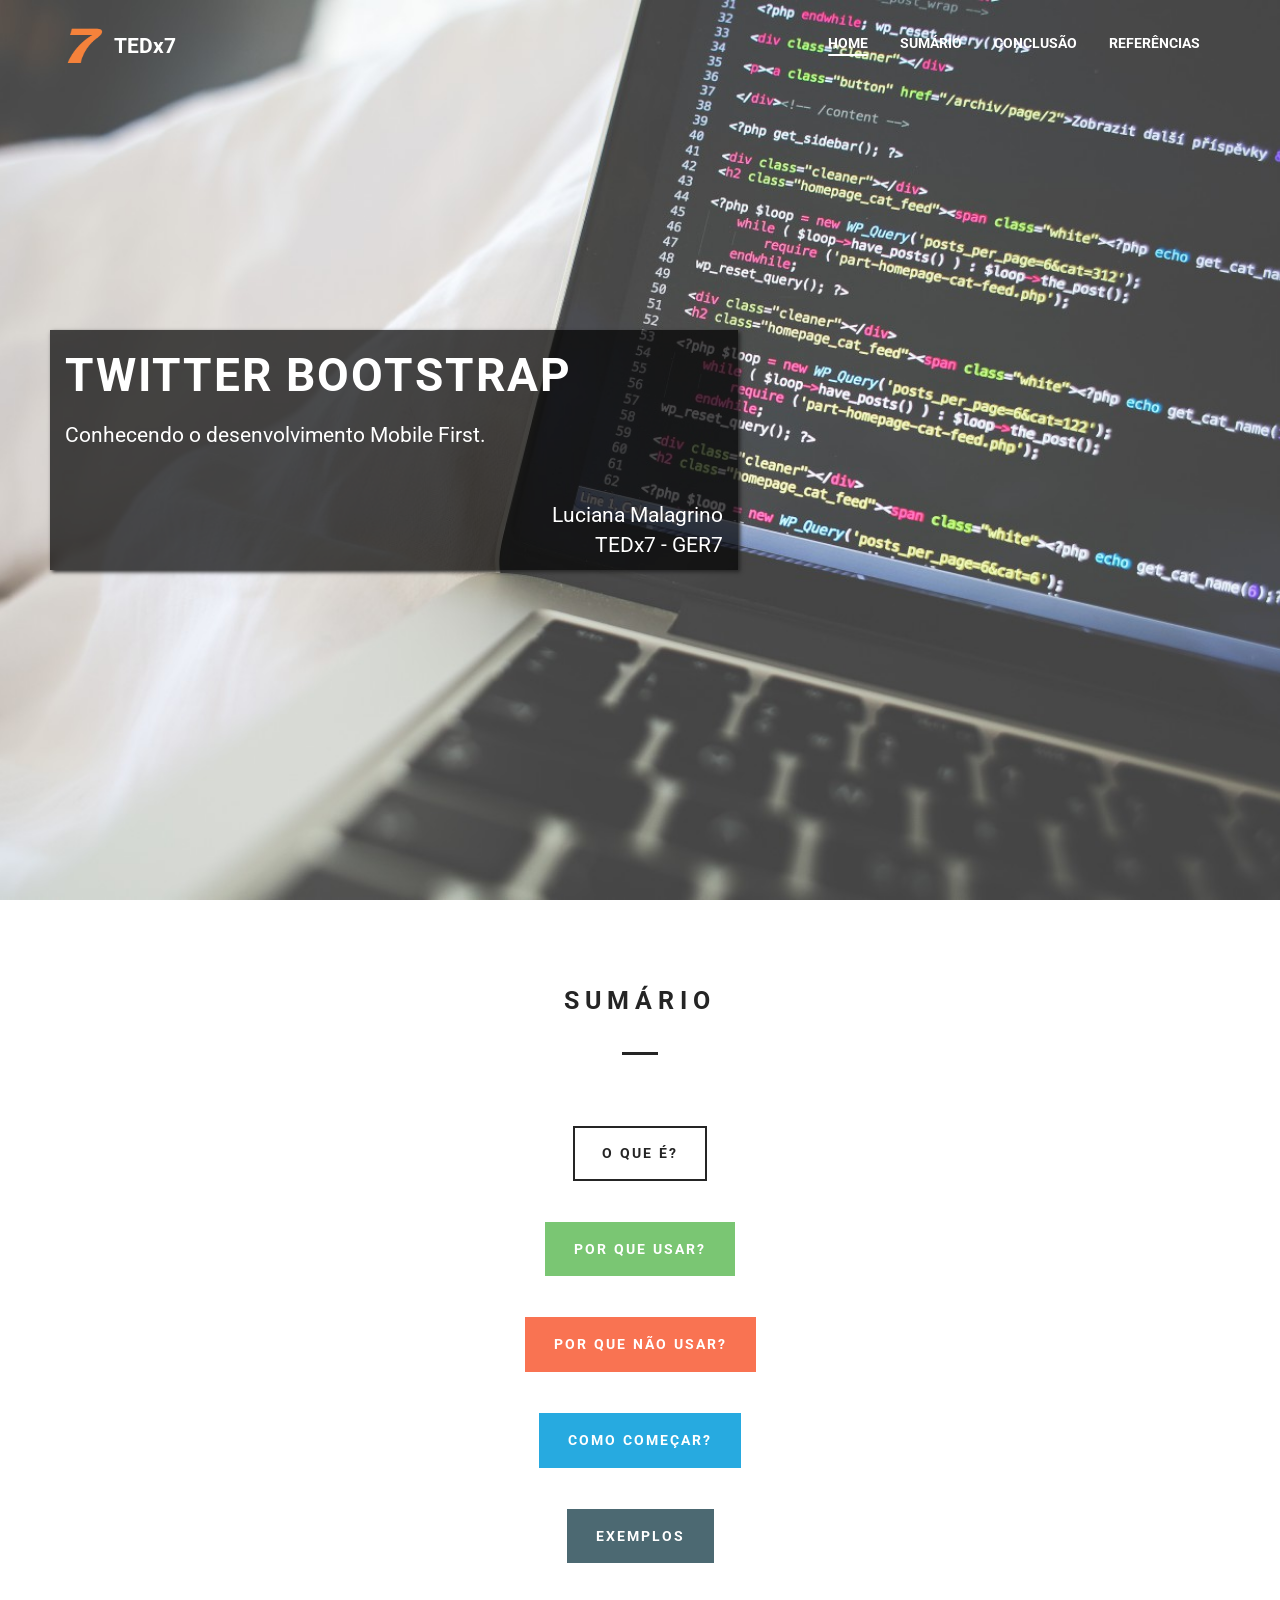
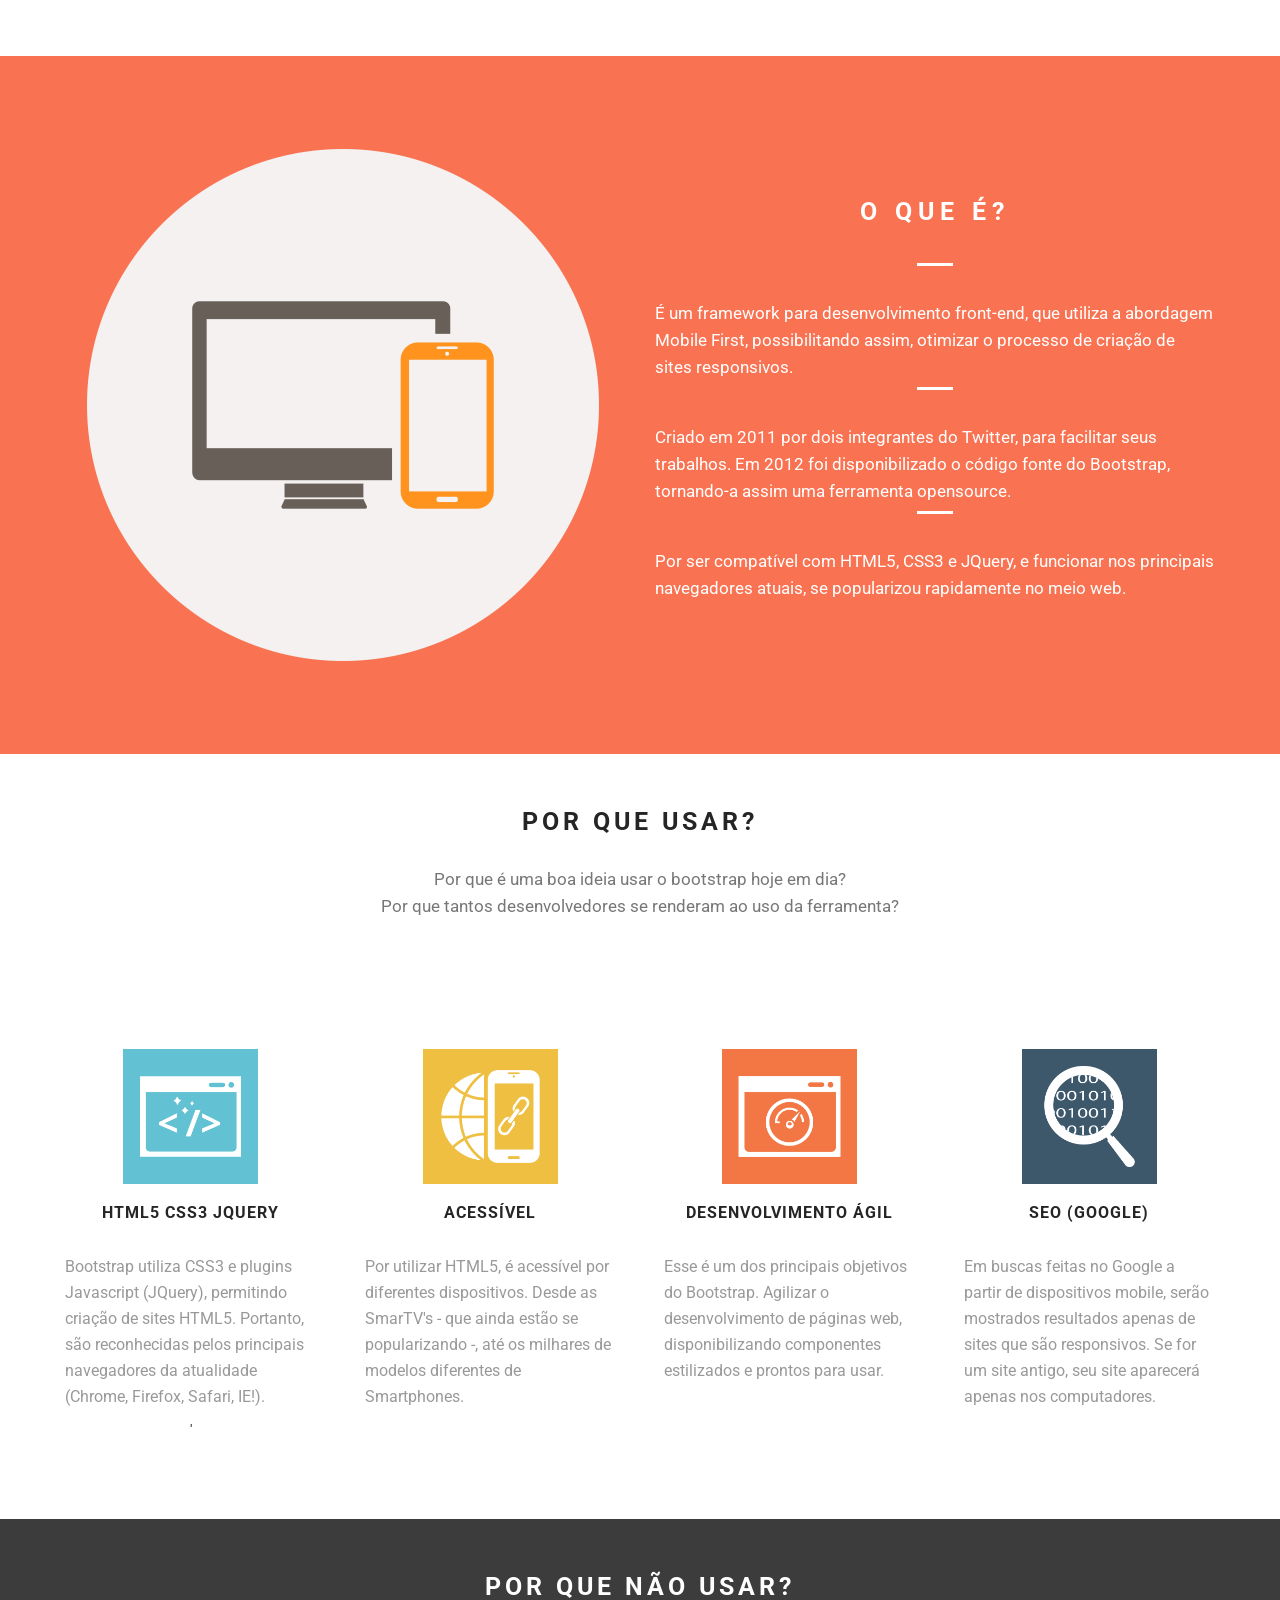
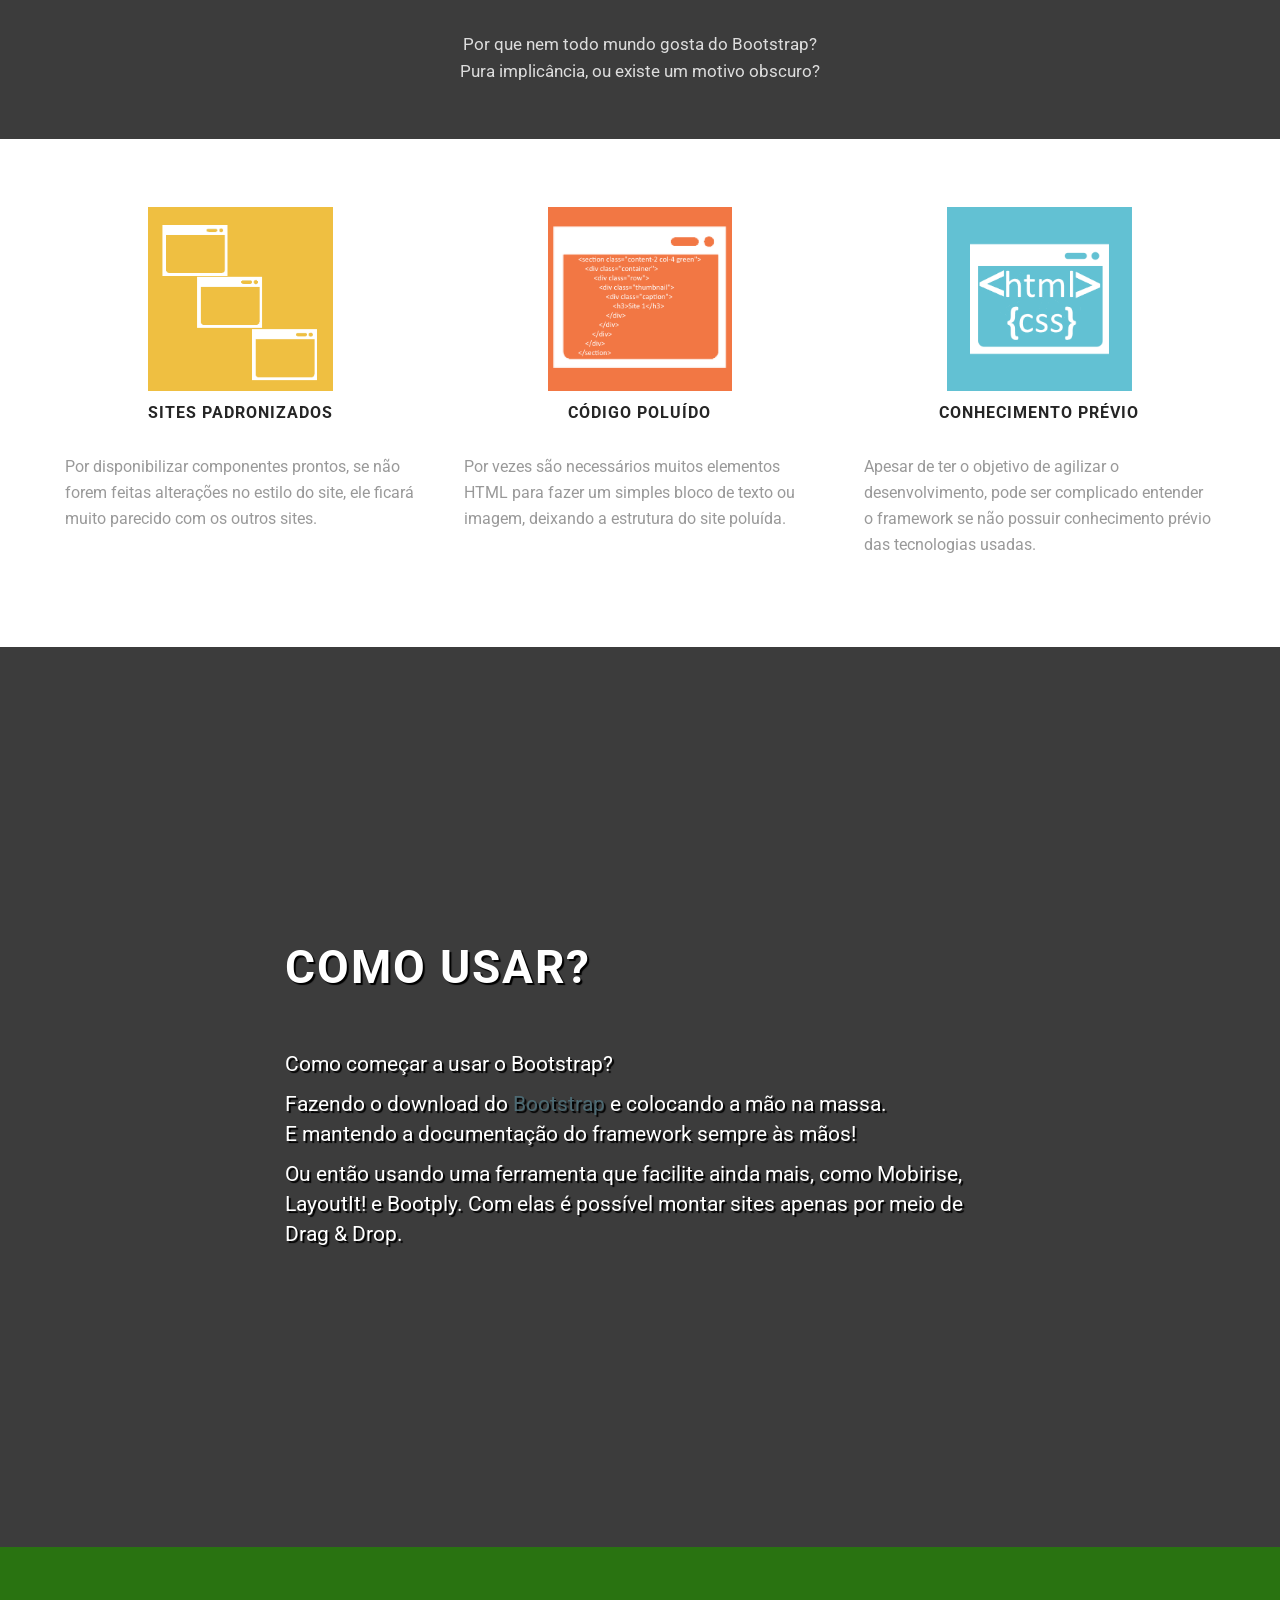
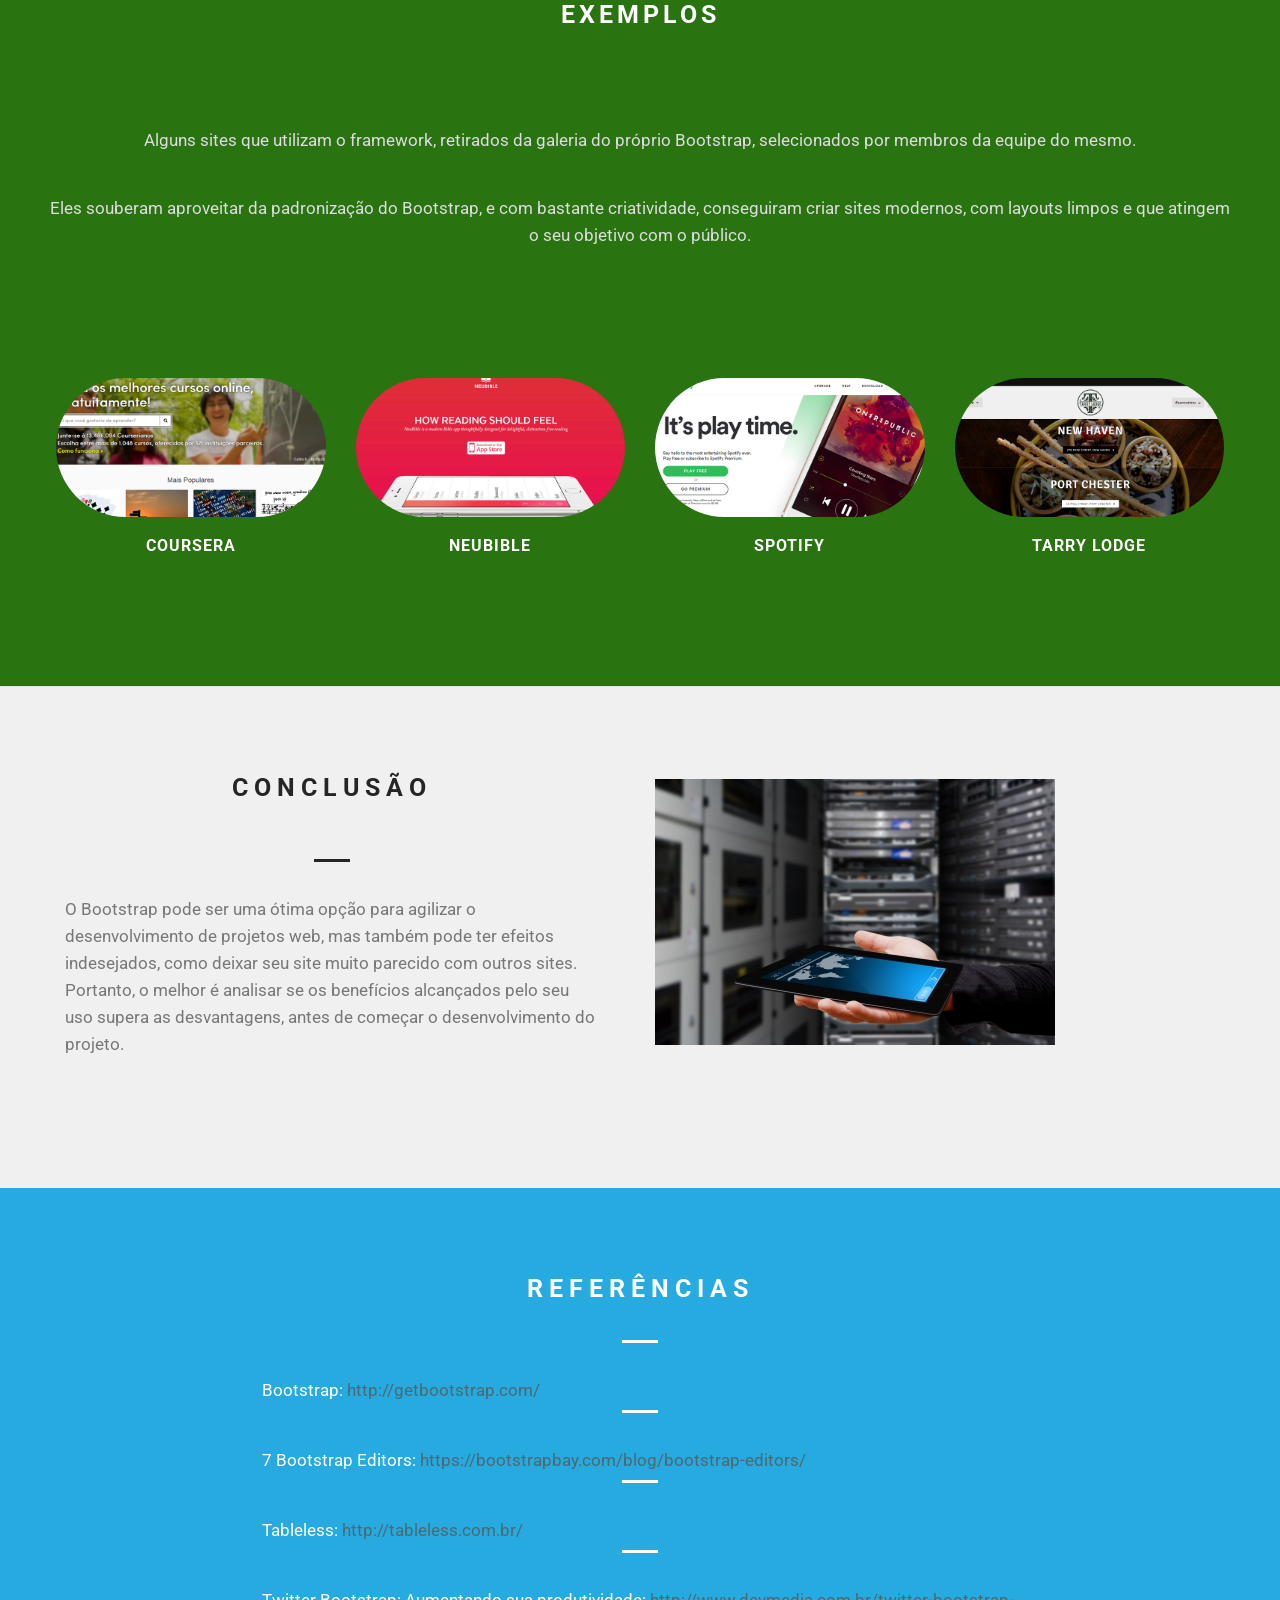
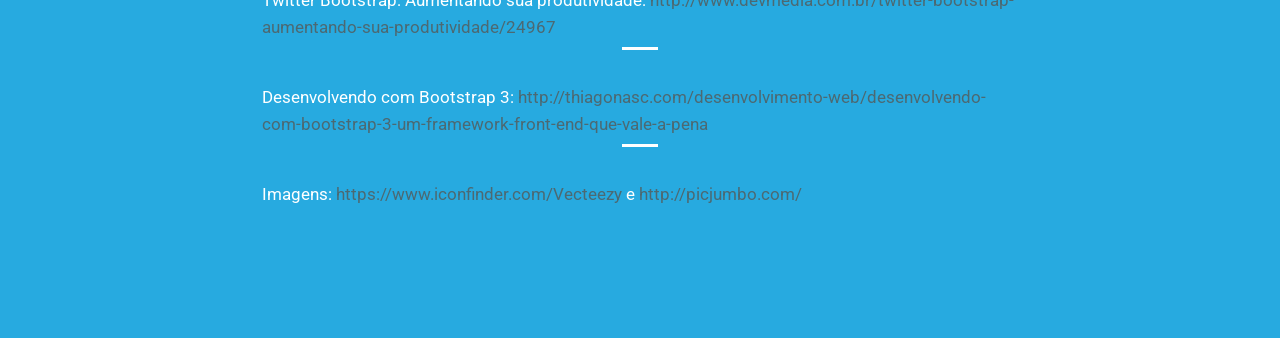
==== index.html @ 60043d82 "+1" ====
<!DOCTYPE html>
<!--[if lte IE 6]><html class="preIE7 preIE8 preIE9"><![endif]-->
<!--[if IE 7]><html class="preIE8 preIE9"><![endif]-->
<!--[if IE 8]><html class="preIE9"><![endif]-->
<!--[if gte IE 9]><!--><!--<![endif]-->
<html>
<head>
  <meta charset="UTF-8">
  <meta name="viewport" content="width=device-width, initial-scale=1">
  <meta http-equiv="X-UA-Compatible" content="IE=edge">
  <link href="assets/images/icon.png" rel="icon" />
  <link href="http://fonts.googleapis.com/css?family=Roboto:700,400&subset=cyrillic,latin,greek,vietnamese" rel="stylesheet" type="text/css">
  <title>TEDx7 - Bootstrap</title>
  <link rel="stylesheet" href="assets/bootstrap/css/bootstrap.min.css" type="text/css">
  <link rel="stylesheet" href="assets/style.css" type="text/css">
</head>
<body>
<!-- { inverse | static | collapsed | black | mbr-nav-collapse } -->
<section class="menu-1 mbr-fixed-top mbr-nav-collapse inverse">
    <div class="container">
        <div class="row">
            <div class="col-sm-12">
                    <div class="brand">
                        <a href="#"><img src="assets/images/icon.png" alt=""> TEDx7</a>
                        <span class="mbr-nav-toggle"></span>
                    </div>
                <nav>
                    <ul class="nav nav-pills pull-right">
                            <li class="active">
                                <a href="#">Home</a>
                            </li>
                            <li>
                                <a href="#sumario">Sumário</a>
                            </li>
                            <li>
                                <a href="#conclusao">Conclusão</a>
                            </li>
                            <li>
                                <a href="#referencias">Referências</a>
                            </li>
                    </ul>
                </nav>
            </div>
        </div>
    </div>
</section>

<!-- { center | inverse } -->
<section class="hero-1 inverse mbr-v-middle mbr-fullscreen mbr-parallax-background" style="background-image: url('assets/images/capa.jpg');">
    <div>
        <div class="container">
            <div class="row">
                <div class="col-sm-7 shadow">
                    <div class="hero">
                        <h1></h1>
						<h1>Twitter Bootstrap</h1>
						<h1></h1>
						<p>Conhecendo o desenvolvimento Mobile First.</p>
						<p><br></p>
						<p class="text-right">Luciana Malagrino<br>TEDx7 - GER7</p>
						<p></p>
                    </div>
                </div>
            </div>
        </div>
    </div>
</section>

<!-- { black | red | gray | left } -->
<section class="content-1" id="sumario">
    <div class="container">
        <div class="row">
            <div class="col-sm-8">
                <div>
                    <h2>Sumário</h2>
					<p></p>
                </div>
                <div class="group">
                    <a class="btn btn-lg btn-default" href="#oquee">O que é?</a>
                </div>
                <div class="group">
                    <a class="btn btn-lg btn-success" href="#pqusar">Por que usar?</a>
				</div>
                <div class="group">
                    <a class="btn btn-lg btn-danger" href="#pqnaousar">Por que não usar?</a>
				</div>
                <div class="group">
                    <a class="btn btn-lg btn-info" href="#como">Como começar?</a>
				</div>
                <div class="group">
                    <a class="btn btn-lg btn-primary" href="#exemplos" style="">Exemplos</a>
				</div>                
                </div>
            </div>
        </div>
    </div>
</section>

<!-- { black | red | gray | left | center | right } -->
<section class="content-1 extended center red" id="oquee">
    <div class="container">
        <div class="row">
                <div class="col-sm-6 img">
                    <img src="assets/images/computer-devices-responsive.png" alt="desenvolvimento responsivo, computador e dispositivos mobile">
                </div>
                <div class="col-sm-6">
                    <div>
                        <h2>o que é?</h2>
						<p>É um framework para desenvolvimento front-end, que utiliza a abordagem Mobile First, possibilitando assim, otimizar o processo de criação de sites responsivos.</p>
						<p>Criado em 2011 por dois integrantes do Twitter, para facilitar seus trabalhos. Em 2012 foi disponibilizado o código fonte do Bootstrap, tornando-a assim uma ferramenta opensource.</p>
						<p>Por ser compatível com HTML5, CSS3 e JQuery, e funcionar nos principais navegadores atuais, se popularizou rapidamente no meio web.</p>
                    </div>
                </div>
        </div>
    </div>
</section>

<!-- { black | gray } -->
<section class="msgbox-1 grey" id="pqusar">
    <div class="container">
        <div class="row">
            <div class="text-center">
                <h2>Por que usar?</h2><p>Por que é uma boa ideia usar o bootstrap hoje em dia? <br/>
				Por que tantos desenvolvedores se renderam ao uso da ferramenta?</p>
            </div>
        </div>
    </div>
</section>

<!-- { col-2 | col-3 | col-4 } -->
<section class="content-2 col-4">
    <div class="container">
        <div class="row">
            <div>
                <div class="thumbnail">
                    <img src="assets/images/code.png" alt="">
                    <div class="caption">
                        <div>
                            <h3>HTML5 CSS3 JQuery</h3>
							<p>Bootstrap utiliza CSS3 e plugins Javascript (JQuery), permitindo criação de sites HTML5. Portanto, são reconhecidas pelos principais navegadores da atualidade (Chrome, Firefox, Safari, IE!).</p>'
                        </div>
                    </div>
                </div>
            </div>
            <div>
                <div class="thumbnail">
                    <img src="assets/images/globe-mobile.png" alt="">
                    <div class="caption">
                        <div>
                            <h3>Acessível</h3>
							<p>Por utilizar HTML5, é acessível por diferentes dispositivos. Desde as SmarTV's - que ainda estão se popularizando -, até os milhares de modelos diferentes de Smartphones.</p>
                        </div>
                    </div>
                </div>
            </div>
            <div>
                <div class="thumbnail">
                    <img src="assets/images/window-time-speed.png" alt="">
                    <div class="caption">
                        <div>
                            <h3>Desenvolvimento Ágil</h3>
							<p>Esse é um dos principais objetivos do Bootstrap. Agilizar o desenvolvimento de páginas web, disponibilizando componentes estilizados e prontos para usar.</p>
                        </div>
                    </div>
                </div>
            </div>
			<div>
                <div class="thumbnail">
                    <img src="assets/images/magnifier-data.png" alt="">
                    <div class="caption">
                        <div>
                            <h3>SEO (Google)</h3>
							<p>Em buscas feitas no Google a partir de dispositivos mobile, serão mostrados resultados apenas de sites que são responsivos. Se for um site antigo, seu site aparecerá apenas nos computadores.</p>
                        </div>
                    </div>
                </div>
            </div>
        </div>
    </div>
</section>

<!-- { black | gray } -->
<section class="msgbox-1 black" id="pqnaousar">
    <div class="container">
        <div class="row">
                <div class="text-center">
                    <h2>Por que não usar?</h2>
					<p>Por que nem todo mundo gosta do Bootstrap? <br/>
					Pura implicância, ou existe um motivo obscuro?</p>
                </div>
        </div>
    </div>
</section>

<!-- { col-2 | col-3 | col-4 } -->
<section class="content-2 col-3">
    <div class="container">
        <div class="row">
            <div>
                <div class="thumbnail">
                    <img src="assets/images/padrao.png" alt="">
                    <div class="caption">
                        <div>
                            <h3>Sites Padronizados</h3>
							<p>Por disponibilizar componentes prontos, se não forem feitas alterações no estilo do site, ele ficará muito parecido com os outros sites.</p>
                        </div>
                    </div>
                </div>
            </div>
            <div>
                <div class="thumbnail">
                    <img src="assets/images/poluido.png" alt="">
                    <div class="caption">
                        <div>
                            <h3>Código Poluído</h3>
							<p>Por vezes são necessários muitos elementos HTML para fazer um simples bloco de texto ou imagem, deixando a estrutura do site poluída.</p>
                        </div>
                    </div>
                </div>
            </div>
            <div>
                <div class="thumbnail">
                    <img src="assets/images/htmlcss.png" alt="">
                    <div class="caption">
                        <div>
                            <h3>Conhecimento Prévio</h3>
							<p>Apesar de ter o objetivo de agilizar o desenvolvimento, pode ser complicado entender o framework se não possuir conhecimento prévio das tecnologias usadas.</p>
                        </div>
                    </div>
                </div>
            </div>
        </div>
    </div>
</section>

<!-- { center | inverse } -->
<section class="hero-1 center inverse mbr-v-middle mbr-fullscreen mbr-parallax-background" id="como" style="background-image: url('assets/images/computer-retro.jpg');">
    <div>
        <div class="container">
            <div class="row">
                <div class="col-sm-7">
                    <div class="hero text-shadow">
                        <h2>Como usar?</h2>
						<p><br/></p>
						<p>Como começar a usar o Bootstrap?<br></p>
						<p>Fazendo o download do <a href="http://getbootstrap.com/" target="_blank">Bootstrap</a> e colocando a mão na massa. <br/> E mantendo a documentação do framework sempre às mãos!</p>
						<p>Ou então usando uma ferramenta que facilite ainda mais, como Mobirise, LayoutIt! e Bootply. Com elas é possível montar sites apenas por meio de Drag & Drop.</p>
                    </div>
                    <div class="group">
                    </div>
                </div>
            </div>
        </div>
    </div>
</section>

<!-- { black | gray } -->
<section class="msgbox-1 green" id="exemplos">
    <div class="container">
        <div class="row">
            <div class="text-center">
                <div>
                    <h2>Exemplos</h2>
					<p><br></p>
					<p>Alguns sites que utilizam o framework, retirados da galeria do próprio Bootstrap, selecionados por membros da equipe do mesmo.</p>
					<p>Eles souberam aproveitar da padronização do Bootstrap, e com bastante criatividade, conseguiram criar sites modernos, com layouts limpos e que atingem o seu objetivo com o público. </p>
                </div>
            </div>
        </div>
    </div>
</section>
<!-- { black | red | gray | left } -->
<section class="content-2 col-4 green">
    <div class="container">
		<div class="row">
            <div>
                <div class="thumbnail">
					<a href="https://www.coursera.org/" target="_blank">
						<img src="assets/images/coursera.PNG" alt="Coursera">
					</a>
					<div class="caption">
                        <div>
							<a href="https://www.coursera.org/" target="_blank">
								<h3>Coursera</h3>
							</a>
                        </div>
                    </div>
                </div>
            </div>
            <div>
                <div class="thumbnail">
					<a href="http://www.neubible.co/" target="_blank">
						<img src="assets/images/neubible.PNG" alt="Neubible">
					</a>
					<div class="caption">
                        <div>
							<a href="http://www.neubible.co/" target="_blank">
								<h3>Neubible</h3>
							</a>
                        </div>
                    </div>
                </div>
            </div>
            <div>
                <div class="thumbnail">
					<a href="https://www.spotify.com/us/" target="_blank">
						<img src="assets/images/spotify.PNG" alt="Spotify">
					</a>
					<div class="caption">
                        <div>
							<a href="https://www.spotify.com/us/" target="_blank">
								<h3>Spotify</h3>
							</a>
                        </div>
                    </div>
                </div>
            </div>
            <div>
                <div class="thumbnail">
					<a href="http://tarrylodge.com/" target="_blank">
						<img src="assets/images/tarrylodge.PNG" alt="Tarry Lodge">
					</a>
					<div class="caption">
                        <div>
							<a href="http://tarrylodge.com/" target="_blank">
								<h3>Tarry Lodge</h3>
							</a>
                        </div>
                    </div>
                </div>
            </div>
        </div>
		<br>
    </div>
</section>

<!-- { black | red | gray | left | center | right } -->
<section class="content-1 extended center gray" id="conclusao">
    <div class="container">
        <div class="row">
                <div class="col-sm-6">
                    <div>
                        <h2>Conclusão</h2>
						<br>
						<p>O Bootstrap pode ser uma ótima opção para agilizar o desenvolvimento de projetos web, mas também pode ter efeitos indesejados, como deixar seu site muito parecido com outros sites.
						Portanto, o melhor é analisar se os benefícios alcançados pelo seu uso supera as desvantagens, antes de começar o desenvolvimento do projeto.</p>
                    </div>
                    <div class="group">
                        
                    </div>
                </div>
                <div class="col-sm-6 img">
                    <img src="assets/images/mobile.jpg" alt="">
                </div>
        </div>
    </div>
</section>

<!-- { black | red | gray | left } -->
<section class="content-1 blue" id="referencias">
    <div class="container">
        <div class="row">
            <div class="col-sm-8">
                <div>
                    <h2>Referências</h2>
					<p>Bootstrap: <a href="http://getbootstrap.com/" target="_blank">http://getbootstrap.com/</a></p>
					<p>7 Bootstrap Editors: <a href="https://bootstrapbay.com/blog/bootstrap-editors/" target="_blank">https://bootstrapbay.com/blog/bootstrap-editors/</a></p>
					<p>Tableless: <a href="http://tableless.com.br/" target="_blank">http://tableless.com.br/</a></p>
					<p>Twitter Bootstrap: Aumentando sua produtividade: <a href="http://www.devmedia.com.br/twitter-bootstrap-aumentando-sua-produtividade/24967" target="_blank">http://www.devmedia.com.br/twitter-bootstrap-aumentando-sua-produtividade/24967</a></p>
					<p>Desenvolvendo com Bootstrap 3: <a href="http://thiagonasc.com/desenvolvimento-web/desenvolvendo-com-bootstrap-3-um-framework-front-end-que-vale-a-pena" target="_blank">http://thiagonasc.com/desenvolvimento-web/desenvolvendo-com-bootstrap-3-um-framework-front-end-que-vale-a-pena</a></p>
					<p>Imagens: <a href="https://www.iconfinder.com/Vecteezy" target="_blank">https://www.iconfinder.com/Vecteezy</a> e <a href="http://picjumbo.com/" target="_blank">http://picjumbo.com/</a></p>
                </div>
                <div class="group">
                    
                </div>
            </div>
        </div>
    </div>
</section>
<script src="http://code.jquery.com/jquery-2.1.3.js" type="text/javascript"></script>
<script src="http://maxcdn.bootstrapcdn.com/bootstrap/3.3.4/js/bootstrap.min.js" type="text/javascript"></script>
<script src="assets/jquery-parallax/jquery.parallax.js" type="text/javascript"></script>
<script src="assets/script.js" type="text/javascript"></script>

</body>
</html>
---- assets/style.css ----
.container:before,
.container:after,
.container-fluid:before,
.container-fluid:after,
.row:before,
.row:after {
  content: " ";
  display: table;
}
.container:after,
.container-fluid:after,
.row:after {
  clear: both;
}
html {
  position: relative;
  min-height: 100%;
}
.mbr-v-middle {
  display: table;
  width: 100%;
}
.mbr-v-middle > div {
  display: table-cell;
  float: none;
  margin-bottom: 0;
  margin-top: 0;
  vertical-align: middle;
}
.mbr-overlay {
  opacity: 0.5;
  filter: alpha(opacity=50);
  background: #222;
  bottom: 0;
  left: 0;
  position: absolute;
  right: 0;
  top: 0;
}
.mbr-overlay.black {
  background: #000;
}
.mbr-overlay.blue {
  background: #146591;
}
.mbr-overlay.red {
  background: #c42a2a;
}
.mbr-overlay.white {
  background: #fff;
}
.mbr-overlay.yellow {
  background: #757500;
}
.mbr-overlay.darker {
  opacity: 0.8;
  filter: alpha(opacity=80);
}
.mbr-overlay.dark {
  opacity: 0.65;
  filter: alpha(opacity=65);
}
.mbr-overlay.light {
  opacity: 0.35;
  filter: alpha(opacity=35);
}
.mbr-overlay.lighter {
  opacity: 0.2;
  filter: alpha(opacity=20);
}
.mbr-overlay.transparent {
  opacity: 0;
  filter: alpha(opacity=0);
}
.mbr-fullscreen {
  width: 100%;
}
.mbr-parallax-background {
  background-attachment: fixed;
  background-position: 50% 50%;
  background-repeat: no-repeat;
  background-size: cover;
}
.mbr-hidden-scrollbar .mbr-parallax-background {
  background-size: auto 130%;
}
.mbr-nav-toggle {
  display: none;
}
.menu-1 {
  -webkit-transition: background 0.5s cubic-bezier(0.7, 0.01, 0.3, 1) 0.15s;
  -o-transition: background 0.5s cubic-bezier(0.7, 0.01, 0.3, 1) 0.15s;
  transition: background 0.5s cubic-bezier(0.7, 0.01, 0.3, 1) 0.15s;
  padding-left: 20px;
  padding-right: 20px;
  position: absolute;
  width: 100%;
  z-index: 100;
}
.menu-1 .container {
  padding: 0;
}
.menu-1 .row > div {
  height: 93px;
}
.menu-1 .brand {
  float: left;
  width: 30%;
}
.menu-1 nav {
  float: right;
  width: 70%;
}
.menu-1 .brand {
  position: relative;
}
.menu-1 .brand a {
  font-size: 21px;
  font-weight: bold;
  line-height: 92px;
}
.menu-1 .brand a:hover {
  text-decoration: none;
}
.menu-1 .brand a img {
  width: 40px;
  height: 40px;
  position: relative;
  top: 26px;
  vertical-align: top;
  margin-right: 5px;
}
.menu-1 .brand .mbr-nav-toggle {
  -moz-osx-font-smoothing: grayscale;
  -webkit-font-smoothing: antialiased;
  font-family: "Glyphicons Halflings";
  font-size: 24px;
  font-style: normal;
  font-weight: normal;
  line-height: 1;
  position: absolute;
  right: 0;
  top: 34px;
  cursor: pointer;
}
.menu-1 .brand .mbr-nav-toggle:before {
  content: "\e236";
}
.menu-1 .brand .mbr-nav-toggle:focus {
  outline: none;
}
.menu-1 nav {
  position: relative;
  top: 22px;
  vertical-align: top;
}
.menu-1 nav li a {
  font-size: 14px;
  line-height: 22px;
}
.menu-1 .brand a {
  color: #4c6972;
}
.menu-1 .brand .mbr-nav-toggle {
  color: #4c6972;
}
.menu-1 nav li a,
.menu-1 nav li a:hover,
.menu-1 nav li a:focus {
  color: #4c6972;
}
.menu-1 nav li a:after {
  background: #4c6972;
}
.menu-1.inverse .brand a {
  color: #ffffff;
}
.menu-1.inverse .brand .mbr-nav-toggle {
  color: #ffffff;
}
.menu-1.inverse nav li a,
.menu-1.inverse nav li a:hover,
.menu-1.inverse nav li a:focus {
  color: #ffffff;
}
.menu-1.inverse nav li a:after {
  background: #ffffff;
}
.menu-1.static {
  background-color: #fff;
  position: relative;
}
.menu-1.static .brand a {
  color: #4c6972;
}
.menu-1.static .brand .mbr-nav-toggle {
  color: #4c6972;
}
.menu-1.static nav li a,
.menu-1.static nav li a:hover,
.menu-1.static nav li a:focus {
  color: #4c6972;
}
.menu-1.static nav li a:after {
  background: #f97352;
}
.menu-1.static.black,
.menu-1.is-fixed.black {
  background-color: #444444;
}
.menu-1.static.black .brand a,
.menu-1.is-fixed.black .brand a {
  color: #eeeeee;
}
.menu-1.static.black .brand .mbr-nav-toggle,
.menu-1.is-fixed.black .brand .mbr-nav-toggle {
  color: #eeeeee;
}
.menu-1.static.black nav li a,
.menu-1.static.black nav li a:hover,
.menu-1.static.black nav li a:focus,
.menu-1.is-fixed.black nav li a,
.menu-1.is-fixed.black nav li a:hover,
.menu-1.is-fixed.black nav li a:focus {
  color: #eeeeee;
}
.menu-1.static.black nav li a:after,
.menu-1.is-fixed.black nav li a:after {
  background: #f97352;
}
.menu-1.static.mbr-fixed-top {
  position: absolute;
}
.menu-1.static.mbr-fixed-top + * {
  top: 93px;
  margin-bottom: 93px;
}
.menu-1.is-fixed {
  -webkit-box-shadow: 0 0 1px rgba(0, 0, 0, 0.1);
  box-shadow: 0 0 1px rgba(0, 0, 0, 0.1);
  background-color: rgba(255, 255, 255, 0.95);
  position: fixed !important;
  top: 0;
  -webkit-animation: menu-1 0.6s cubic-bezier(0.7, 0.01, 0.3, 1) 0s;
  -o-animation: menu-1 0.6s cubic-bezier(0.7, 0.01, 0.3, 1) 0s;
  animation: menu-1 0.6s cubic-bezier(0.7, 0.01, 0.3, 1) 0s;
}
.menu-1.is-fixed .brand a {
  color: #4c6972;
}
.menu-1.is-fixed .brand .mbr-nav-toggle {
  color: #4c6972;
}
.menu-1.is-fixed nav li a,
.menu-1.is-fixed nav li a:hover,
.menu-1.is-fixed nav li a:focus {
  color: #4c6972;
}
.menu-1.is-fixed nav li a:after {
  background: #f97352;
}
@-webkit-keyframes menu-1 {
  from {
    top: -93px;
  }
  to {
    top: 0;
  }
}
@-o-keyframes menu-1 {
  from {
    top: -93px;
  }
  to {
    top: 0;
  }
}
@keyframes menu-1 {
  from {
    top: -93px;
  }
  to {
    top: 0;
  }
}
.menu-1.is-fixed.black {
  background-color: rgba(68, 68, 68, 0.95);
}
.menu-1.is-fixed.static {
  background-color: #fff;
}
.menu-1.is-fixed.static.black {
  background-color: #444444;
}
.menu-1.collapsed .brand,
.menu-1.nav-collapsed .brand {
  width: 100%;
}
.menu-1.collapsed nav,
.menu-1.nav-collapsed nav {
  display: none;
}
.menu-1.collapsed .mbr-nav-toggle,
.menu-1.nav-collapsed .mbr-nav-toggle {
  display: block !important;
}
.menu-1.mbr-nav-visible {
  position: absolute !important;
}
.menu-1.mbr-nav-visible .brand .mbr-nav-toggle {
  z-index: 2;
  color: #fff;
}
.menu-1.mbr-nav-visible .brand .mbr-nav-toggle:before {
  content: "\e014";
}
.menu-1.mbr-nav-visible nav {
  top: 0;
  left: 0;
  display: table;
  position: fixed;
  background-color: rgba(76, 105, 114, 0.9);
  width: 100%;
  -webkit-animation: header-1-ul 0.3s linear 0s;
  -o-animation: header-1-ul 0.3s linear 0s;
  animation: header-1-ul 0.3s linear 0s;
}
@-webkit-keyframes header-1-ul {
  0% {
    opacity: 0;
    filter: alpha(opacity=0);
  }
  100% {
    opacity: 1;
    filter: alpha(opacity=100);
  }
}
@-o-keyframes header-1-ul {
  0% {
    opacity: 0;
    filter: alpha(opacity=0);
  }
  100% {
    opacity: 1;
    filter: alpha(opacity=100);
  }
}
@keyframes header-1-ul {
  0% {
    opacity: 0;
    filter: alpha(opacity=0);
  }
  100% {
    opacity: 1;
    filter: alpha(opacity=100);
  }
}
.menu-1.mbr-nav-visible nav ul {
  display: table-cell;
  float: none !important;
  position: relative;
  top: -27px;
  vertical-align: middle;
  width: 100%;
}
@media (max-width: 480px) {
  .menu-1.mbr-nav-visible nav ul {
    top: -22px;
  }
}
.menu-1.mbr-nav-visible nav ul li {
  display: block;
  float: none;
  text-align: center;
}
.menu-1.mbr-nav-visible nav ul li a {
  border: 2px solid transparent;
  color: #fff !important;
  display: inline-block;
  font-size: 25px;
  font-weight: bold;
  letter-spacing: 6px;
  line-height: 48px;
  padding-left: 30px;
  padding-right: 30px;
}
.menu-1.mbr-nav-visible nav ul li a:hover {
  border-color: #fff;
  color: #fff !important;
}
.menu-1.mbr-nav-visible nav ul li a:after {
  display: none;
}
@media (max-width: 480px) {
  .menu-1.mbr-nav-visible nav ul li a {
    font-size: 20px;
    line-height: 34px;
    padding-left: 25px;
    padding-right: 25px;
  }
}
.menu-1.mbr-nav-visible nav ul li.active a {
  border-color: transparent;
  color: rgba(255, 255, 255, 0.6) !important;
  cursor: default;
}
.menu-1.mbr-nav-visible nav ul li:last-of-type:after {
  width: 36px;
  height: 3px;
  background: #fff;
  content: "";
  display: block;
  left: 50%;
  margin-left: -18px;
  position: relative;
  top: 25px;
}
@media (max-width: 480px) {
  .menu-1.mbr-nav-visible nav ul li:last-of-type:after {
    top: 20px;
  }
}
.menu-1.mbr-nav-visible.black nav {
  background: rgba(249, 115, 82, 0.95);
}
.content-1 {
  padding: 0 20px;
  text-align: center;
}
.content-1 .container {
  padding: 57px 0 83px;
}
.content-1 h2 {
  line-height: 48px;
  margin: 0;
  padding: 20px 0 27px;
}
.content-1 p {
  color: #777;
  font-size: 17px;
  line-height: 27px;
  margin-bottom: 0;
  padding-bottom: 6px;
  padding-top: 37px;
  position: relative;
  text-align: left;
}
.content-1 p:before {
  width: 36px;
  height: 3px;
  background: #252525;
  content: "";
  left: 50%;
  margin-left: -18px;
  position: absolute;
  top: 0;
}
.content-1 .group {
  margin-top: 0;
  padding: 31px 0 10px;
}
.content-1 .group .btn + .btn {
  margin-left: 10px;
}
@media (max-width: 530px) {
  .content-1 .group .btn {
    display: block;
  }
  .content-1 .group .btn + .btn {
    margin: 10px 0 0;
  }
}
.content-1 .row > div {
  display: block;
  float: none;
  margin-left: auto;
  margin-right: auto;
}
@media (min-width: 768px) {
  .content-1.left {
    text-align: left;
  }
  .content-1.left .row > div {
    margin-left: 0;
  }
  .content-1.left p:before {
    left: 0;
    margin-left: 0;
  }
}
.content-2.green,
.content-1.blue,
.content-1.black,
.content-1.red {
  background: #3c3c3c;
  color: #fff;
}
.content-2.green p,
.content-1.blue p,
.content-1.black p,
.content-1.red p {
  color: #bbb;
}
.content-2.green p:before,
.content-1.blue p:before,
.content-1.black p:before,
.content-1.red p:before {
  background: #fff;
}
.content-1.blue .btn-default,
.content-1.black .btn-default,
.content-1.red .btn-default {
  border-color: #fff;
  color: #fff;
}
.content-1.blue .btn-default:hover,
.content-1.blue .btn-default:focus,
.content-1.blue .btn-default.focus,
.content-1.blue .btn-default:active,
.content-1.blue .btn-default.active,
.open > .dropdown-toggle.content-1.blue .btn-default,
.content-1.black .btn-default:hover,
.content-1.black .btn-default:focus,
.content-1.black .btn-default.focus,
.content-1.black .btn-default:active,
.content-1.black .btn-default.active,
.open > .dropdown-toggle.content-1.black .btn-default,
.content-1.red .btn-default:hover,
.content-1.red .btn-default:focus,
.content-1.red .btn-default.focus,
.content-1.red .btn-default:active,
.content-1.red .btn-default.active,
.open > .dropdown-toggle.content-1.red .btn-default {
  background-color: #fff;
  border-color: #fff;
  color: #252525;
}
.content-2.green {
  background: #297311;
}
.content-1.blue {
  background: #27AAE0;
}
.content-1.red {
  background: #f97352;
}
.content-2.green .thumbnail h3 ,
.content-2.green p,
.content-1.red p ,
.content-1.blue p  {
  color: #fff;
}
.content-2.green ::selection,
.content-2.green ::-moz-selection ,
.content-1.blue ::selection,
.content-1.blue ::-moz-selection,
.content-1.red ::selection,
.content-1.red ::-moz-selection {
  background: #252525;
}
.content-2.green .container img{
	border-radius: 100px;
}
.content-2.green .container a:hover{
	opacity: .5;
	background: #000
}
.content-1.gray {
  background: #f0f0f0;
  border-top: 1px solid #e5e5e5;
}
.content-1.gray .container {
  padding-top: 56px;
}
@media (min-width: 768px) {
  .content-1.extended {
    padding: 0 5px;
  }
}
.content-1.extended .container {
  padding: 93px 0;
}
.content-1.extended.gray .container {
  padding-top: 92px;
}
.content-1.extended .group {
  padding-bottom: 0;
}
.content-1.extended h2 {
  margin-top: -35px;
}
@media (min-width: 768px) {
  .content-1.extended .row {
    display: table;
    margin: 0;
    table-layout: fixed;
    width: 100%;
  }
  .content-1.extended .row > div {
    display: table-cell;
    float: none;
    padding-left: 0;
    padding-right: 41px;
    text-align: center;
    vertical-align: middle;
  }
  .content-1.extended .row > div.img {
    vertical-align: top;
  }
  .content-1.extended h2 {
    left: 6px;
    margin-top: -35px !important;
    position: relative;
    text-align: center;
  }
  .content-1.extended p {
    text-align: left;
  }
  .content-1.extended p:before {
    margin-left: auto;
    margin-right: auto;
  }
}
@media (min-width: 768px) and (max-width: 990px) {
  .content-1.extended .group .btn {
    display: block;
  }
  .content-1.extended .group .btn + .btn {
    margin: 10px 0 0;
  }
}
.content-1.extended .img {
  padding-bottom: 16px;
}
.content-1.extended .img iframe {
  width: 100% !important;
}
.content-1.extended .img img {
  max-width: 100%;
}
.content-1.extended .img + div h2 {
  margin-top: 0;
}
.content-1.extended .img + div p {
  text-align: justify;
}
@media (min-width: 768px) {
  .content-1.extended .img {
    padding-bottom: 0;
    padding-left: 0;
    padding-right: 41px !important;
  }
  .content-1.extended .img img,
  .content-1.extended .img iframe {
    float: right;
  }
  .content-1.extended .img + div {
    padding: 0 0 0 15px;
    text-align: left;
  }
  .content-1.extended .img + div h2 {
    left: -1px;
    text-align: left;
  }
  .content-1.extended .img + div p:before {
    left: 0;
    right: auto;
  }
}
.content-1.extended div + .img {
  padding: 51px 15px 0 15px;
}
@media (min-width: 768px) {
  .content-1.extended div + .img {
    padding: 0 0 0 15px !important;
  }
  .content-1.extended div + .img img,
  .content-1.extended div + .img iframe {
    float: left;
  }
}
@media (min-width: 768px) {
  .content-1.extended.left .row > div {
    text-align: left;
  }
  .content-1.extended.left .row > div h2 {
    left: -1px;
    text-align: left;
  }
  .content-1.extended.left .row > div p {
    text-align: left;
  }
  .content-1.extended.left .row > div p:before {
    left: 0;
    right: auto;
    margin-left: 0;
  }
  .content-1.extended.center .row > div {
    text-align: center;
  }
  .content-1.extended.center .row > div h2 {
    left: 0;
    text-align: center;
  }
  .content-1.extended.center .row > div p {
    text-align: left;
  }
  .content-1.extended.center .row > div p:before {
    left: 50%;
    margin-left: -18px;
  }
  .content-1.extended.right .row > div {
    text-align: right;
  }
  .content-1.extended.right .row > div h2 {
    left: 6px;
    text-align: right;
  }
  .content-1.extended.right .row > div p {
    text-align: right;
  }
  .content-1.extended.right .row > div p:before {
    left: auto;
    right: 0;
    margin-left: 0;
  }
}

.row div.shadow{
	background-color: rgba(0,0,0,.7);
    box-shadow: 2px 2px 4px;
}

.row div.text-shadow{
	text-shadow: 2px 2px 1px #000000;
    text-align: left;
}

.msgbox-1 {
  padding: 0 20px;
}
.msgbox-1 .container {
  padding: 41px 0 41px;
}
@media (max-width: 767px) {
  .msgbox-1 .container {
    padding: 68px 0 93px;
    text-align: center;
  }
}
.msgbox-1 h2 {
  letter-spacing: 4px;
  line-height: 33px;
  margin-bottom: 0;
  margin-top: 10px;
}
@media (max-width: 767px) {
  .msgbox-1 h2 {
    margin-bottom: 0;
    line-height: 48px;
  }
}
.msgbox-1 p {
  color: #777;
  font-size: 17px;
  line-height: 27px;
  margin-bottom: 0;
  padding-bottom: 13px;
  padding-top: 28px;
  text-align: center;
}
@media (max-width: 767px) {
  .msgbox-1 p {
    padding-bottom: 10px;
    padding-top: 26px;
  }
  .msgbox-1 p:before {
    display: block;
    float: none;
    margin-left: auto;
    margin-right: auto;
    width: 36px;
    height: 3px;
    background: #252525;
    content: "";
    margin-bottom: 35px;
  }
}
@media (max-width: 767px) {
  .msgbox-1 .btn {
    margin-top: 26px;
  }
}
@media (max-width: 480px) {
  .msgbox-1 .btn {
    display: block;
  }
}
.msgbox-1.green {
  background: #297311;
  color: #fff;
}
.msgbox-1.black {
  background: #3c3c3c;
  color: #fff;
}
.msgbox-1.green h2:after ,
.msgbox-1.black h2:after {
  background: #fff;
}
.msgbox-1.green p,
.msgbox-1.black p {
  color: #ddd;
}
.msgbox-1.green p:before,
.msgbox-1.black p:before {
  background: #fff;
}
.msgbox-1.black .btn-default {
  border-color: #fff;
  color: #fff;
}
.msgbox-1.black .btn-default:hover,
.msgbox-1.black .btn-default:focus,
.msgbox-1.black .btn-default.focus,
.msgbox-1.black .btn-default:active,
.msgbox-1.black .btn-default.active,
.open > .dropdown-toggle.msgbox-1.black .btn-default {
  background-color: #fff;
  border-color: #fff;
  color: #252525;
}
.msgbox-1.gray {
  background: #f0f0f0;
  border-top: 1px solid #e5e5e5;
}
.msgbox-1.gray .container {
  padding-top: 40px;
}
@media (max-width: 767px) {
  .msgbox-1.gray .container {
    padding-top: 67px;
  }
}
.hero-1 {
  overflow: hidden;
  padding: 0 20px;
  position: relative;
  table-layout: fixed;
}
.hero-1 .container {
  padding: 0;
  position: relative;
  z-index: 2;
}
.hero-1 .row .hero {
  color: #252525;
}
.hero-1 .row .hero h1,
.hero-1 .row .hero h2 {
  font-size: 46px;
  font-weight: bold;
  letter-spacing: 2px;
  margin-bottom: 17px;
}
@media (max-width: 480px) {
  .hero-1 .row .hero h1,
  .hero-1 .row .hero h2 {
    font-size: 37px;
  }
}
.hero-1 .row .hero p {
  font-size: 21px;
}
@media (max-width: 480px) {
  .hero-1 .row .hero p {
    font-size: 19px;
  }
}
.hero-1 .row .group {
  margin-top: 23px;
}
.hero-1 .row .group .btn + .btn {
  margin-left: 10px;
}
@media (max-width: 480px) {
  .hero-1 .row .group .btn {
    display: block;
  }
  .hero-1 .row .group .btn + .btn {
    margin: 10px 0 0;
  }
}
@media (max-width: 767px) {
  .hero-1 .row {
    text-align: center;
  }
}
.hero-1.center {
  text-align: center;
}
.hero-1.center .container {
  width: 100% !important;
}
.hero-1.center .row > div {
  display: block;
  float: none;
  margin-left: auto;
  margin-right: auto;
  text-align: center;
}
.hero-1.inverse {
  background-color: #3c3c3c;
}
.hero-1.inverse .row .hero {
  color: #fff;
}
.hero-1.inverse .row .btn-default {
  border-color: #fff;
  color: #fff;
}
.hero-1.inverse .row .btn-default:hover,
.hero-1.inverse .row .btn-default:focus,
.hero-1.inverse .row .btn-default.focus,
.hero-1.inverse .row .btn-default:active,
.hero-1.inverse .row .btn-default.active,
.open > .dropdown-toggle.hero-1.inverse .row .btn-default {
  background-color: #fff;
  border-color: #fff;
  color: #252525;
}
.content-2 {
  overflow: hidden;
  padding: 71px 20px 70px;
}
.content-2.col-4 .row > div {
  position: relative;
  min-height: 1px;
  padding-left: 15px;
  padding-right: 15px;
}
@media (min-width: 768px) {
  .content-2.col-4 .row > div {
    float: left;
    width: 50%;
  }
}
@media (min-width: 992px) {
  .content-2.col-4 .row > div {
    float: left;
    width: 25%;
  }
}
.content-2.col-3 .row > div {
  position: relative;
  min-height: 1px;
  padding-left: 15px;
  padding-right: 15px;
}
@media (min-width: 768px) {
  .content-2.col-3 .row > div {
    float: left;
    width: 33.33333333%;
  }
}
@media (min-width: 992px) {
  .content-2.col-3 {
    padding-top: 64px;
  }
  .content-2.col-3 .thumbnail h3 {
    margin-top: 4px;
  }
  .content-2.col-3 .thumbnail p + p {
    margin-top: 37px;
  }
}
.content-2.col-2 .row > div {
  position: relative;
  min-height: 1px;
  padding-left: 15px;
  padding-right: 15px;
}
@media (min-width: 768px) {
  .content-2.col-2 .row > div {
    float: left;
    width: 50%;
  }
}
@media (min-width: 992px) {
  .content-2.col-2 {
    padding-top: 48px;
  }
  .content-2.col-2 .thumbnail > img {
    width: 100%;
    max-width: 300px;
  }
  .content-2.col-2 .thumbnail h3 {
    margin-top: -14px;
    margin-bottom: 20px;
    font-size: 25px;
    letter-spacing: 6px;
    line-height: 48px;
  }
  .content-2.col-2 .thumbnail p {
    font-size: 17px;
    line-height: 27px;
  }
  .content-2.col-2 .thumbnail .btn {
    padding: 16px 27px;
    font-size: 18px;
    line-height: 1.3333333;
    border-radius: 0px;
    font-size: 14px;
    letter-spacing: 2px;
  }
}
@media (max-width: 767px) {
  .content-2 {
    padding: 0 20px;
  }
  .content-2 .row > div:nth-child(2n) {
    background: #f0f0f0;
    border-top: 1px solid #e5e5e5;
  }
}
@media (min-width: 768px) and (max-width: 991px) {
  .content-2.col-4 {
    padding: 64px 20px 70px;
  }
  .content-2.col-4 .row > div + div + div {
    margin-top: 39px;
  }
  .content-2.col-4 .thumbnail h3 {
    margin-top: 4px;
    margin-bottom: 32px;
  }
  .content-2.col-4 .thumbnail p + p {
    margin-top: 37px;
  }
  .content-2.col-3 {
    padding-top: 73px;
  }
  .content-2.col-3 .thumbnail h3 {
    margin-top: 12px;
    margin-bottom: 33px;
  }
  .content-2.col-3 .thumbnail p + p {
    margin-top: 36px;
  }
  .content-2.col-2 {
    padding-top: 64px;
  }
  .content-2.col-2 .thumbnail h3 {
    margin-top: 4px;
    margin-bottom: 33px;
  }
  .content-2.col-2 .thumbnail p + p {
    margin-top: 36px;
  }
}
.content-2 .container {
  padding: 0;
}
.content-2 .row {
  margin-left: -24px;
  margin-right: -24px;
}
.content-2 .thumbnail {
  background: none;
  border: 0;
  margin-bottom: 0;
  padding-bottom: 0;
  padding-left: 0;
  padding-right: 0;
  text-align: center;
}
@media (max-width: 767px) {
  .content-2 .thumbnail {
    padding-top: 52px;
    padding-bottom: 70px;
    margin-bottom: 0;
  }
}
.content-2 .thumbnail > img {
  max-width: 50%;
}
@media (max-width: 767px) {
  .content-2 .thumbnail > img {
    width: 100%;
    max-width: 300px;
  }
}
.content-2 .thumbnail h3 {
  font-size: 16px;
  letter-spacing: 1px;
  margin-bottom: 32px;
  margin-top: 11px;
}
@media (max-width: 767px) {
  .content-2 .thumbnail h3 {
    font-size: 25px;
    letter-spacing: 6px;
    line-height: 48px;
    margin-bottom: 20px;
    margin-top: -14px;
  }
}
.content-2 .thumbnail p {
  color: #999;
  font-size: 16px;
  line-height: 26px;
  text-align: left;
}
.content-2 .thumbnail p + p {
  margin-top: 37px;
  margin-bottom: 14px;
  text-align: center;
}
@media (max-width: 767px) {
  .content-2 .thumbnail p {
    font-size: 17px;
    line-height: 27px;
  }
}
@media (max-width: 767px) {
  .content-2 .thumbnail .btn {
    padding: 16px 27px;
    font-size: 18px;
    line-height: 1.3333333;
    border-radius: 0px;
    font-size: 14px;
    letter-spacing: 2px;
  }
}
@media (max-width: 480px) {
  .content-2 .thumbnail .btn {
    display: block;
  }
}

body .footer-1 {
  background-color: #444444;
  bottom: 0;
  height: 93px;
  padding: 0 20px;
  position: absolute;
  width: 100%;
}
body .footer-1 .container {
  padding: 0;
}
body .footer-1 p {
  color: #9c9c9c;
  font-size: 13px;
  line-height: 93px;
  margin: 0;
  text-transform: uppercase;
  letter-spacing: 1px;
  word-spacing: 1px;
}
@media (max-width: 767px) {
  body .footer-1 p {
    text-align: center;
  }
}
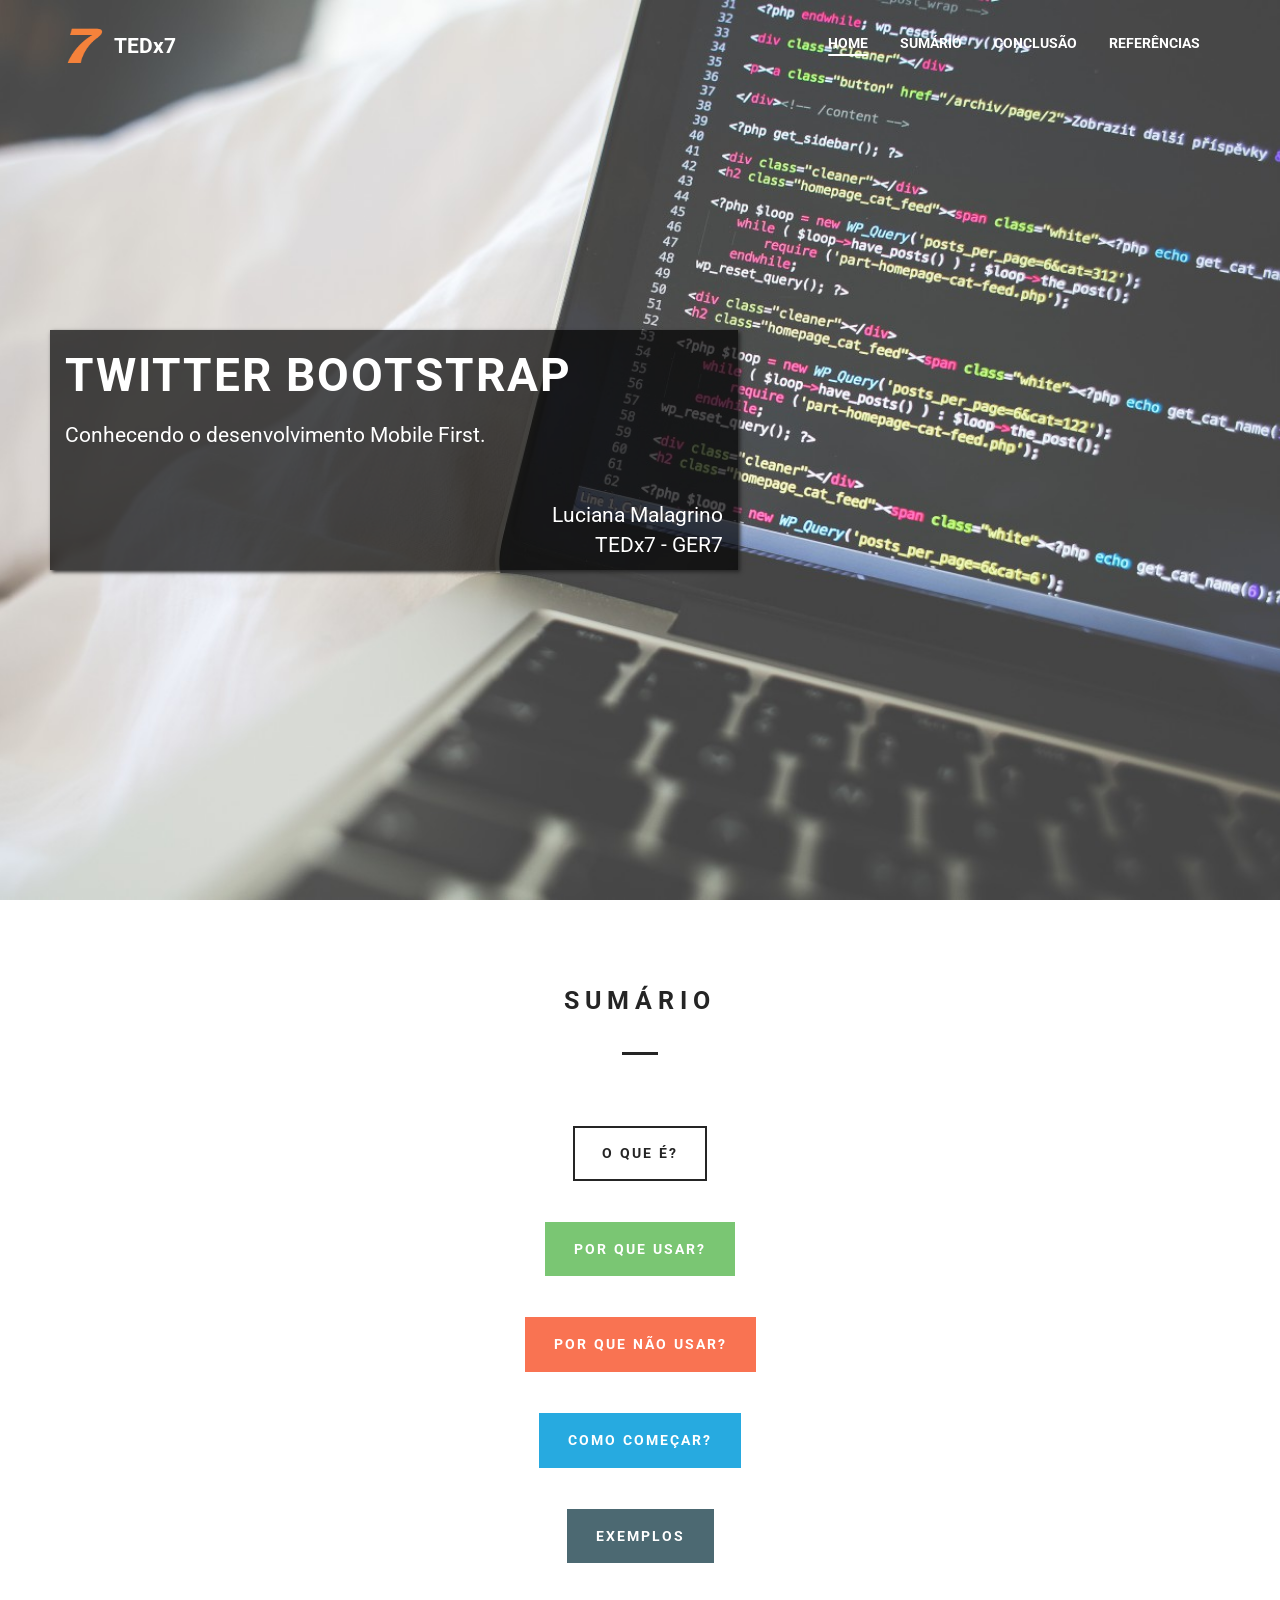
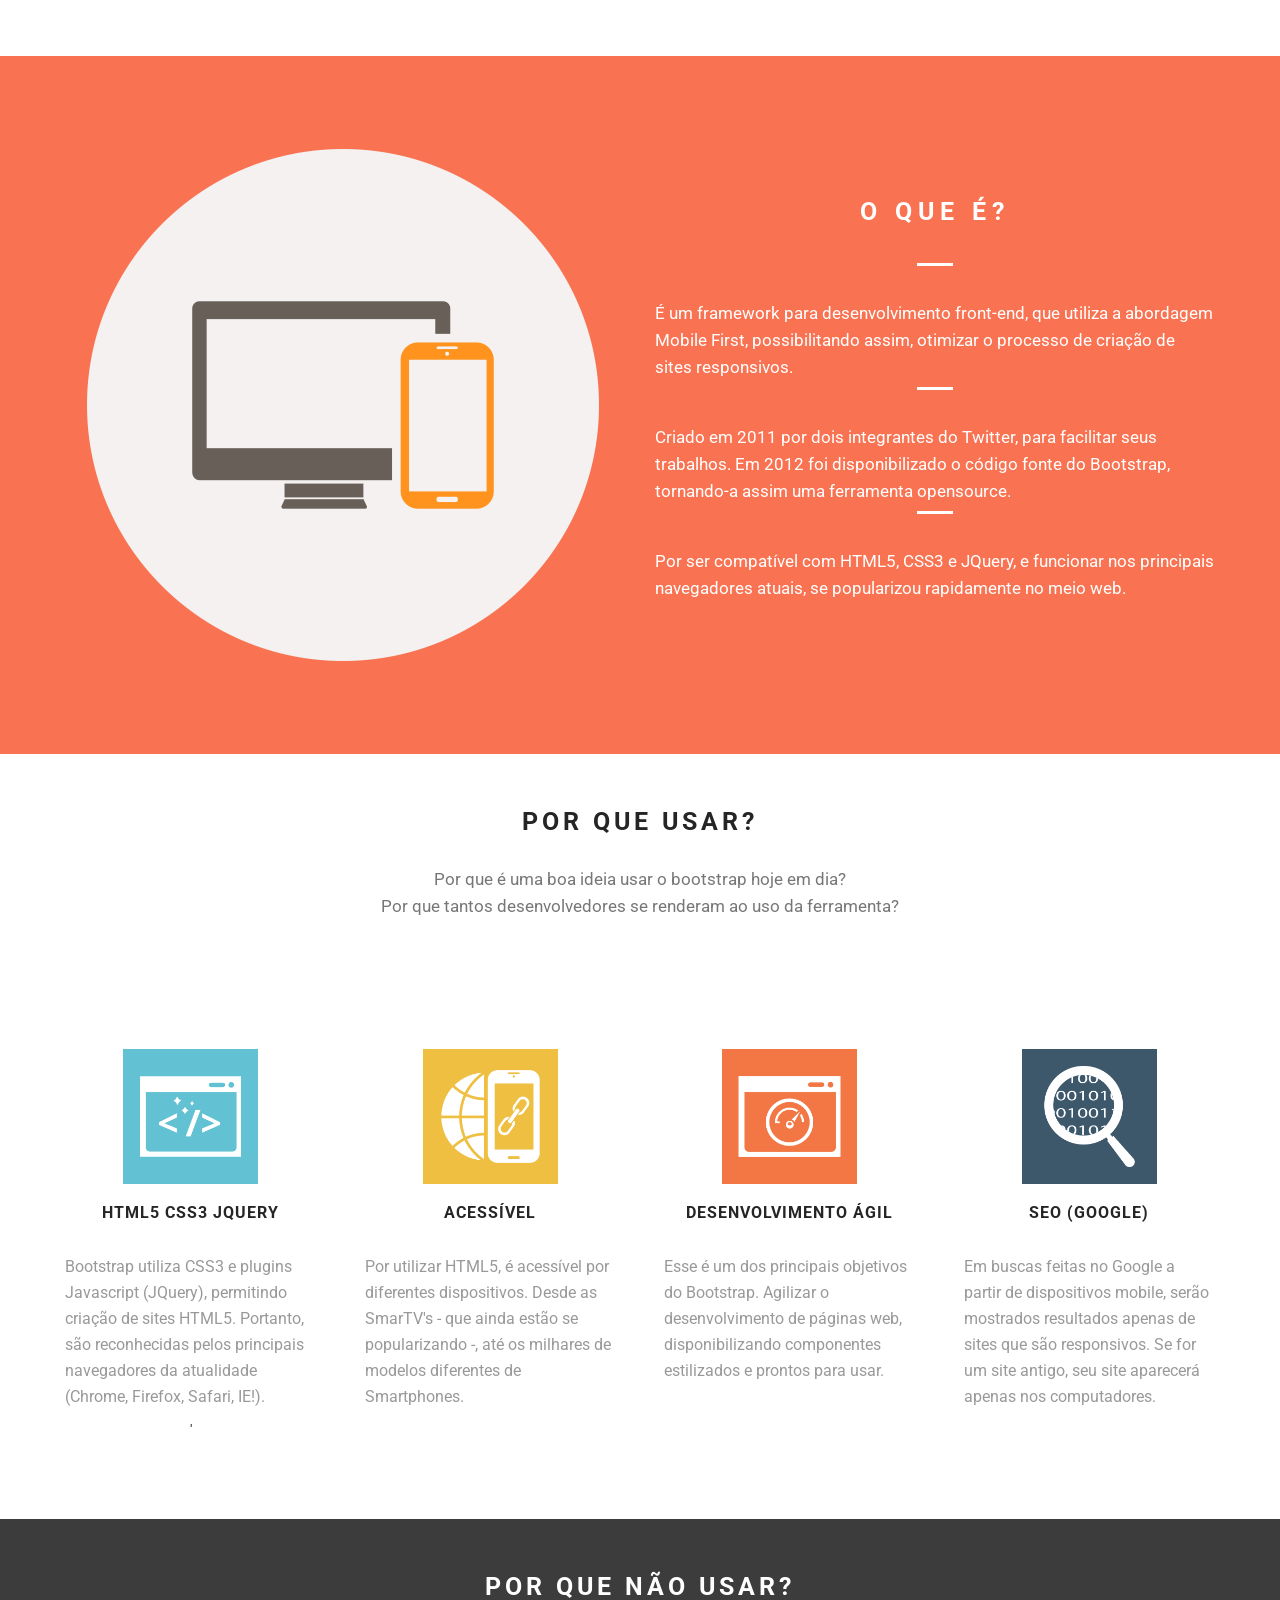
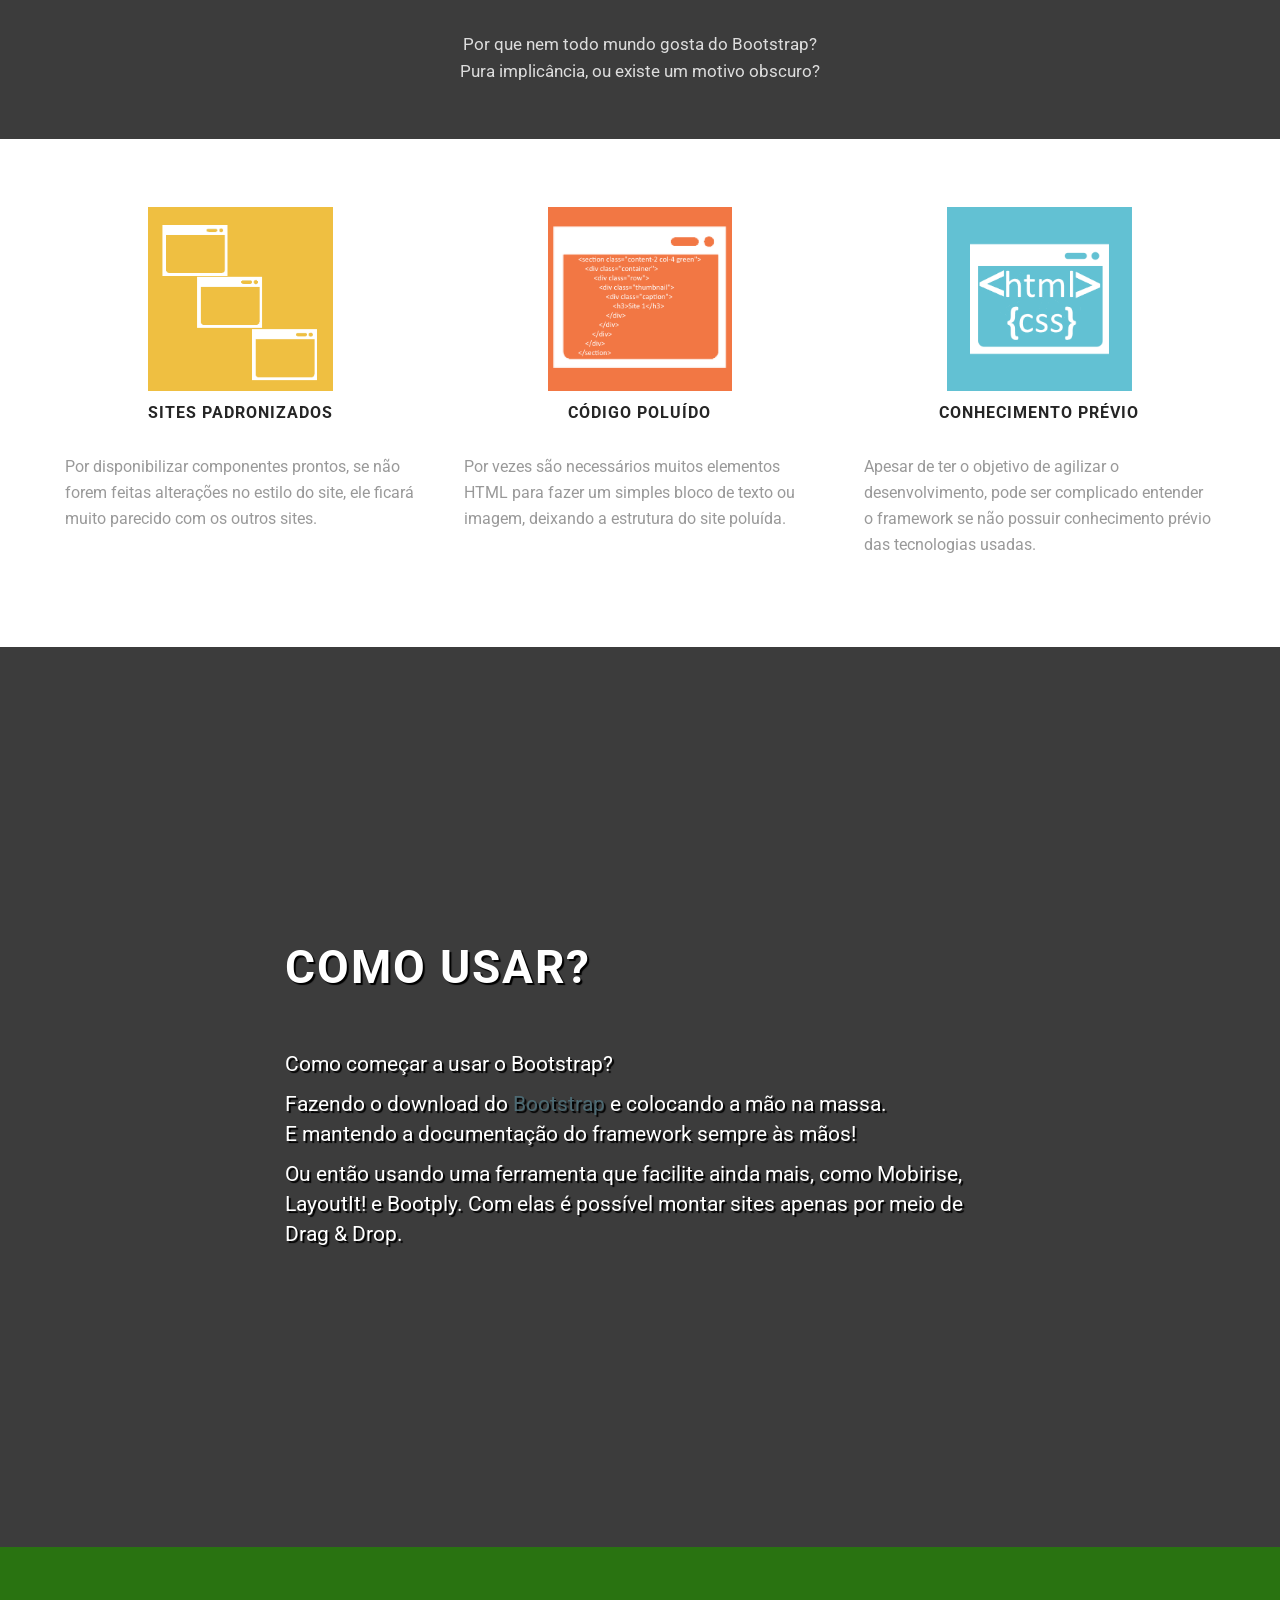
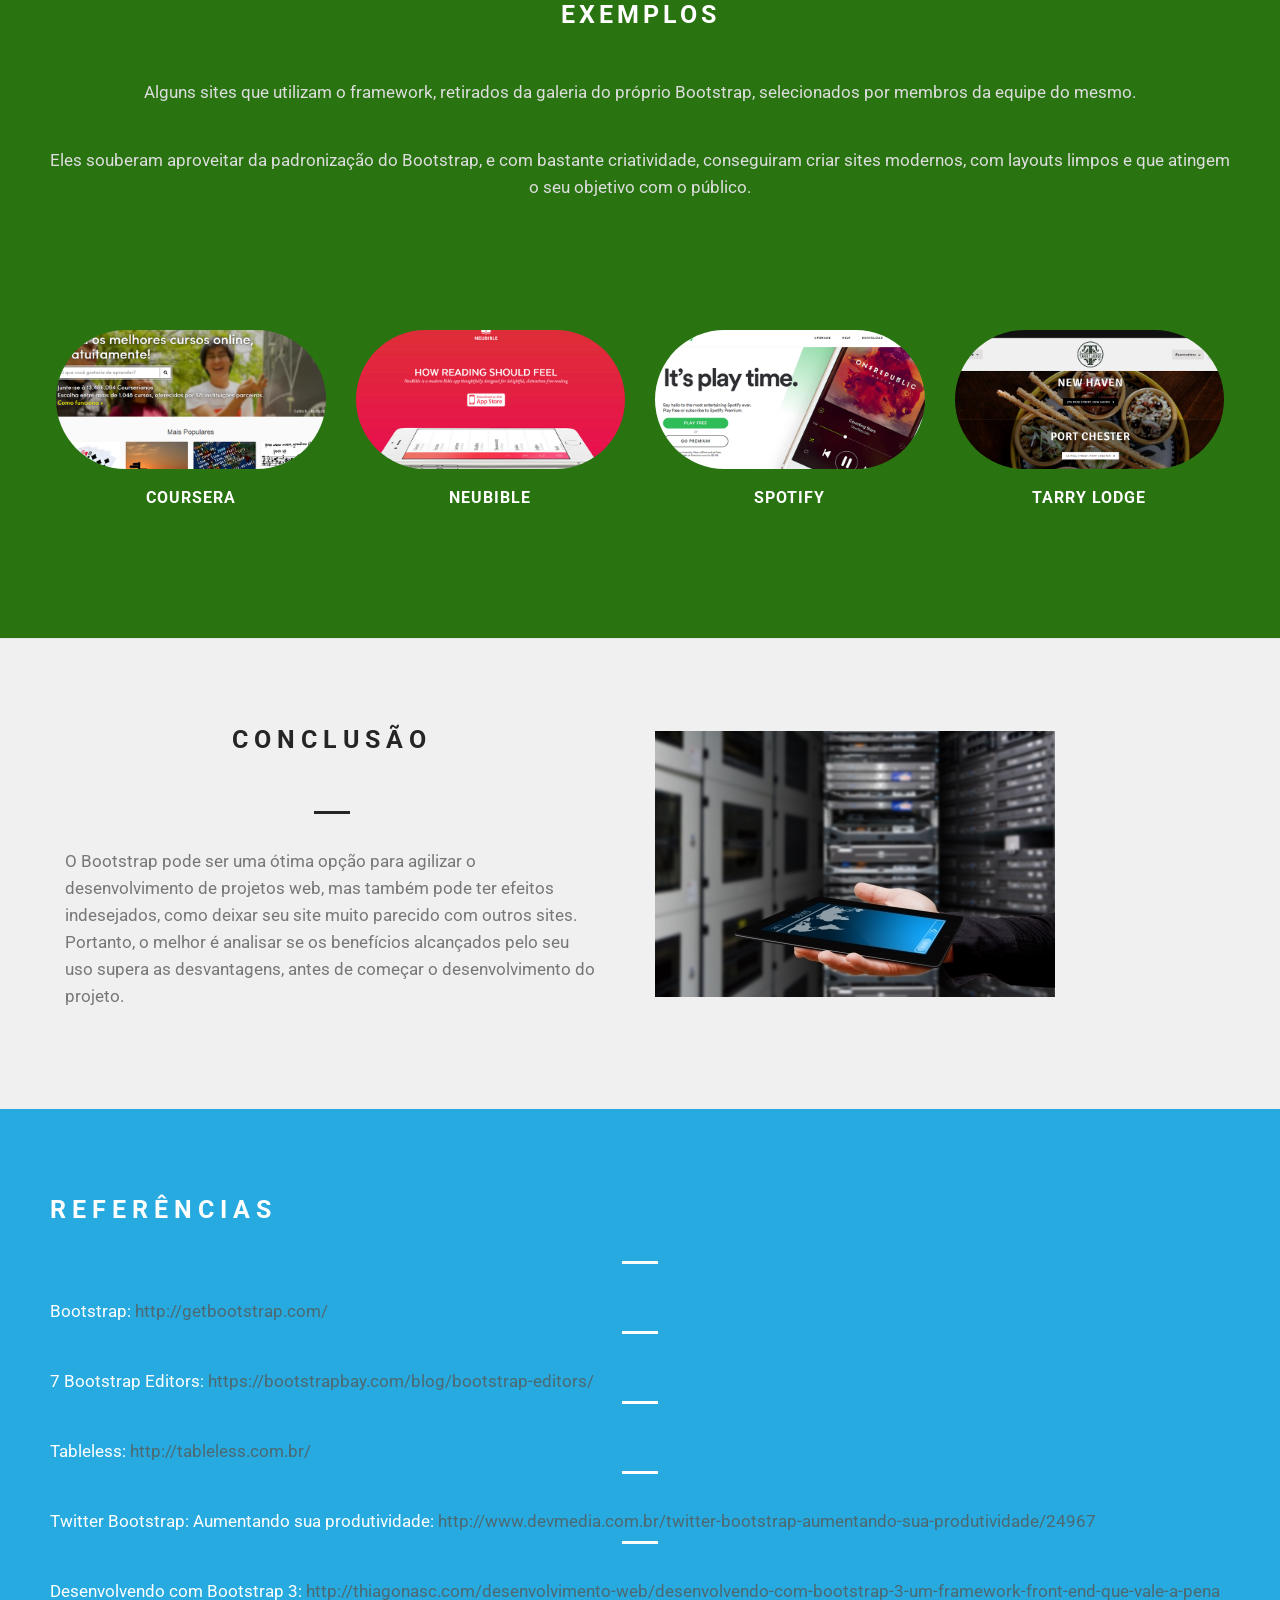
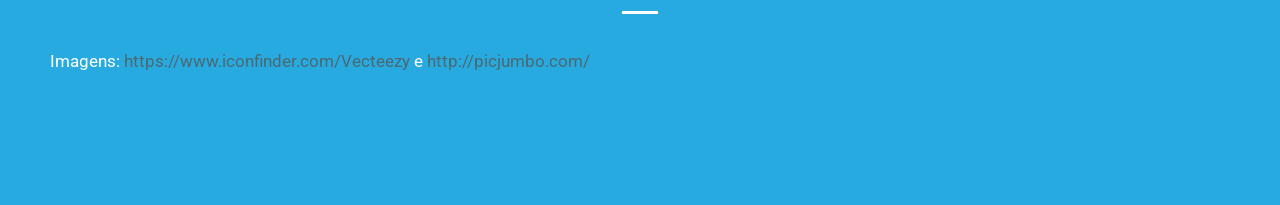
==== commit e4818a3f: "+2" ====
--- a/index.html
+++ b/index.html
@@ -261,7 +261,7 @@
             <div class="text-center">
                 <div>
                     <h2>Exemplos</h2>
-					<p><br></p>
+					<br>
 					<p>Alguns sites que utilizam o framework, retirados da galeria do próprio Bootstrap, selecionados por membros da equipe do mesmo.</p>
 					<p>Eles souberam aproveitar da padronização do Bootstrap, e com bastante criatividade, conseguiram criar sites modernos, com layouts limpos e que atingem o seu objetivo com o público. </p>
                 </div>
@@ -345,9 +345,6 @@
 						<p>O Bootstrap pode ser uma ótima opção para agilizar o desenvolvimento de projetos web, mas também pode ter efeitos indesejados, como deixar seu site muito parecido com outros sites.
 						Portanto, o melhor é analisar se os benefícios alcançados pelo seu uso supera as desvantagens, antes de começar o desenvolvimento do projeto.</p>
                     </div>
-                    <div class="group">
-                        
-                    </div>
                 </div>
                 <div class="col-sm-6 img">
                     <img src="assets/images/mobile.jpg" alt="">
@@ -360,7 +357,7 @@
 <section class="content-1 blue" id="referencias">
     <div class="container">
         <div class="row">
-            <div class="col-sm-8">
+            <div class="text-justify">
                 <div>
                     <h2>Referências</h2>
 					<p>Bootstrap: <a href="http://getbootstrap.com/" target="_blank">http://getbootstrap.com/</a></p>
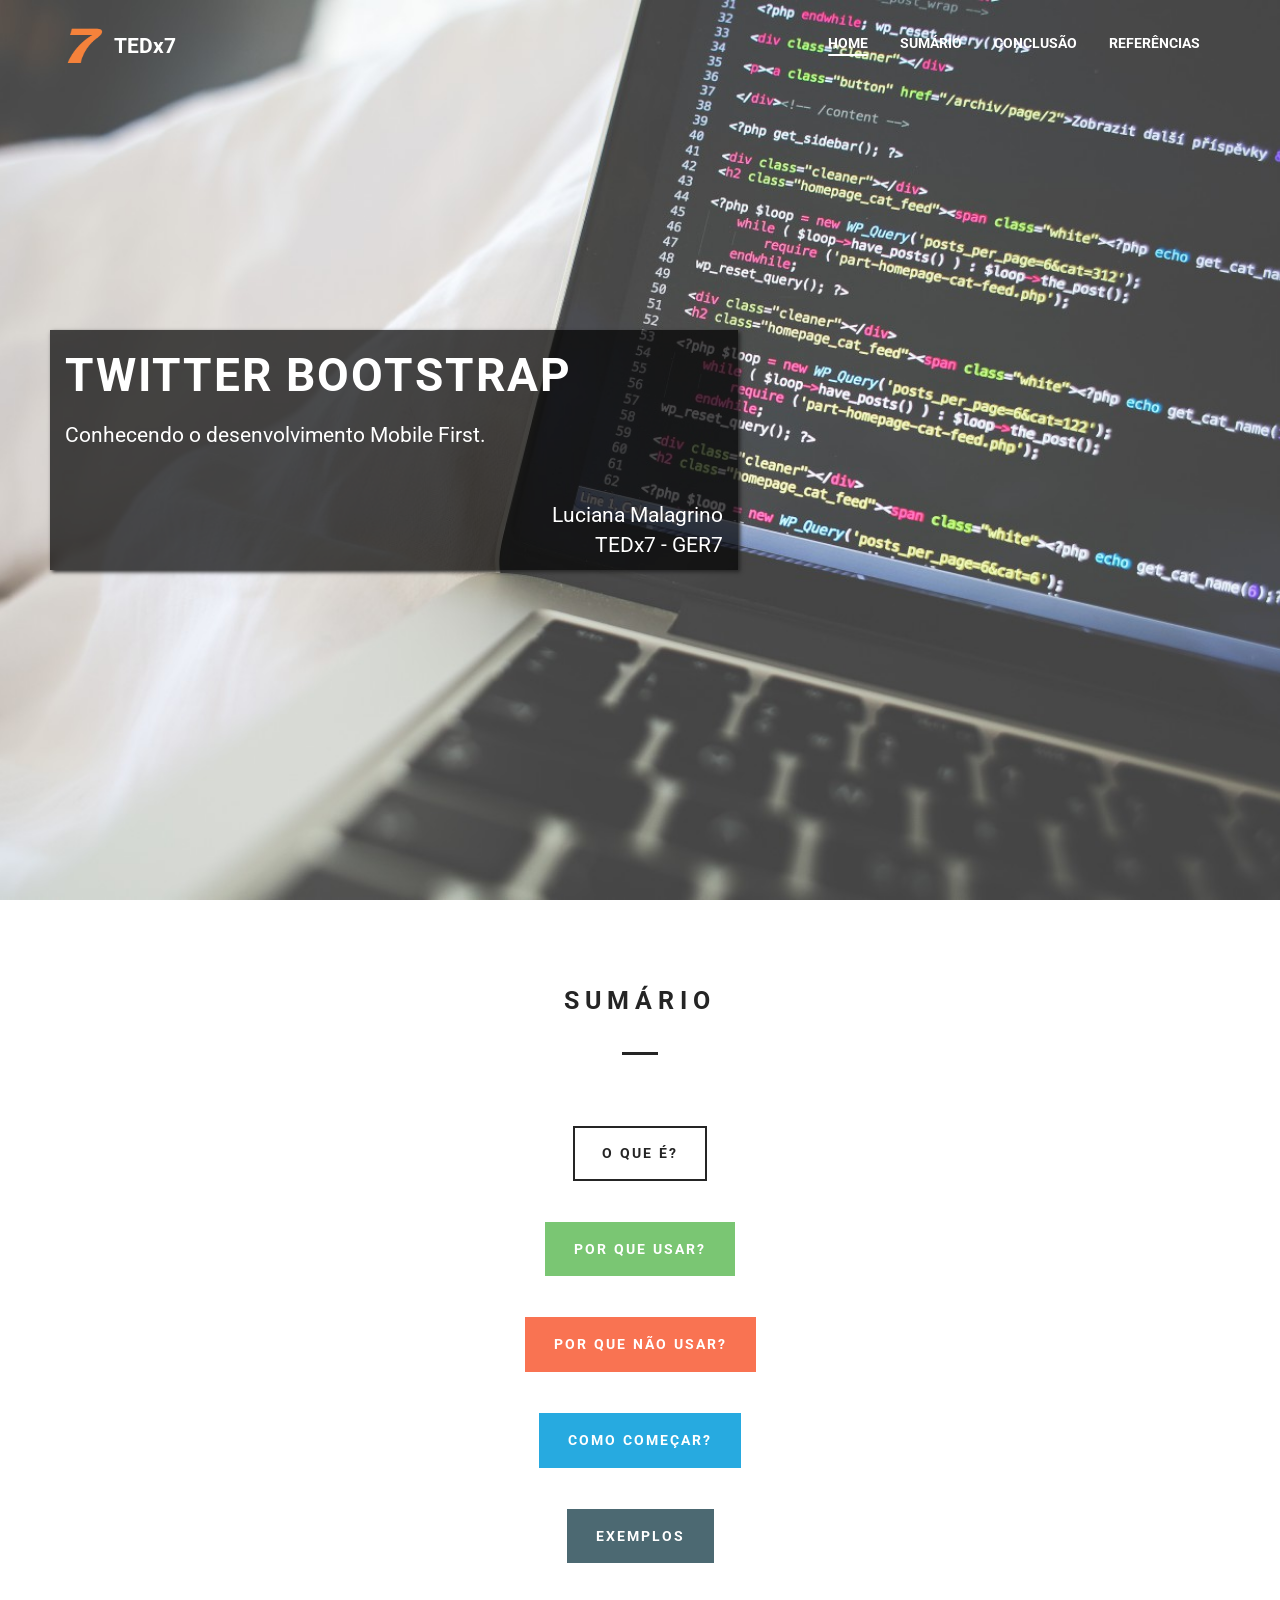
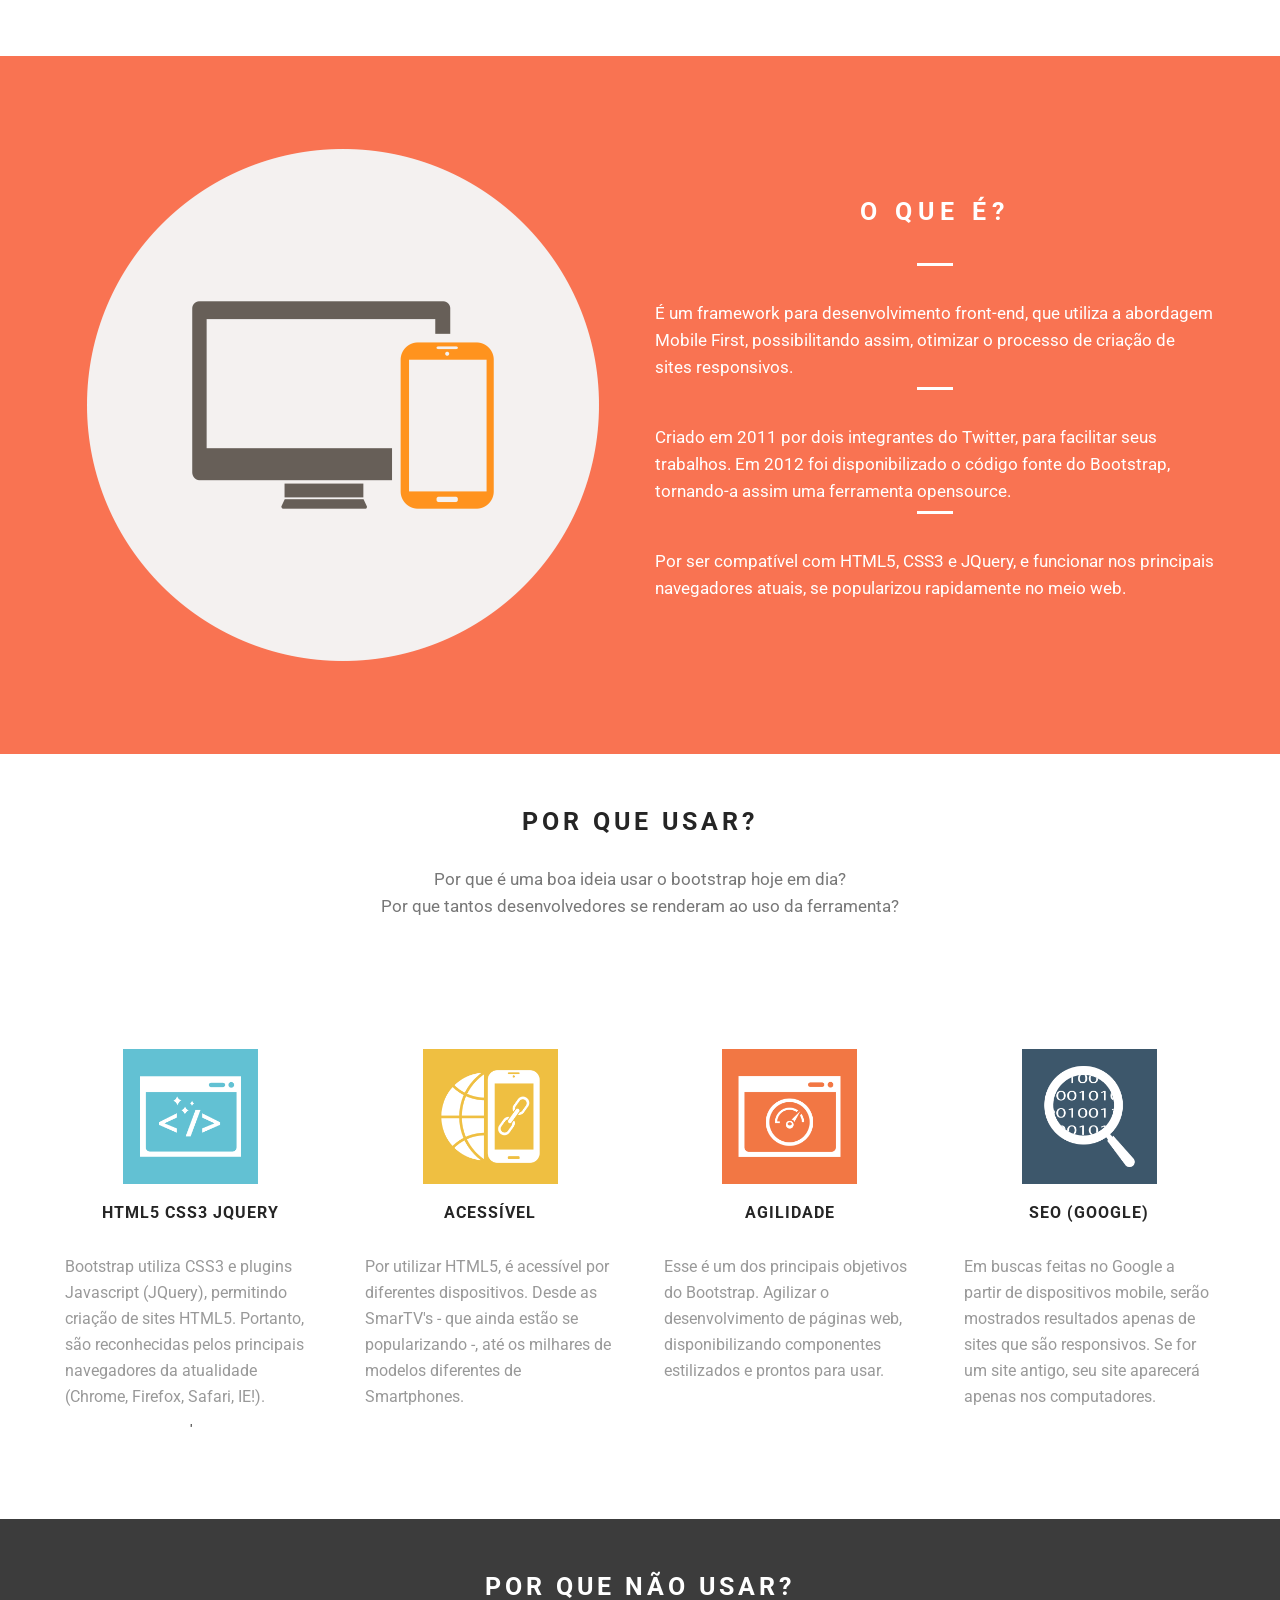
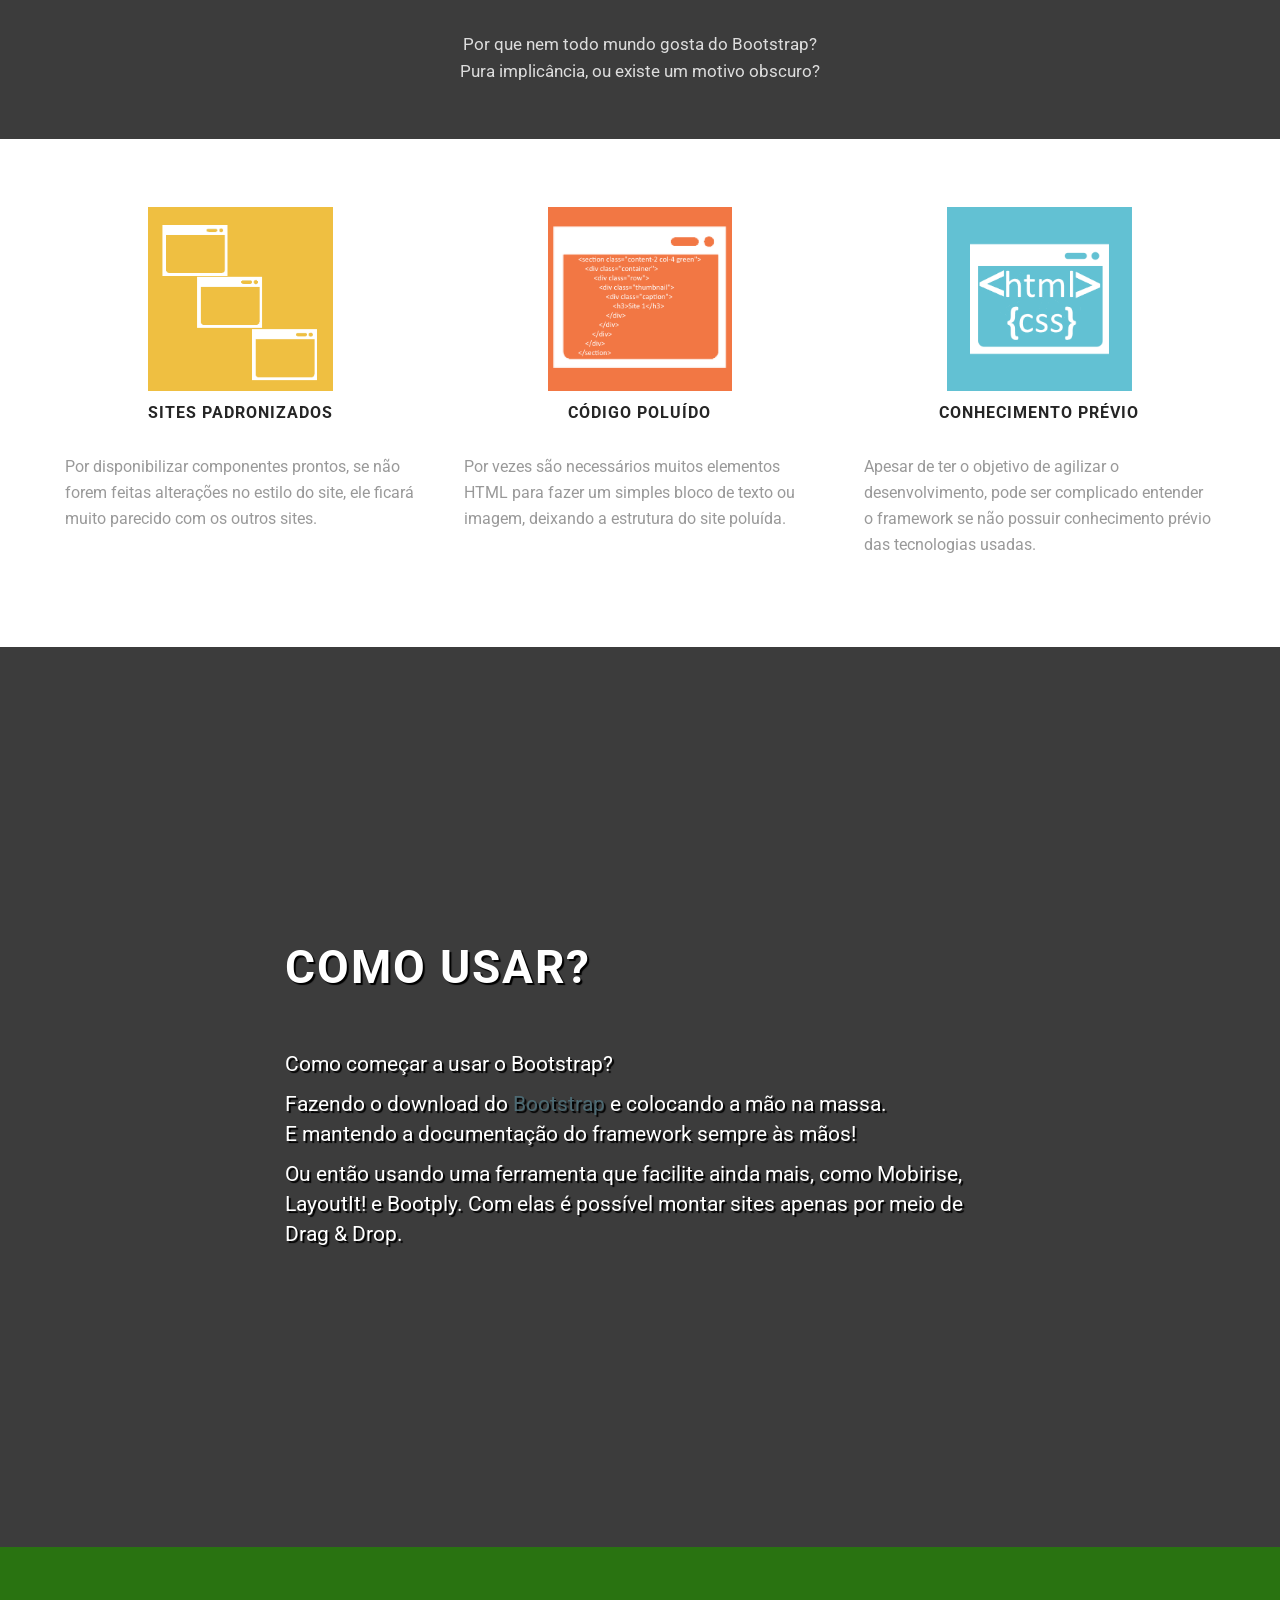
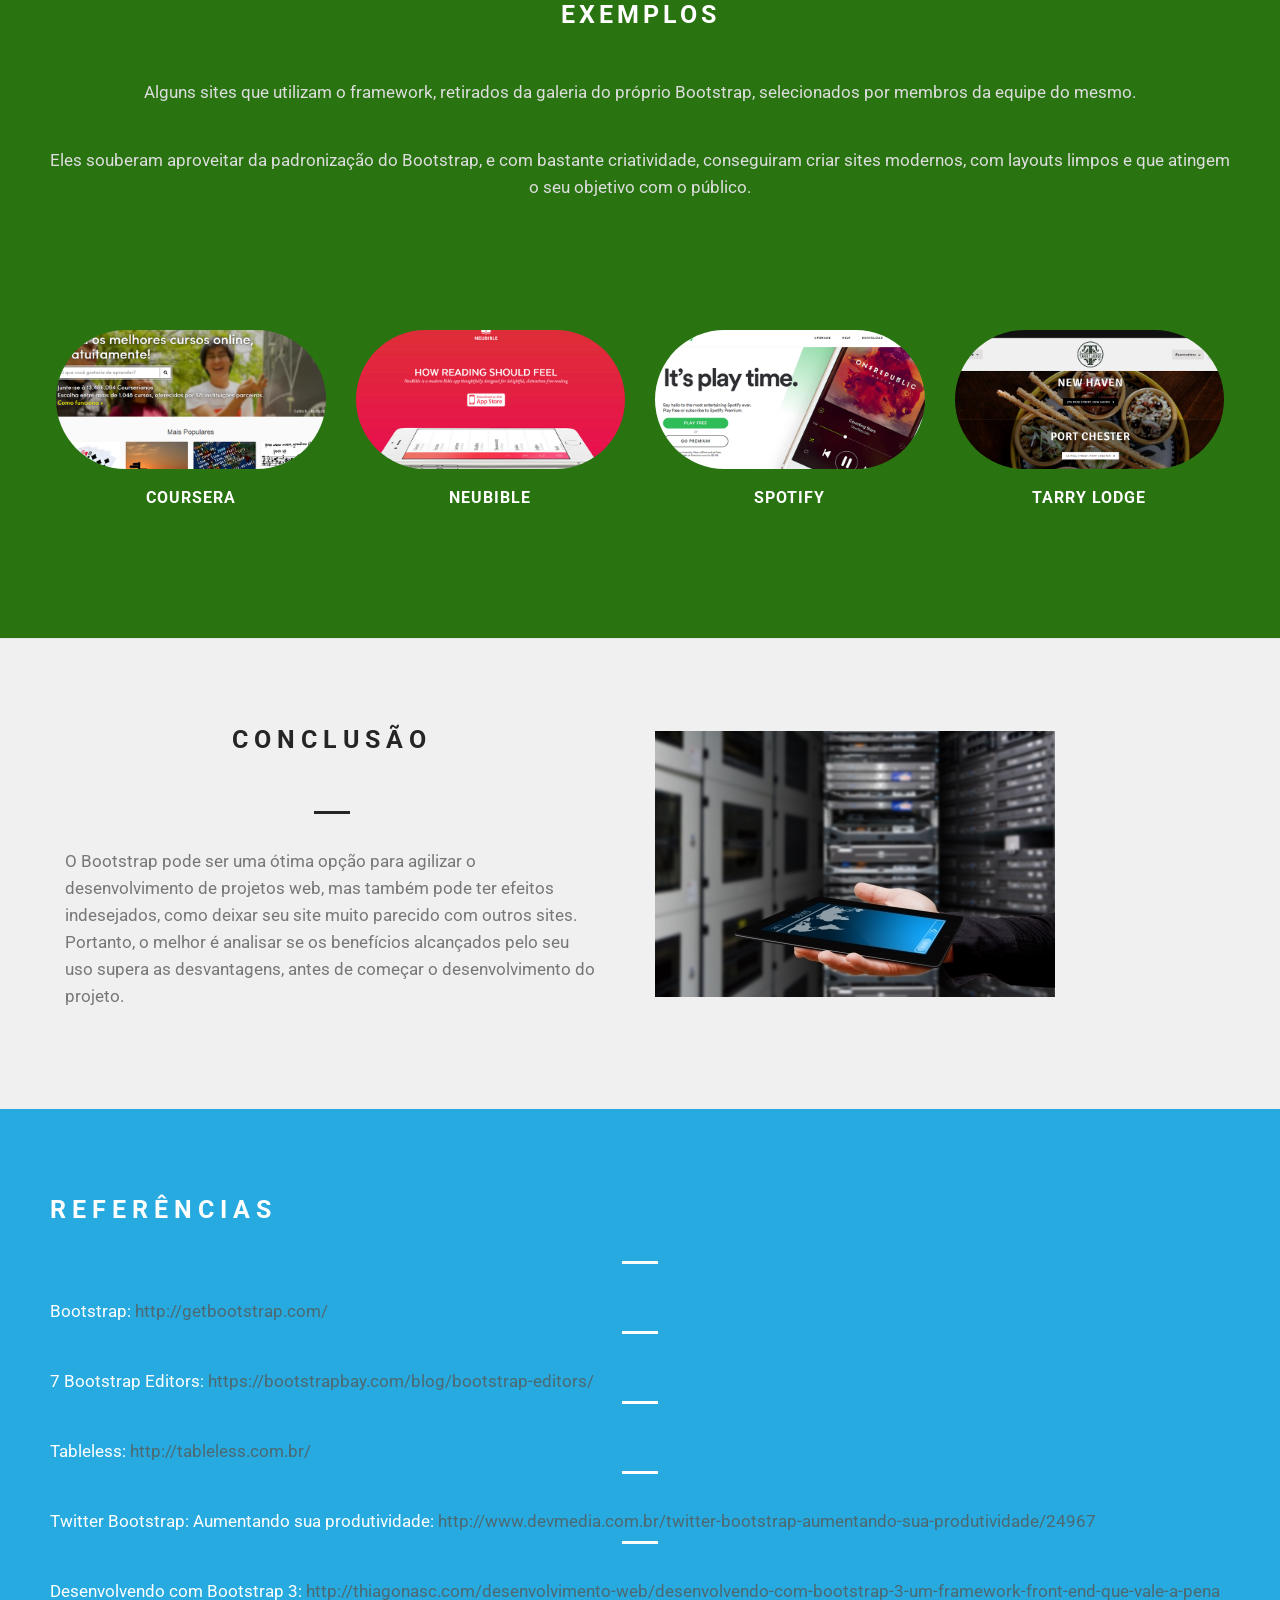
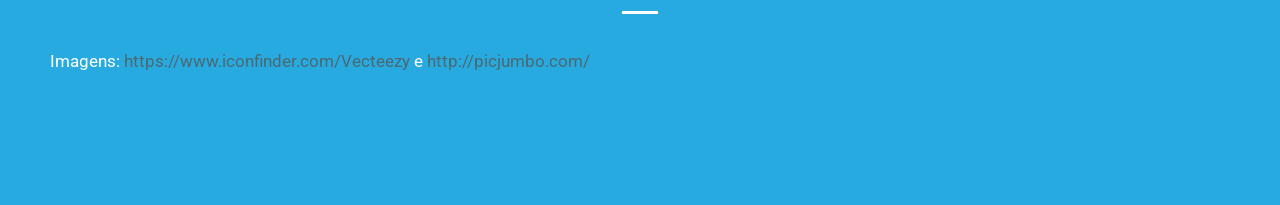
==== commit 734d9a59: "+3" ====
--- a/index.html
+++ b/index.html
@@ -158,7 +158,7 @@
                     <img src="assets/images/window-time-speed.png" alt="">
                     <div class="caption">
                         <div>
-                            <h3>Desenvolvimento Ágil</h3>
+                            <h3>Agilidade</h3>
 							<p>Esse é um dos principais objetivos do Bootstrap. Agilizar o desenvolvimento de páginas web, disponibilizando componentes estilizados e prontos para usar.</p>
                         </div>
                     </div>
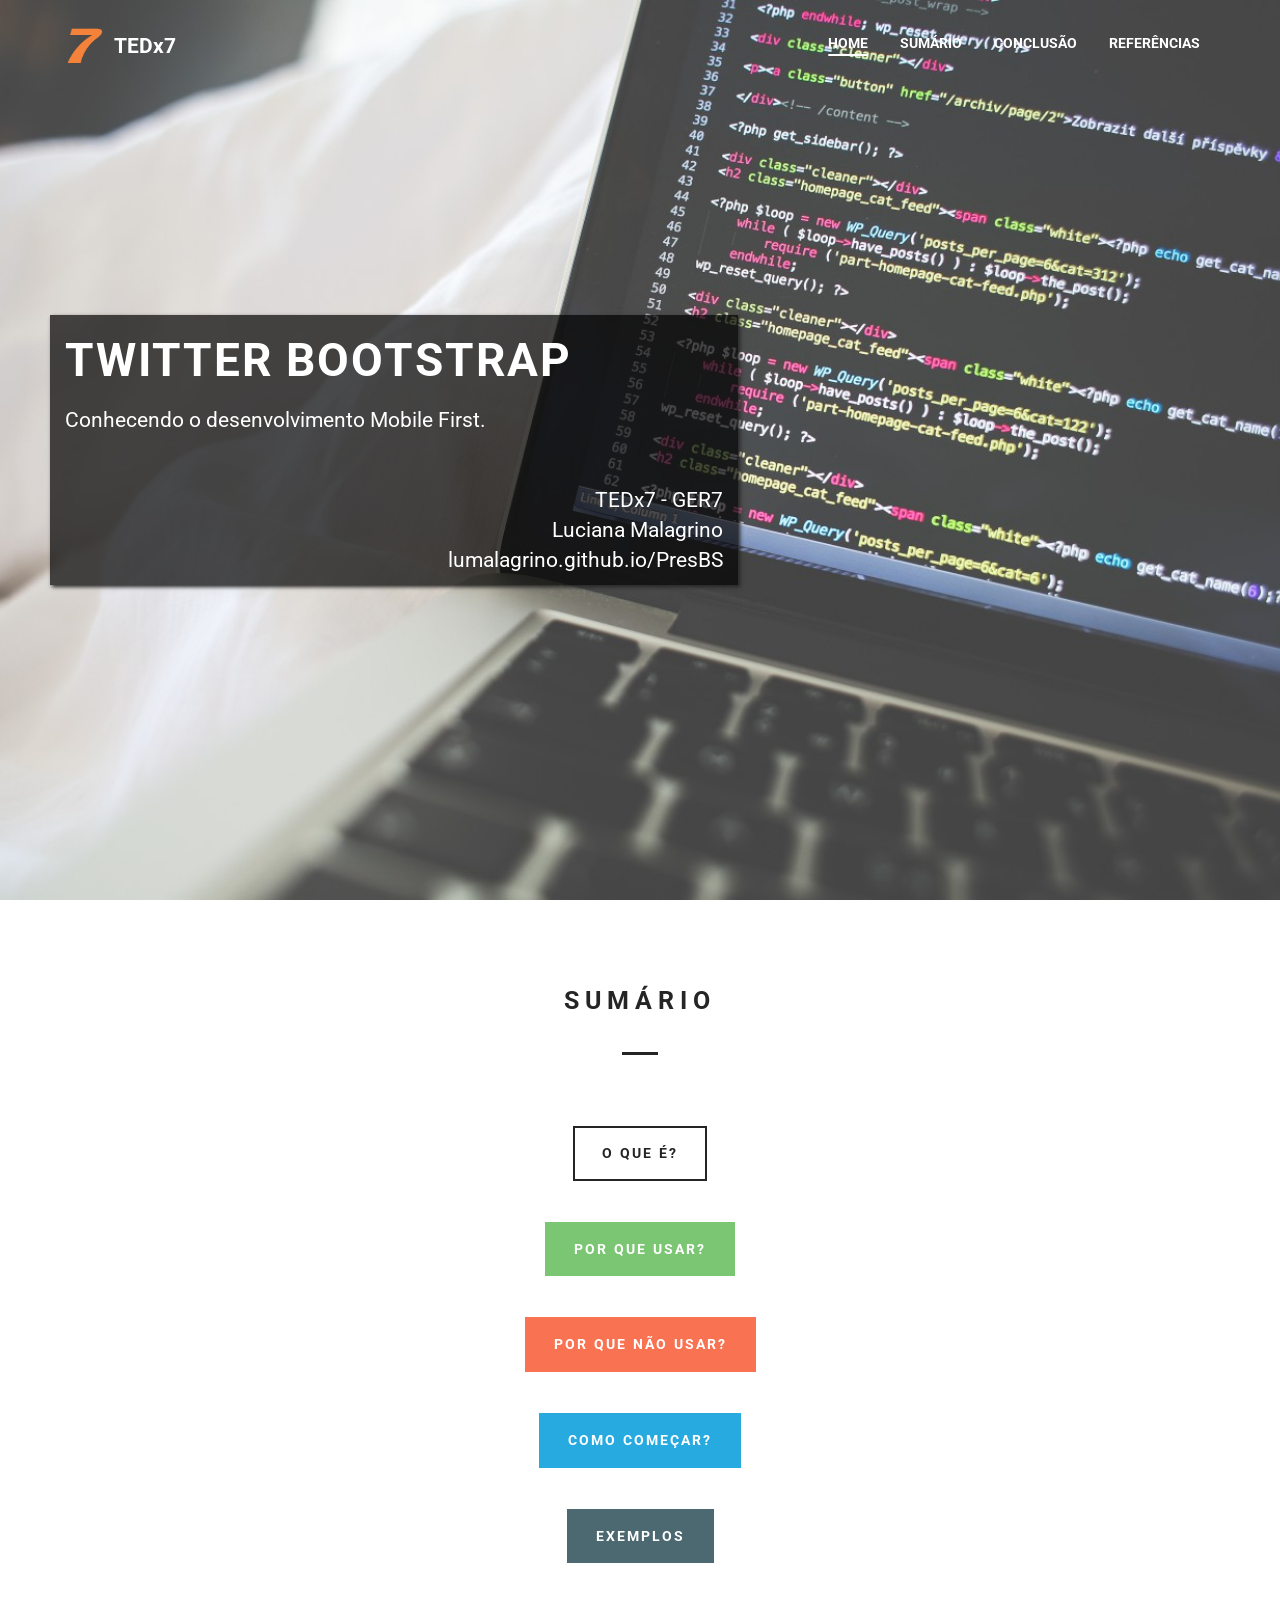
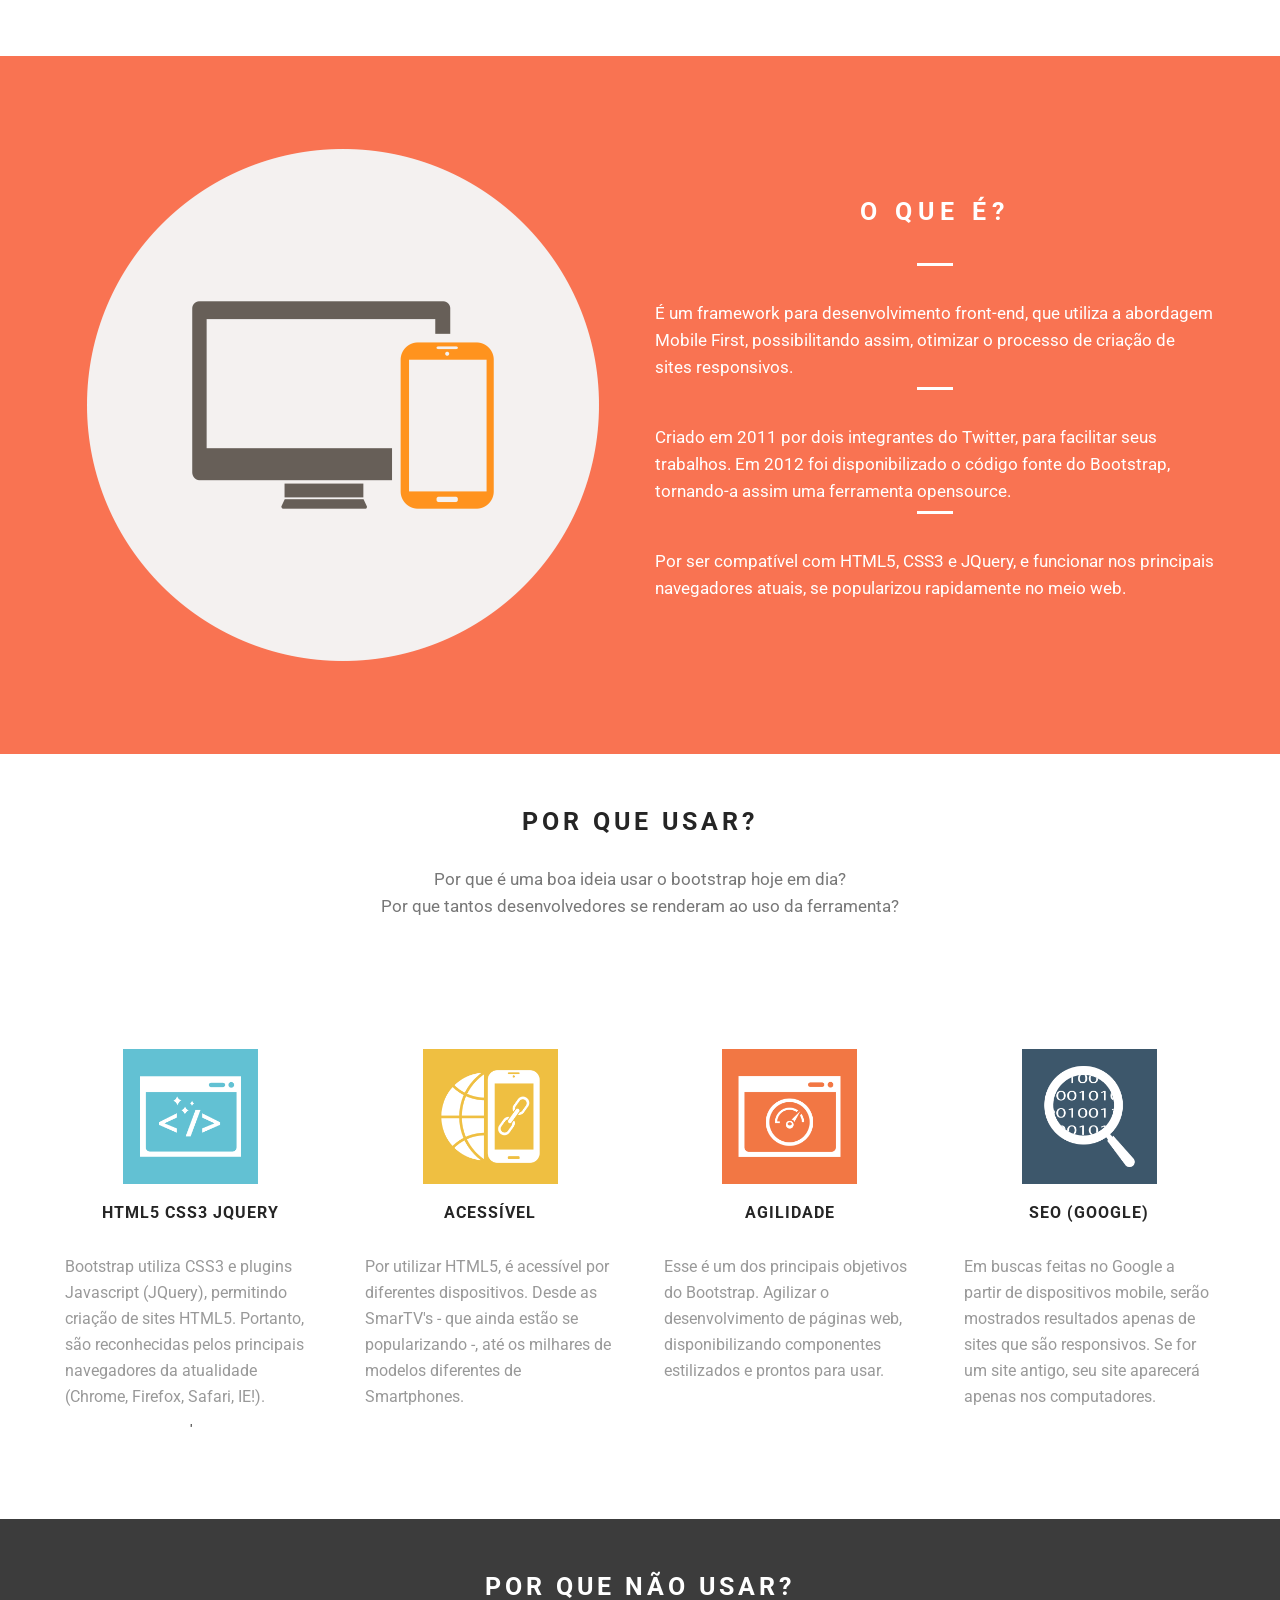
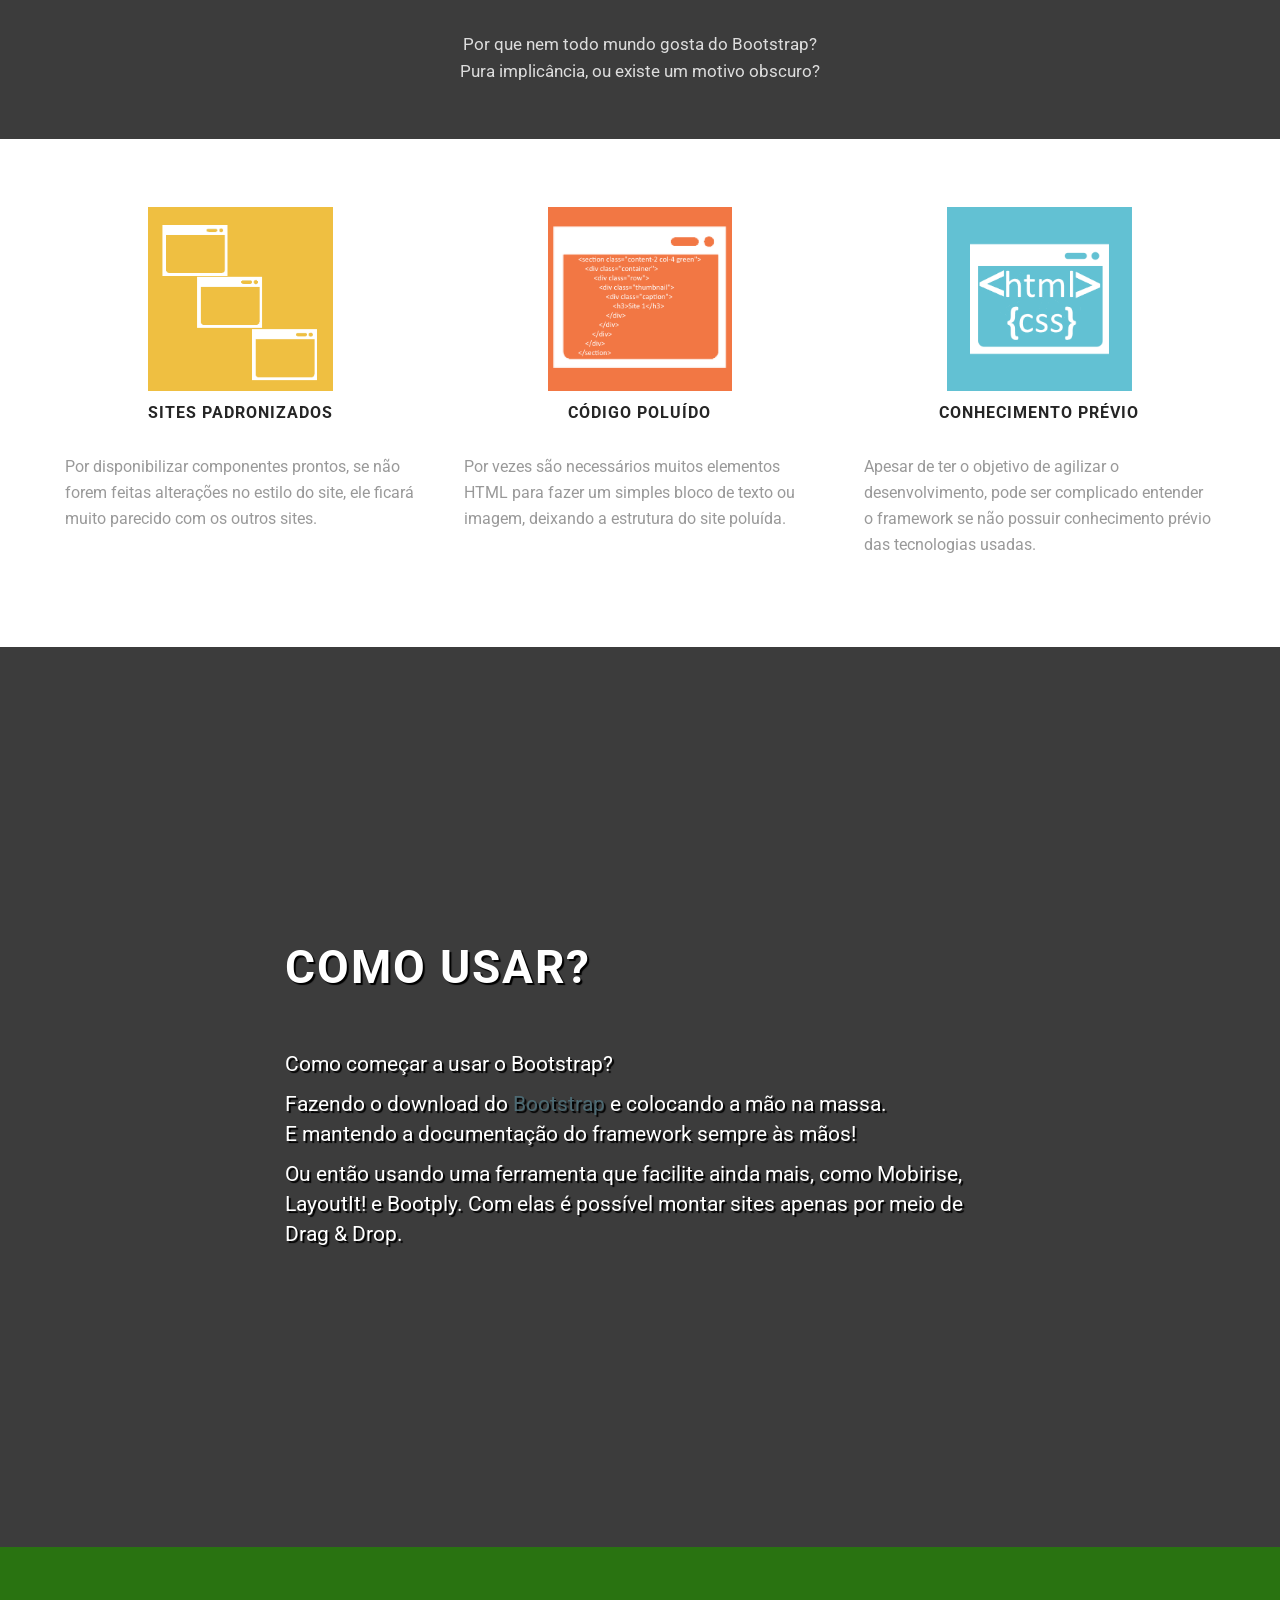
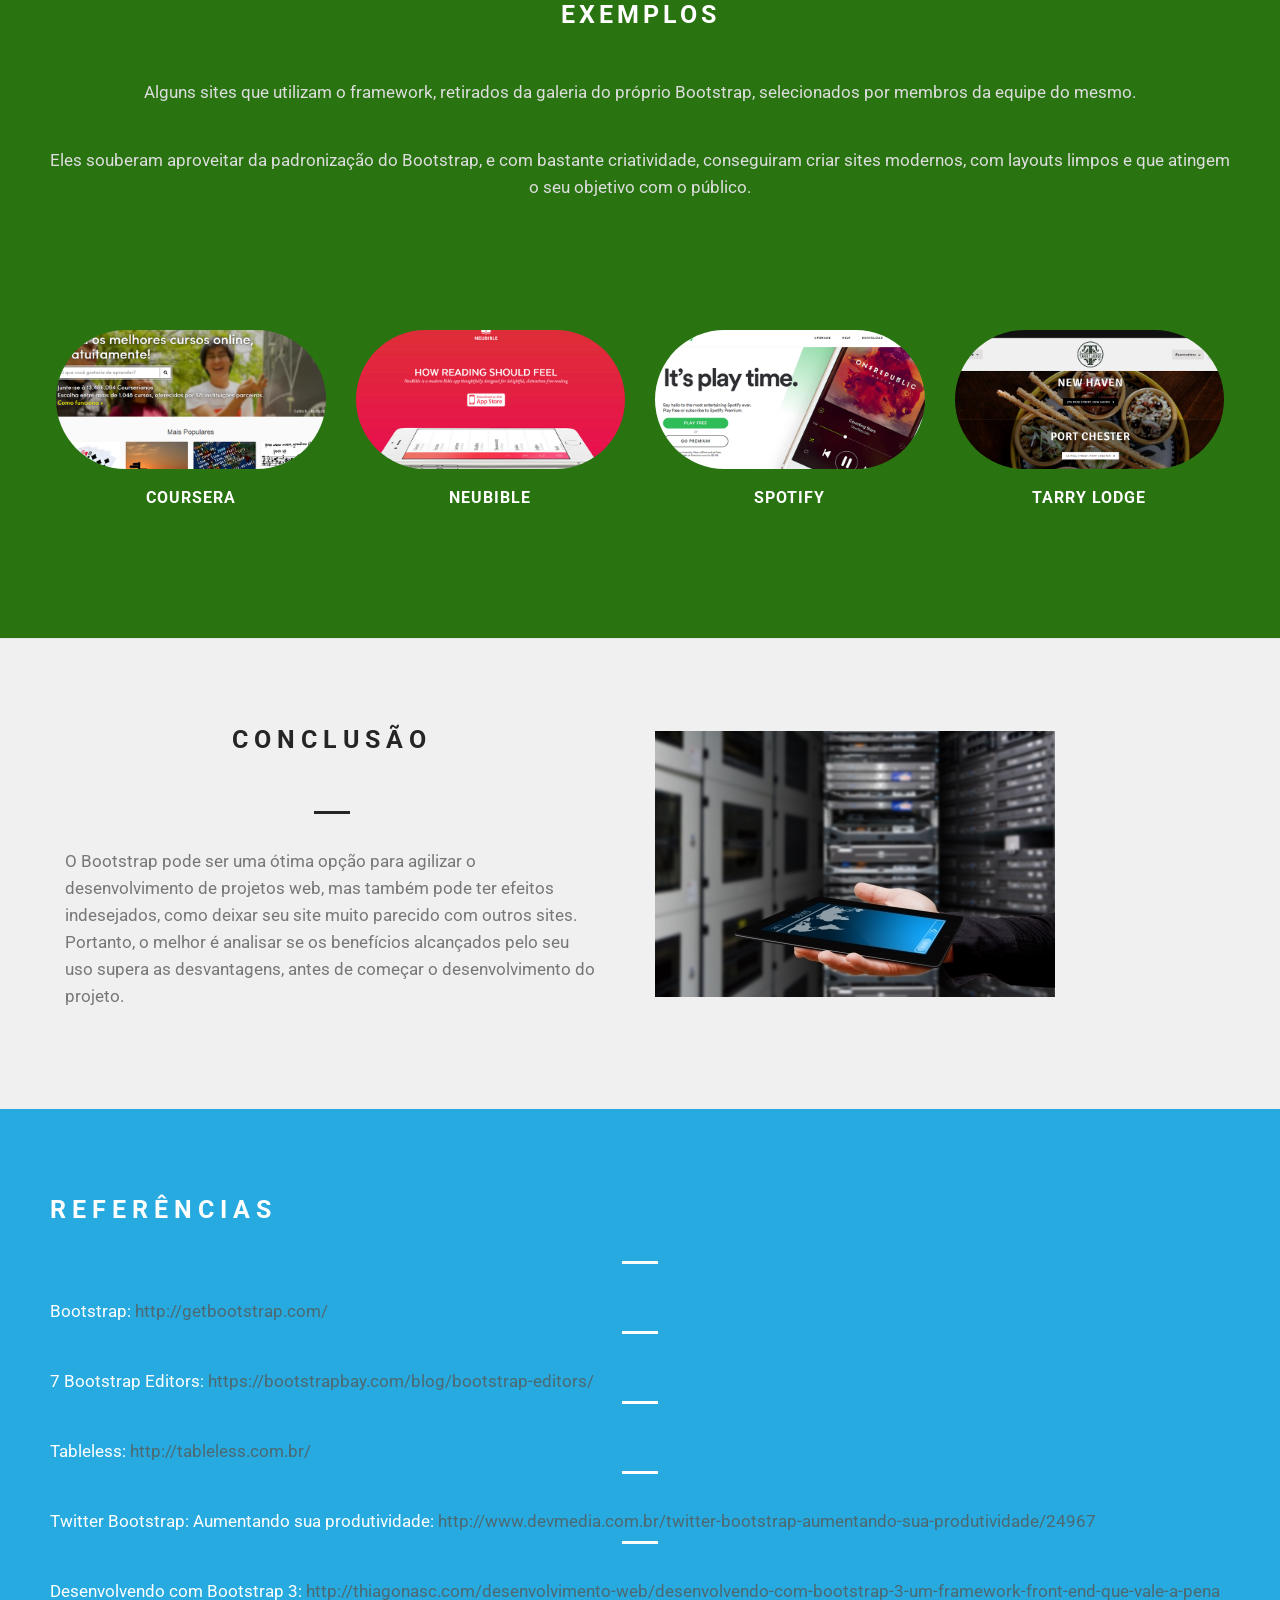
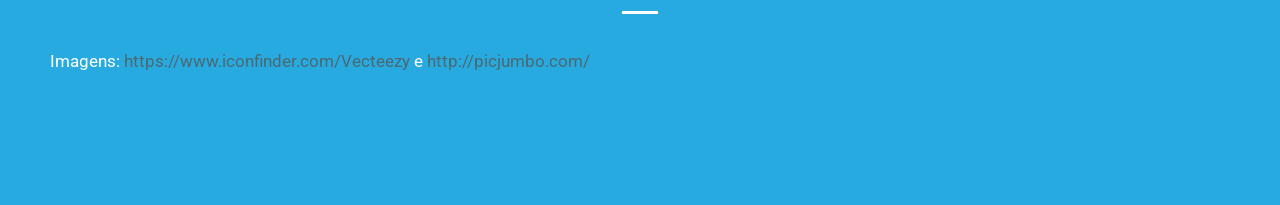
==== commit c95676fd: "Add link" ====
--- a/index.html
+++ b/index.html
@@ -57,7 +57,9 @@
 						<h1></h1>
 						<p>Conhecendo o desenvolvimento Mobile First.</p>
 						<p><br></p>
-						<p class="text-right">Luciana Malagrino<br>TEDx7 - GER7</p>
+						<p class="text-right">TEDx7 - GER7<br>Luciana Malagrino<br>
+						<a style="color:white" href="http://lumalagrino.github.io/PresBS">lumalagrino.github.io/PresBS</a>
+						</p>
 						<p></p>
                     </div>
                 </div>
@@ -357,7 +359,7 @@
 <section class="content-1 blue" id="referencias">
     <div class="container">
         <div class="row">
-            <div class="text-justify">
+            <div class="text-justify" style="word-break: break-word;">
                 <div>
                     <h2>Referências</h2>
 					<p>Bootstrap: <a href="http://getbootstrap.com/" target="_blank">http://getbootstrap.com/</a></p>
@@ -380,4 +382,4 @@
 <script src="assets/script.js" type="text/javascript"></script>
 
 </body>
-</html>+</html>
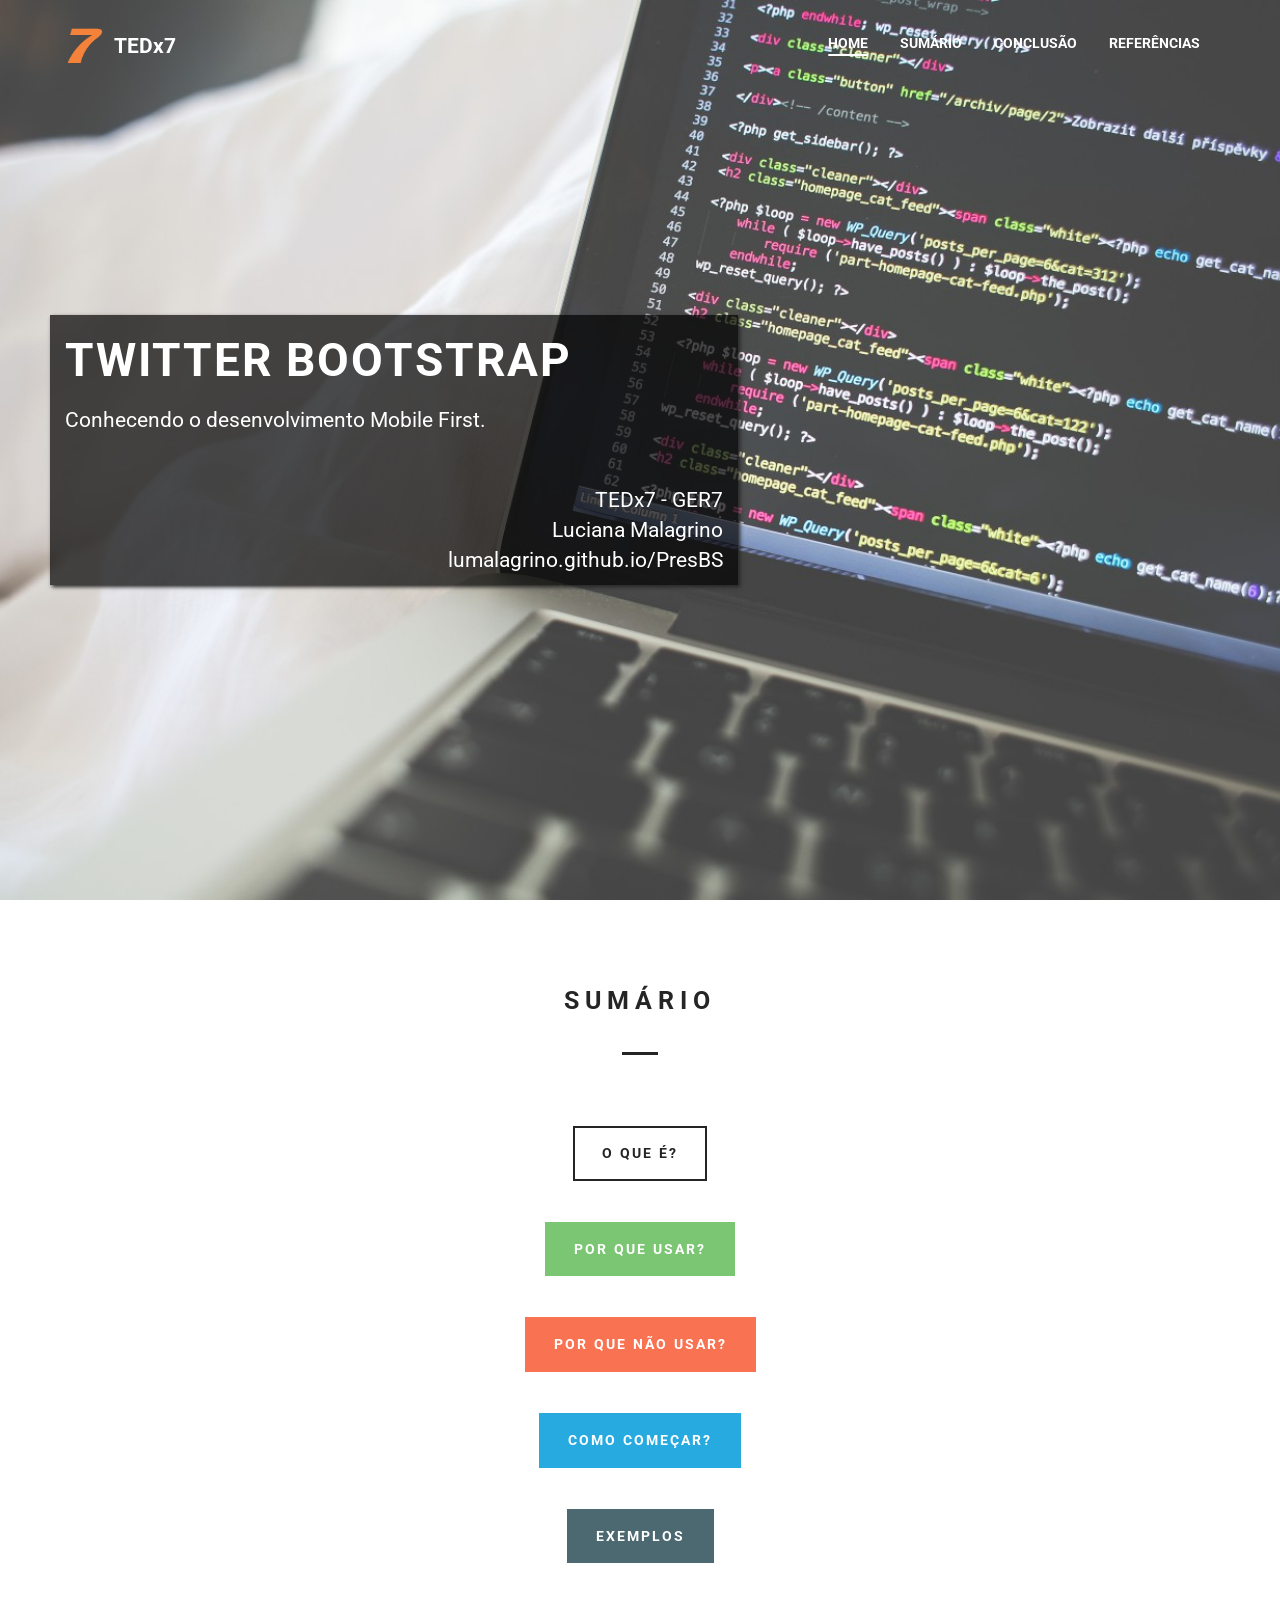
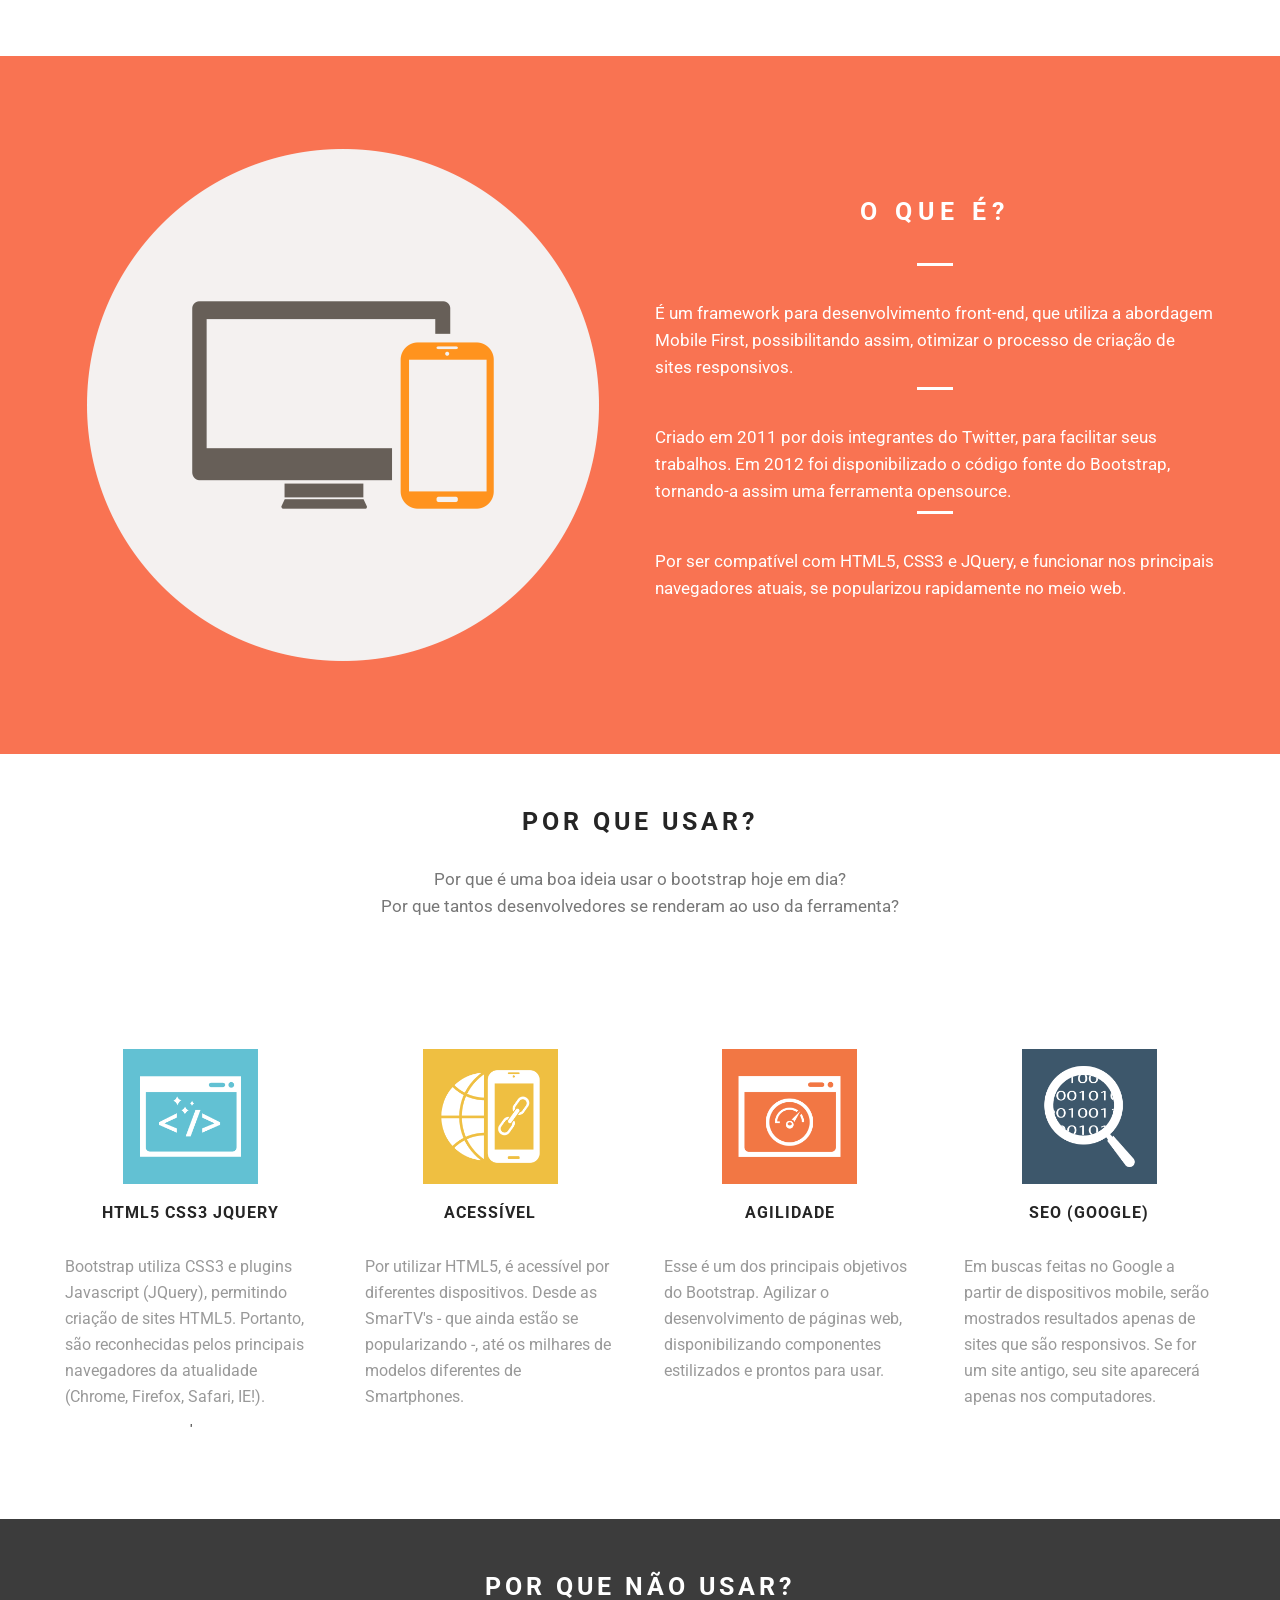
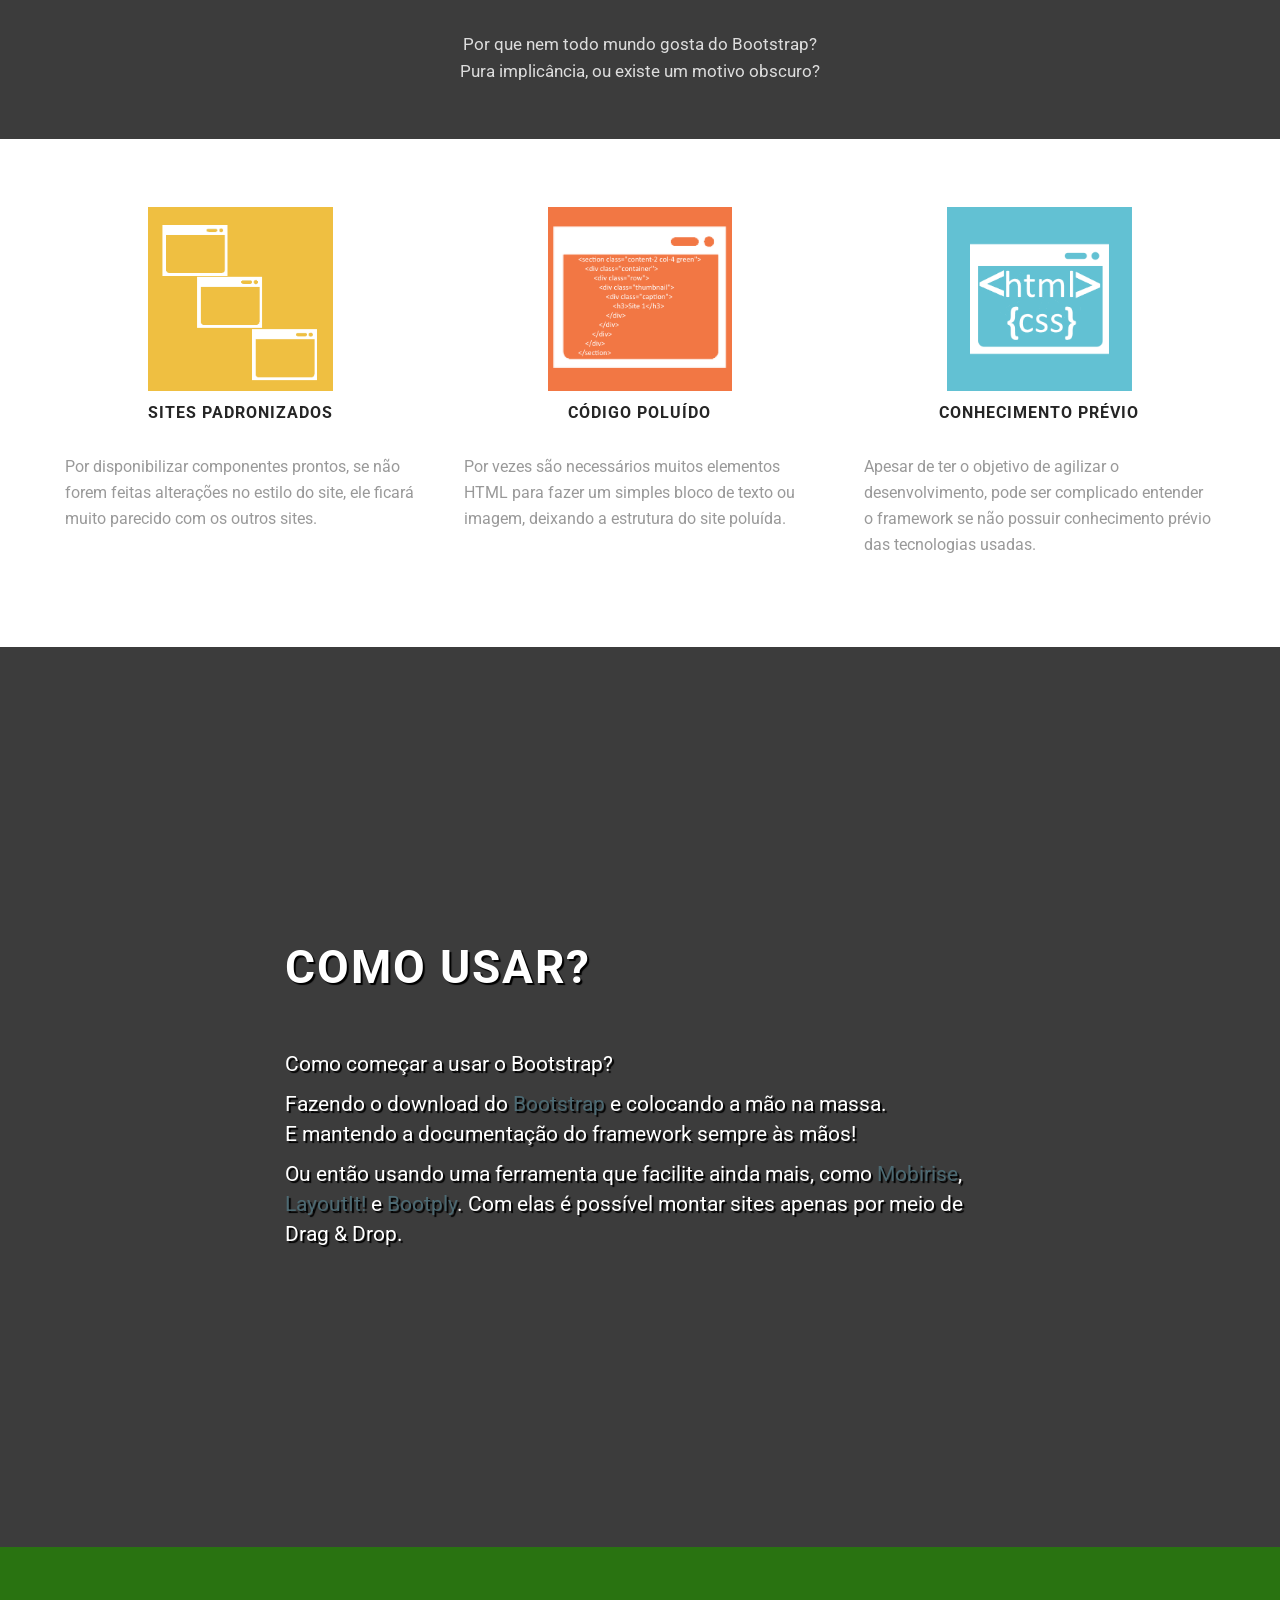
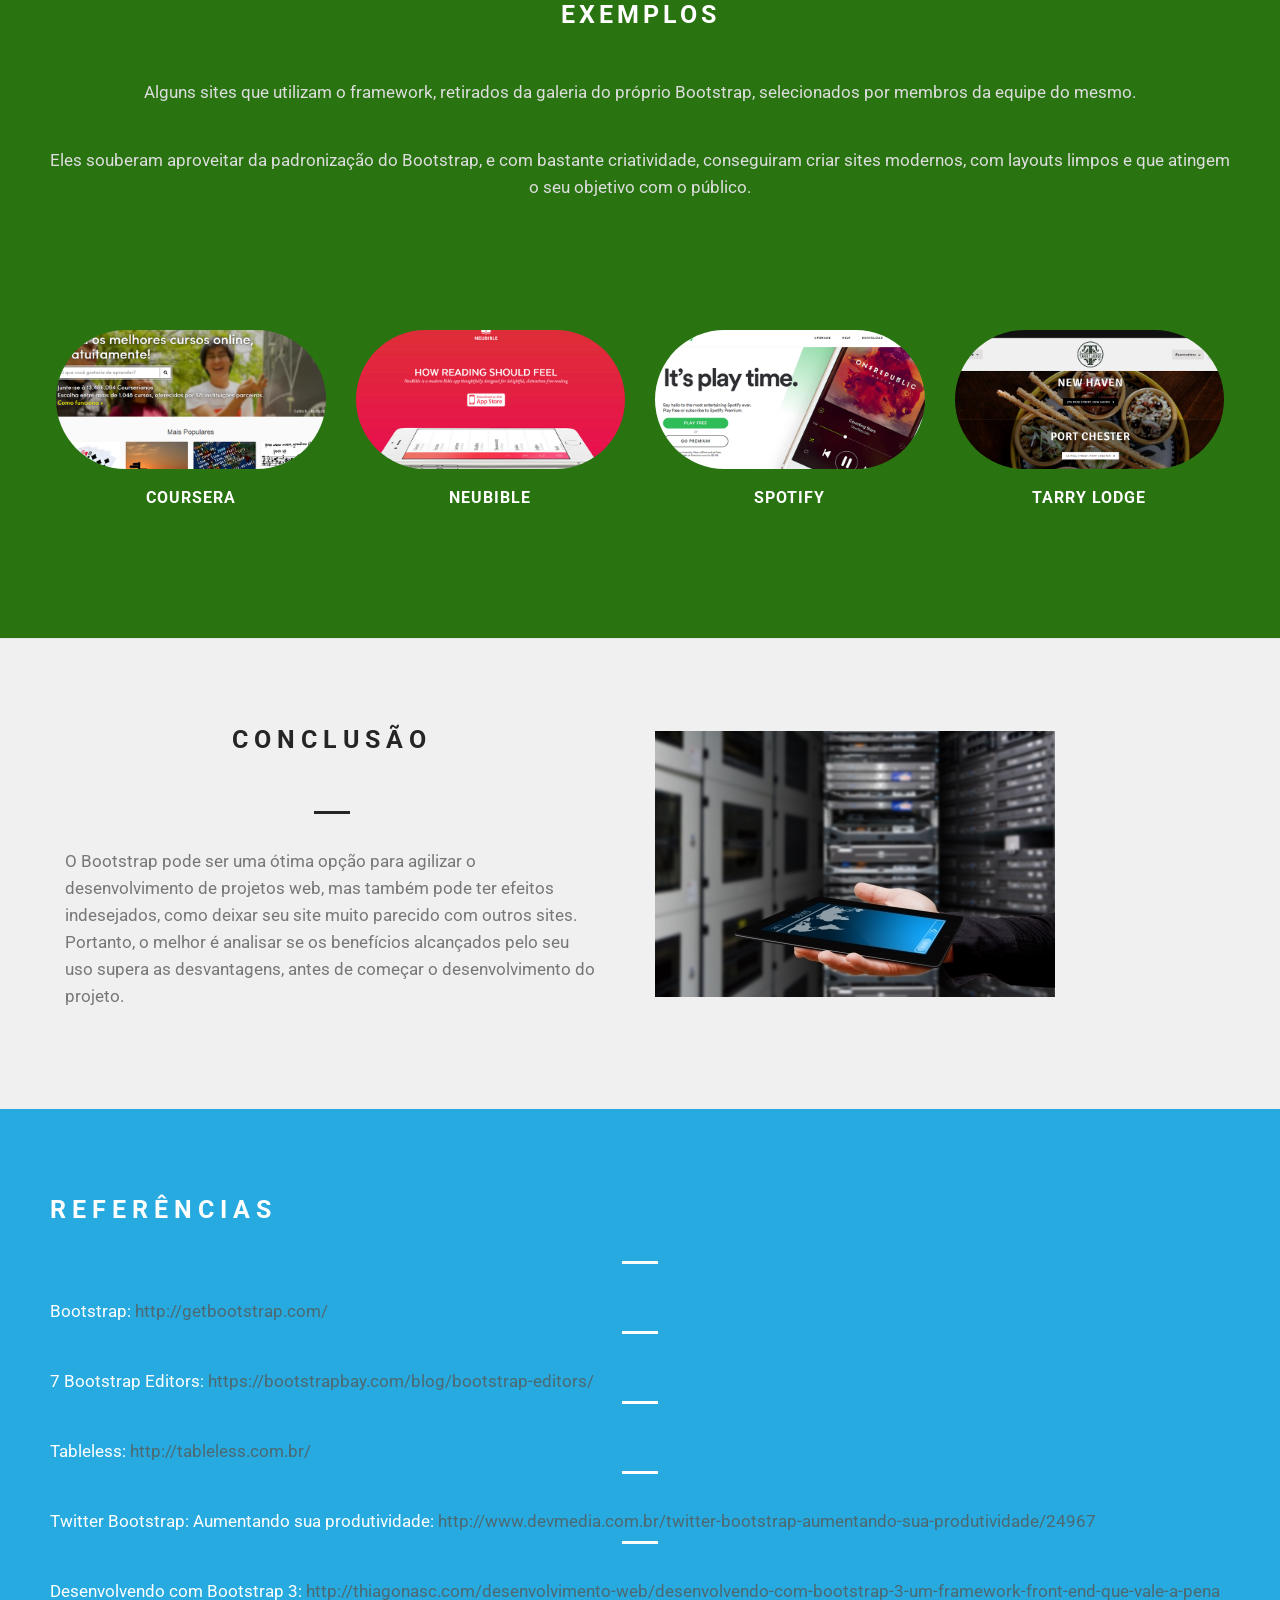
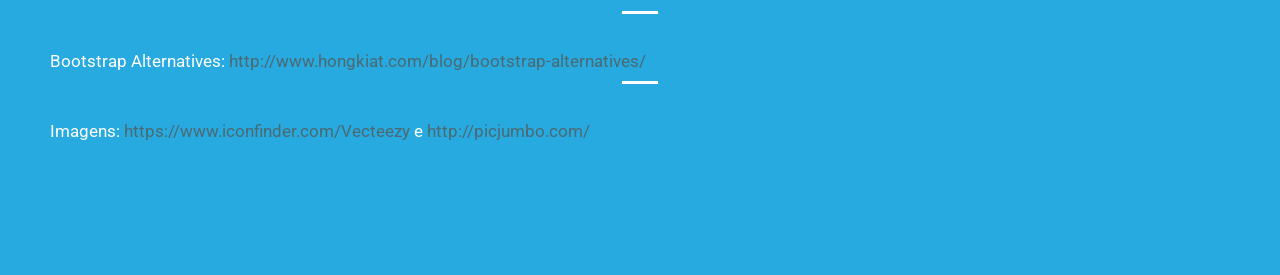
==== commit 131df77f: "Update links" ====
--- a/index.html
+++ b/index.html
@@ -246,7 +246,7 @@
 						<p><br/></p>
 						<p>Como começar a usar o Bootstrap?<br></p>
 						<p>Fazendo o download do <a href="http://getbootstrap.com/" target="_blank">Bootstrap</a> e colocando a mão na massa. <br/> E mantendo a documentação do framework sempre às mãos!</p>
-						<p>Ou então usando uma ferramenta que facilite ainda mais, como Mobirise, LayoutIt! e Bootply. Com elas é possível montar sites apenas por meio de Drag & Drop.</p>
+						<p>Ou então usando uma ferramenta que facilite ainda mais, como <a href="http://mobirise.com/" target="_blank">Mobirise</a>, <a href="http://www.layoutit.com/" target="_blank">LayoutIt!</a> e <a href="http://www.bootply.com/" target="_blank">Bootply</a>. Com elas é possível montar sites apenas por meio de Drag & Drop.</p>
                     </div>
                     <div class="group">
                     </div>
@@ -367,6 +367,7 @@
 					<p>Tableless: <a href="http://tableless.com.br/" target="_blank">http://tableless.com.br/</a></p>
 					<p>Twitter Bootstrap: Aumentando sua produtividade: <a href="http://www.devmedia.com.br/twitter-bootstrap-aumentando-sua-produtividade/24967" target="_blank">http://www.devmedia.com.br/twitter-bootstrap-aumentando-sua-produtividade/24967</a></p>
 					<p>Desenvolvendo com Bootstrap 3: <a href="http://thiagonasc.com/desenvolvimento-web/desenvolvendo-com-bootstrap-3-um-framework-front-end-que-vale-a-pena" target="_blank">http://thiagonasc.com/desenvolvimento-web/desenvolvendo-com-bootstrap-3-um-framework-front-end-que-vale-a-pena</a></p>
+					<p>Bootstrap Alternatives: <a href="http://www.hongkiat.com/blog/bootstrap-alternatives/" target="_blank">http://www.hongkiat.com/blog/bootstrap-alternatives/</a></p>
 					<p>Imagens: <a href="https://www.iconfinder.com/Vecteezy" target="_blank">https://www.iconfinder.com/Vecteezy</a> e <a href="http://picjumbo.com/" target="_blank">http://picjumbo.com/</a></p>
                 </div>
                 <div class="group">
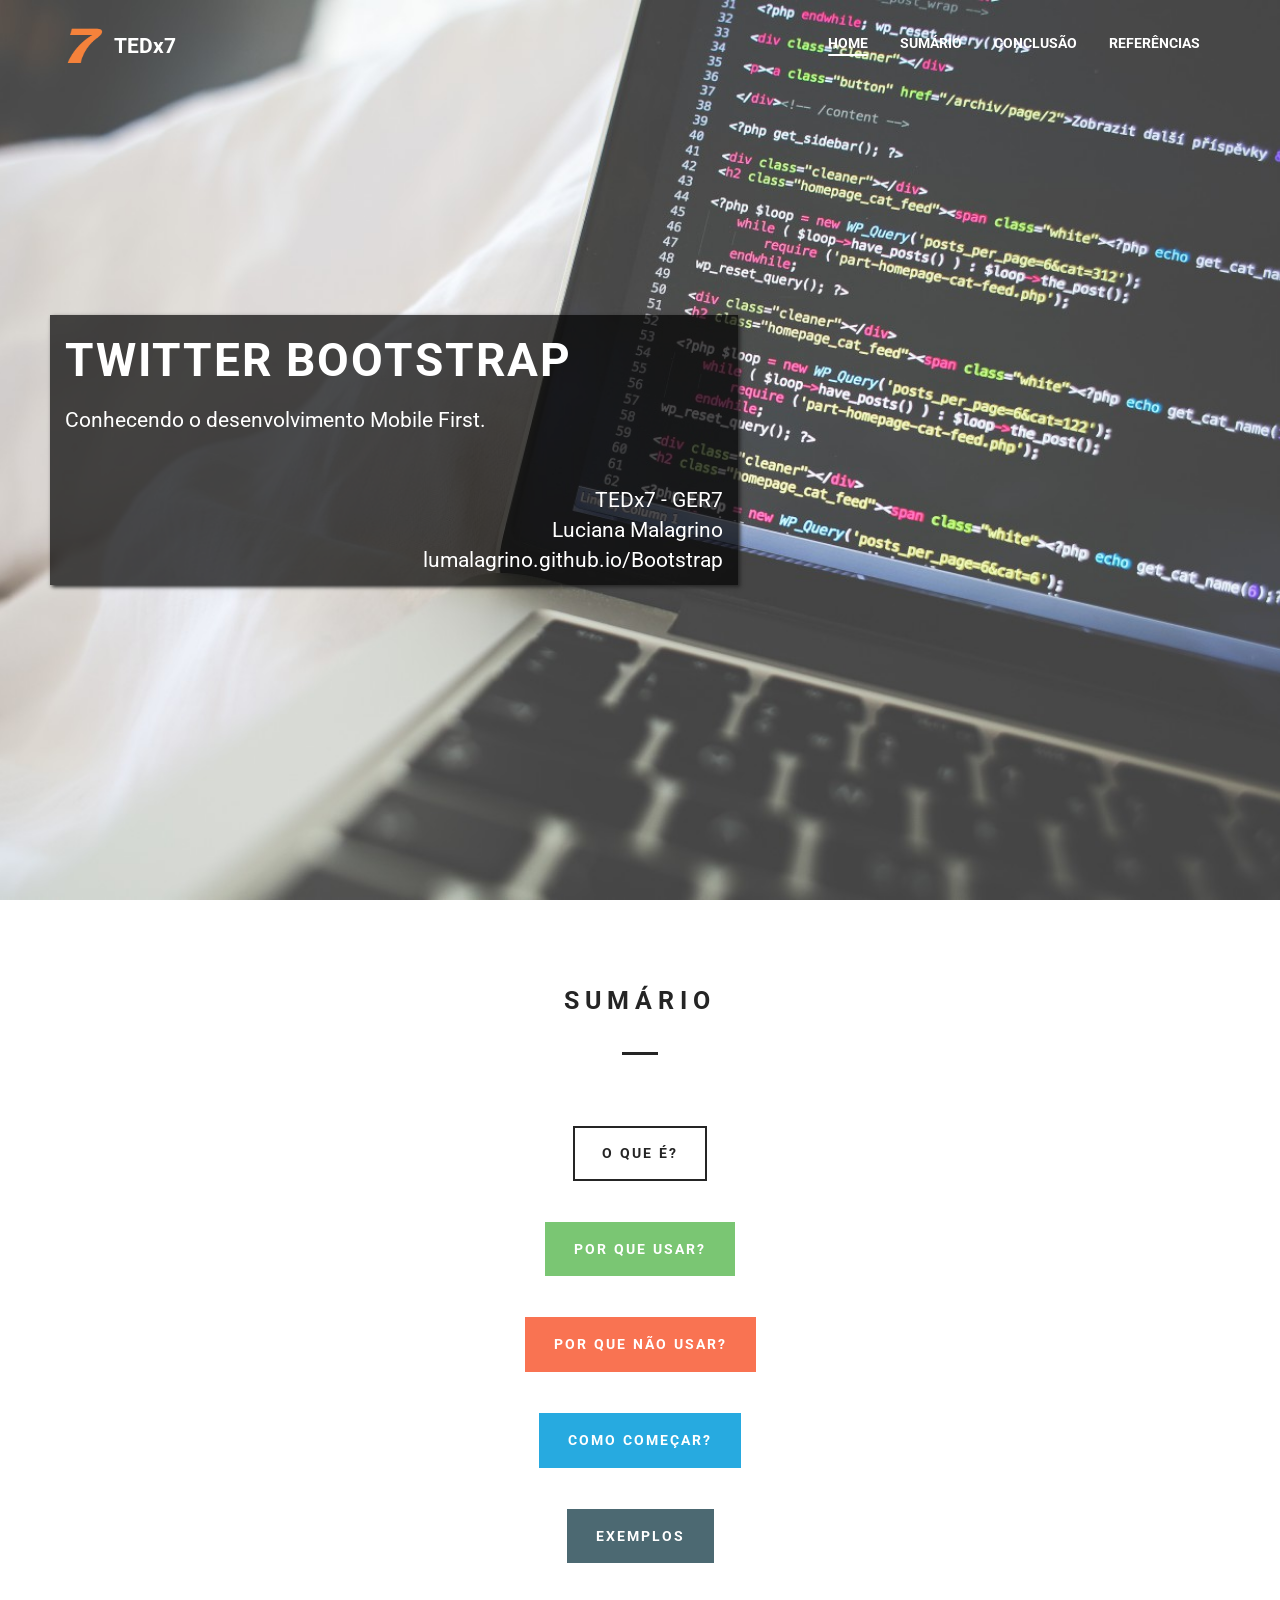
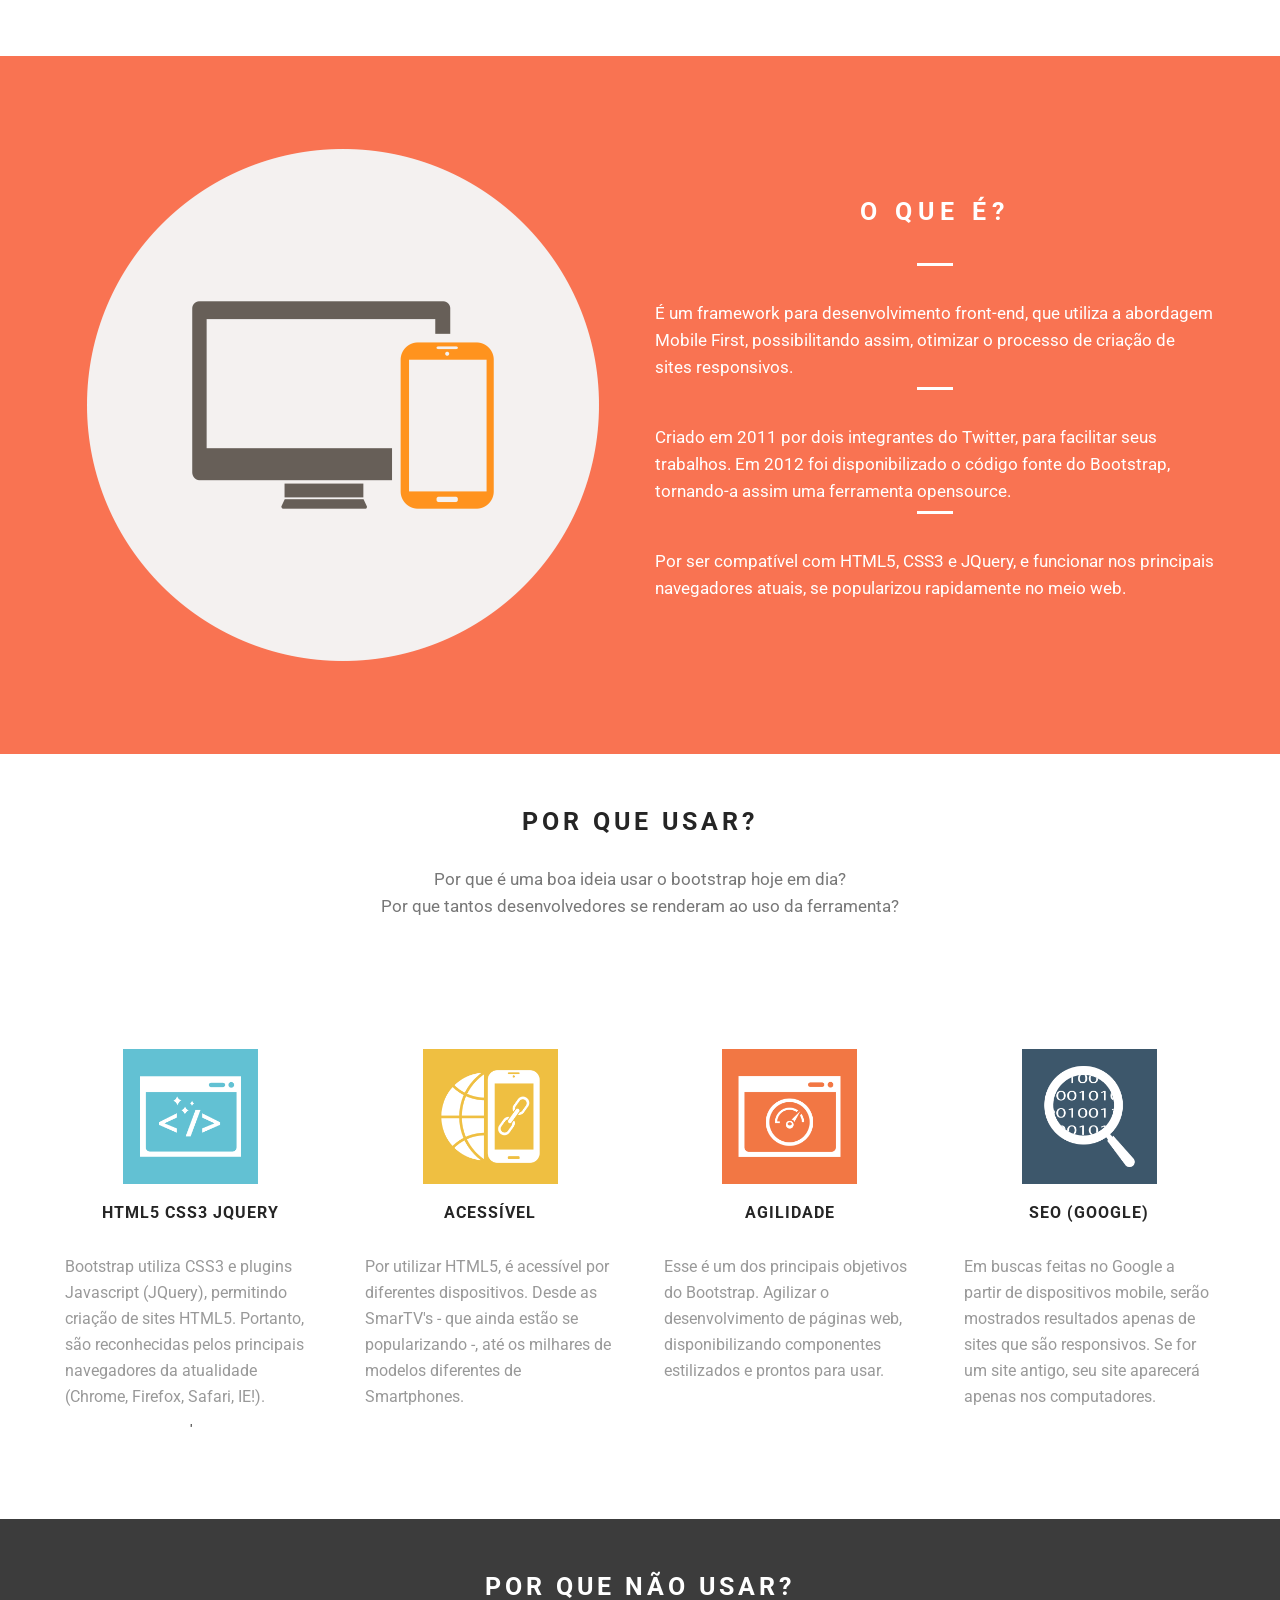
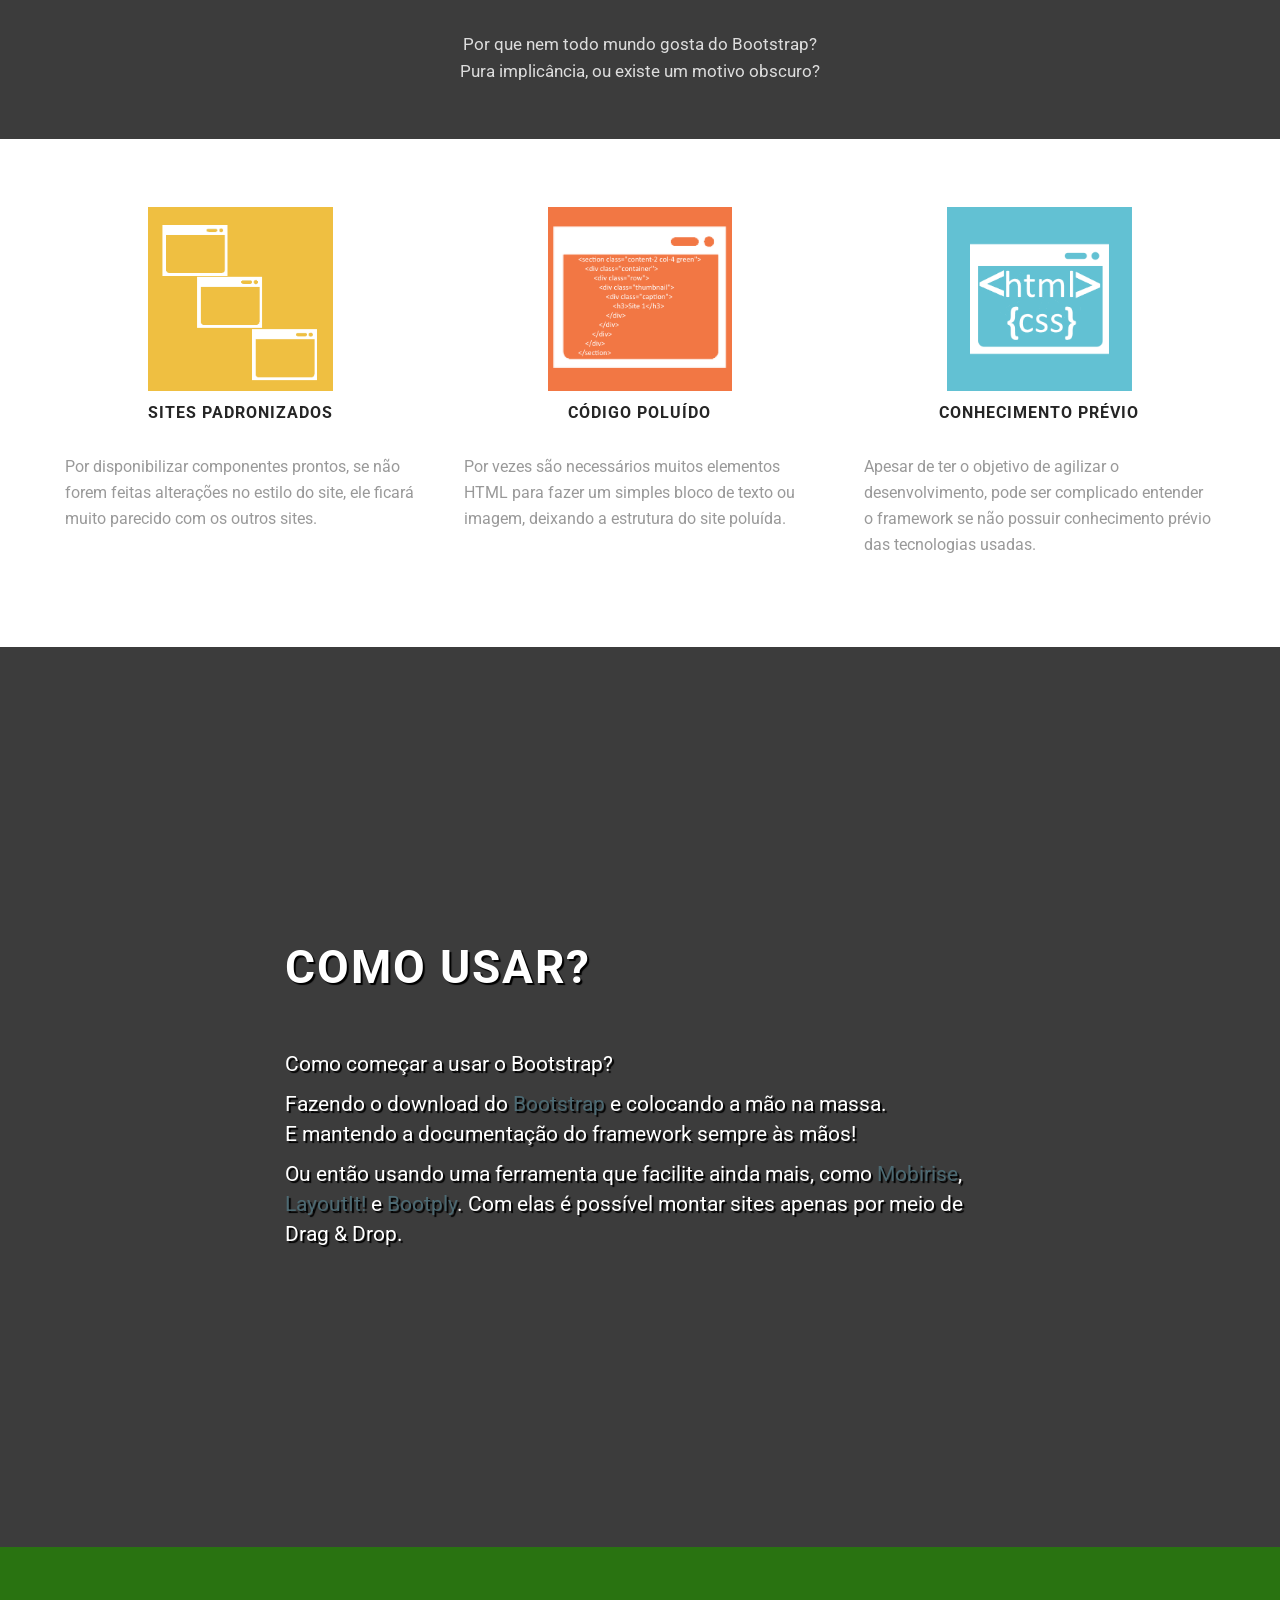
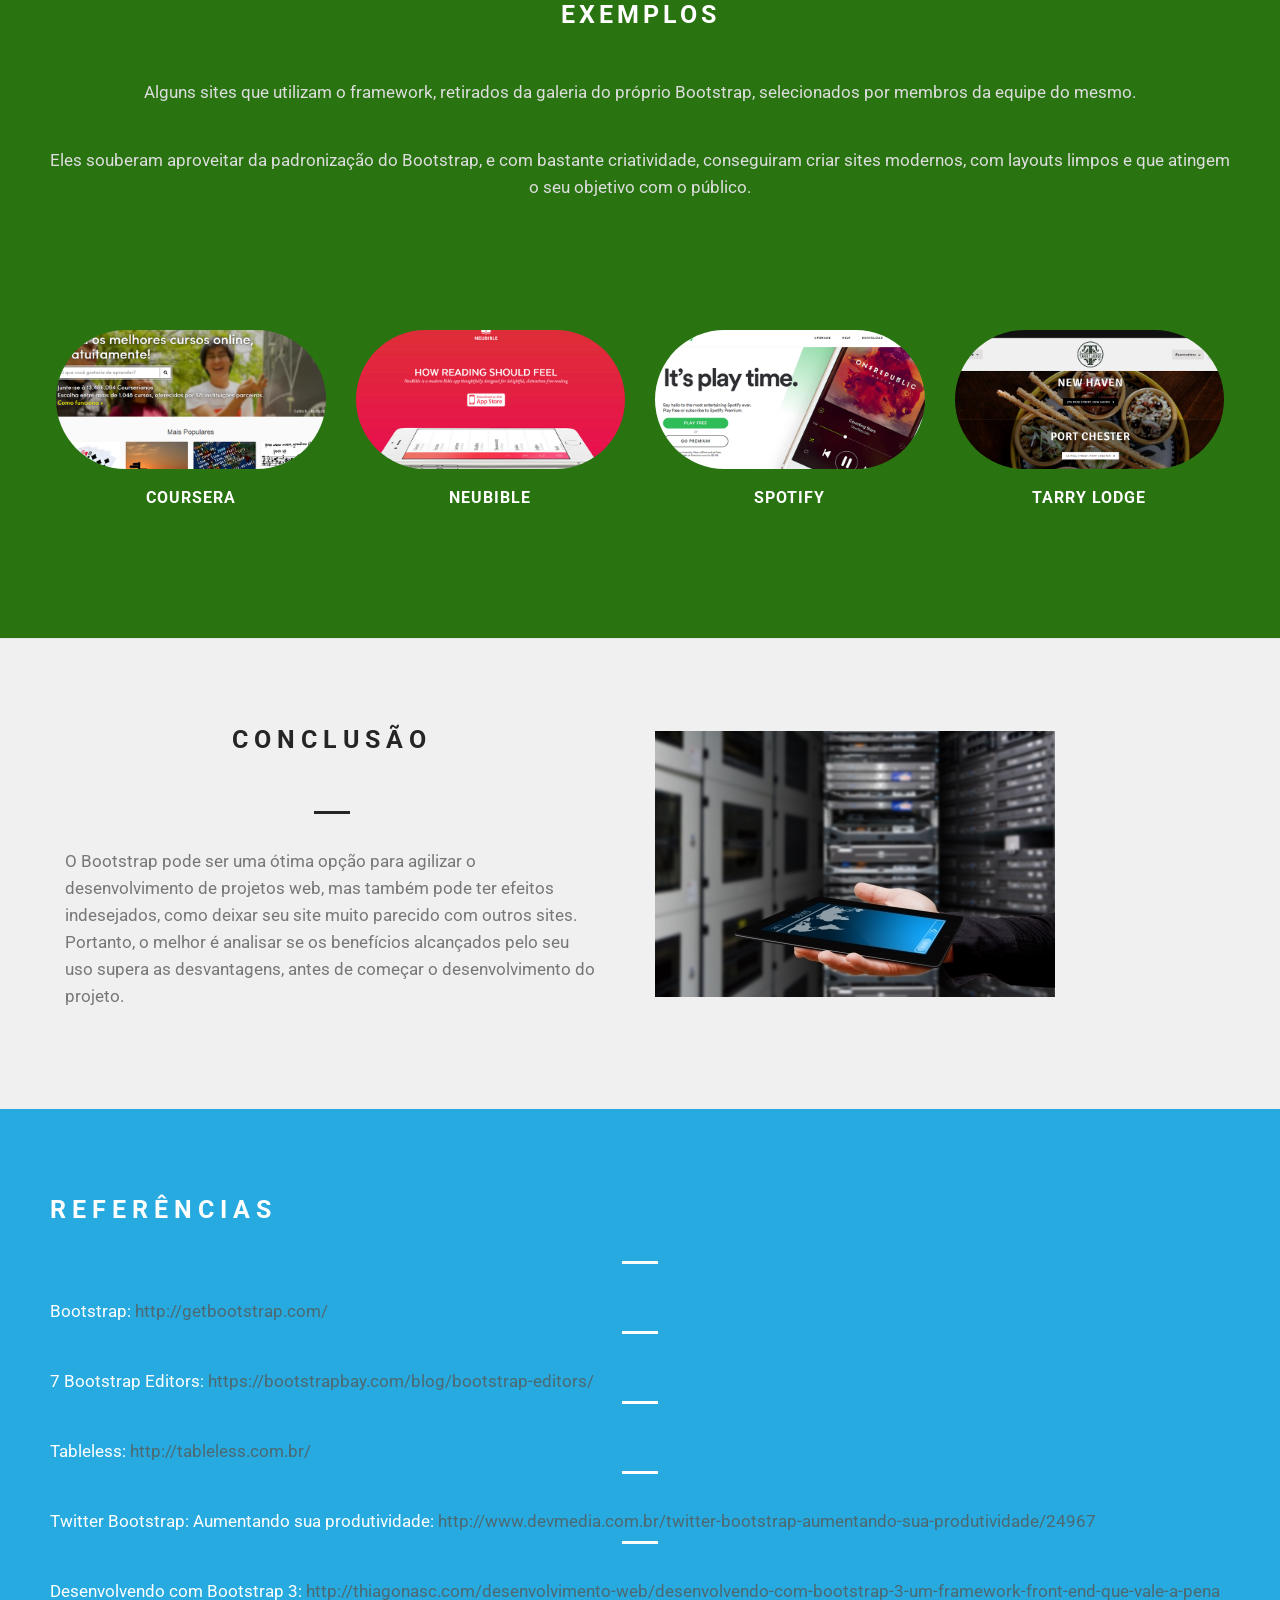
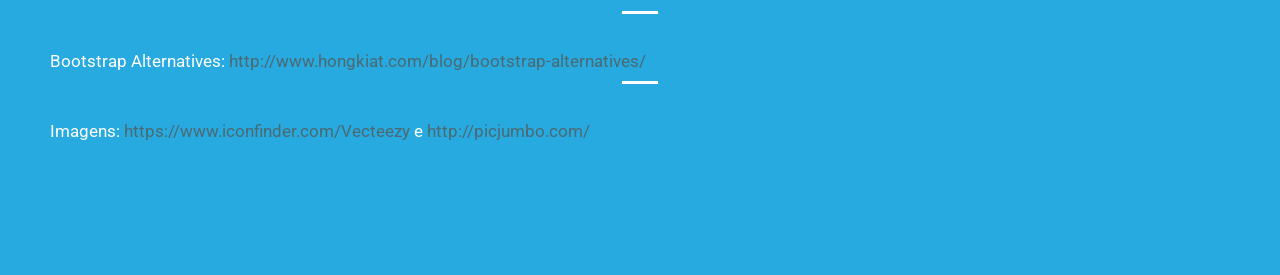
==== commit 24231222: "repository update" ====
--- a/index.html
+++ b/index.html
@@ -58,7 +58,7 @@
 						<p>Conhecendo o desenvolvimento Mobile First.</p>
 						<p><br></p>
 						<p class="text-right">TEDx7 - GER7<br>Luciana Malagrino<br>
-						<a style="color:white" href="http://lumalagrino.github.io/PresBS">lumalagrino.github.io/PresBS</a>
+						<a style="color:white" href="http://lumalagrino.github.io/Bootstrap">lumalagrino.github.io/Bootstrap</a>
 						</p>
 						<p></p>
                     </div>
--- a/assets/style.css
+++ b/assets/style.css
@@ -992,7 +992,7 @@
   }
   .content-2.col-2 .thumbnail > img {
     width: 100%;
-    max-width: 300px;
+    max-width: 256px;
   }
   .content-2.col-2 .thumbnail h3 {
     margin-top: -14px;
@@ -1087,7 +1087,7 @@
 @media (max-width: 767px) {
   .content-2 .thumbnail > img {
     width: 100%;
-    max-width: 300px;
+    max-width: 256px;
   }
 }
 .content-2 .thumbnail h3 {
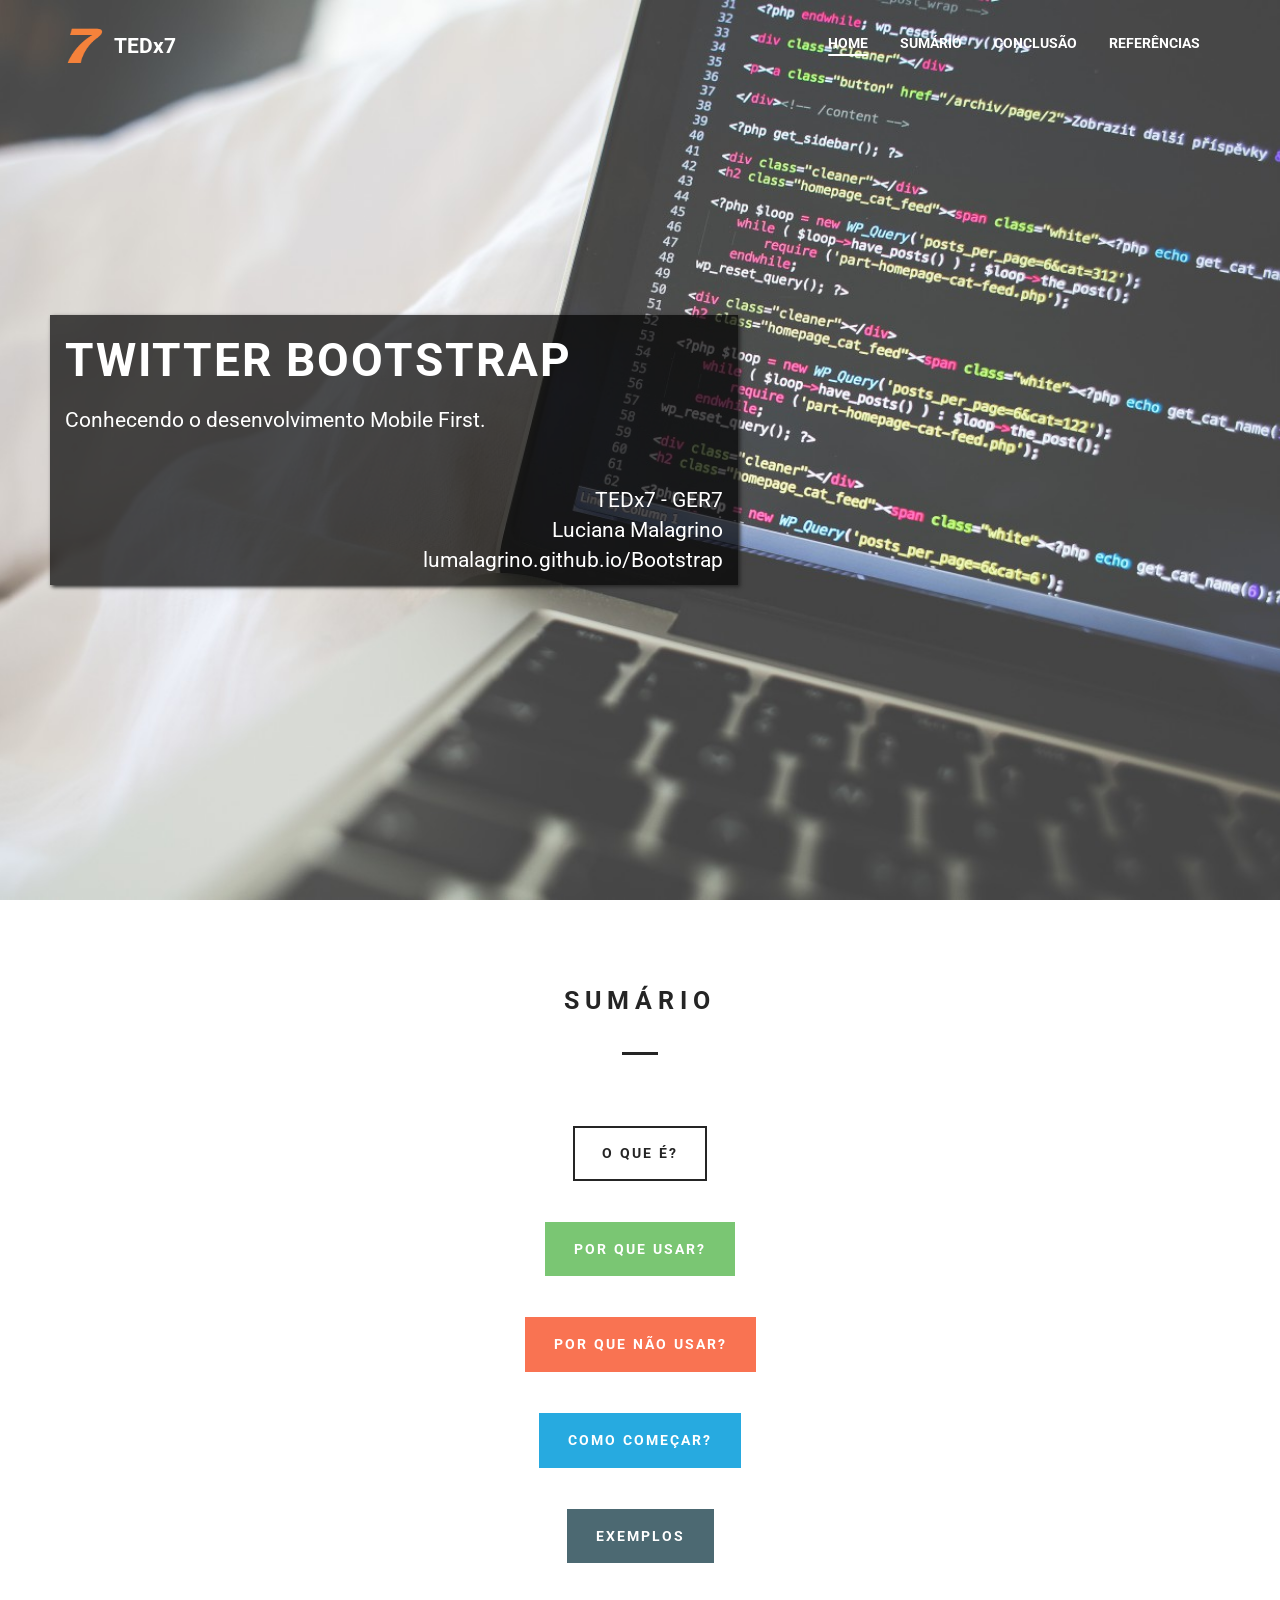
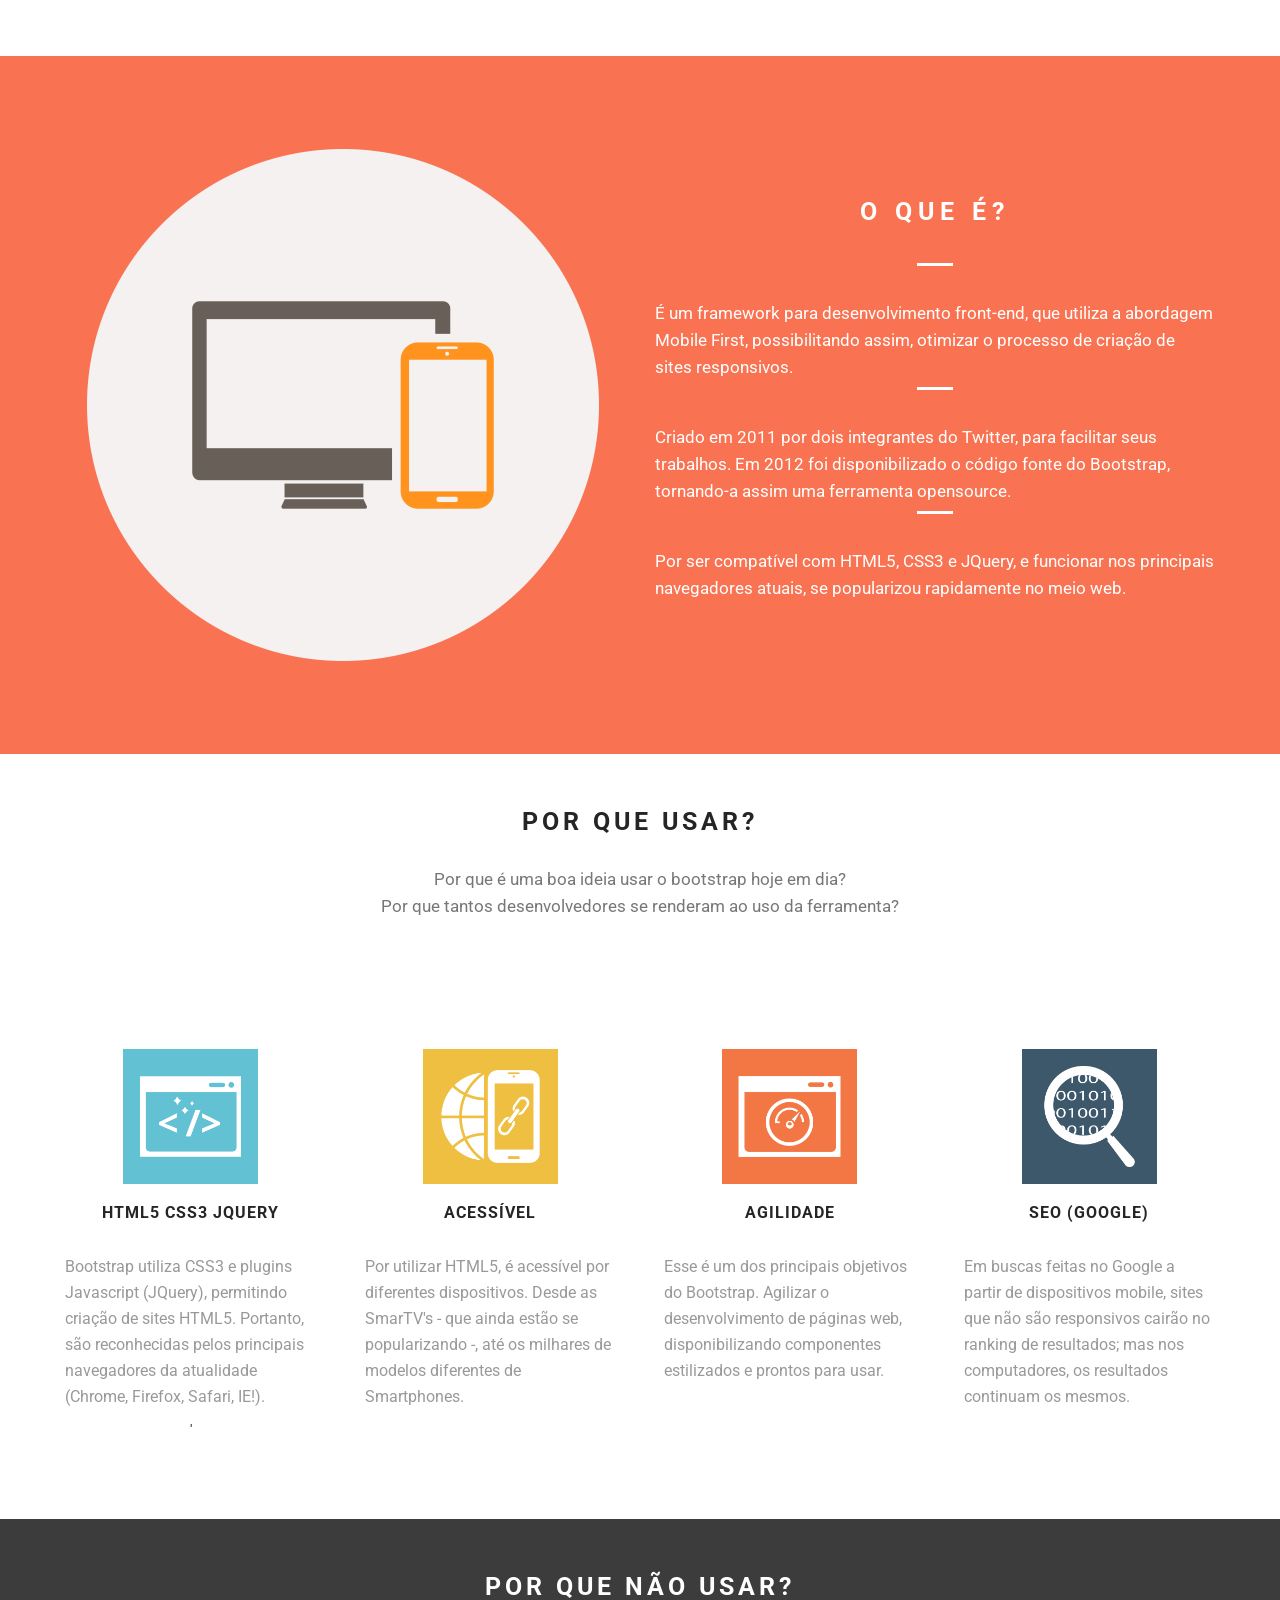
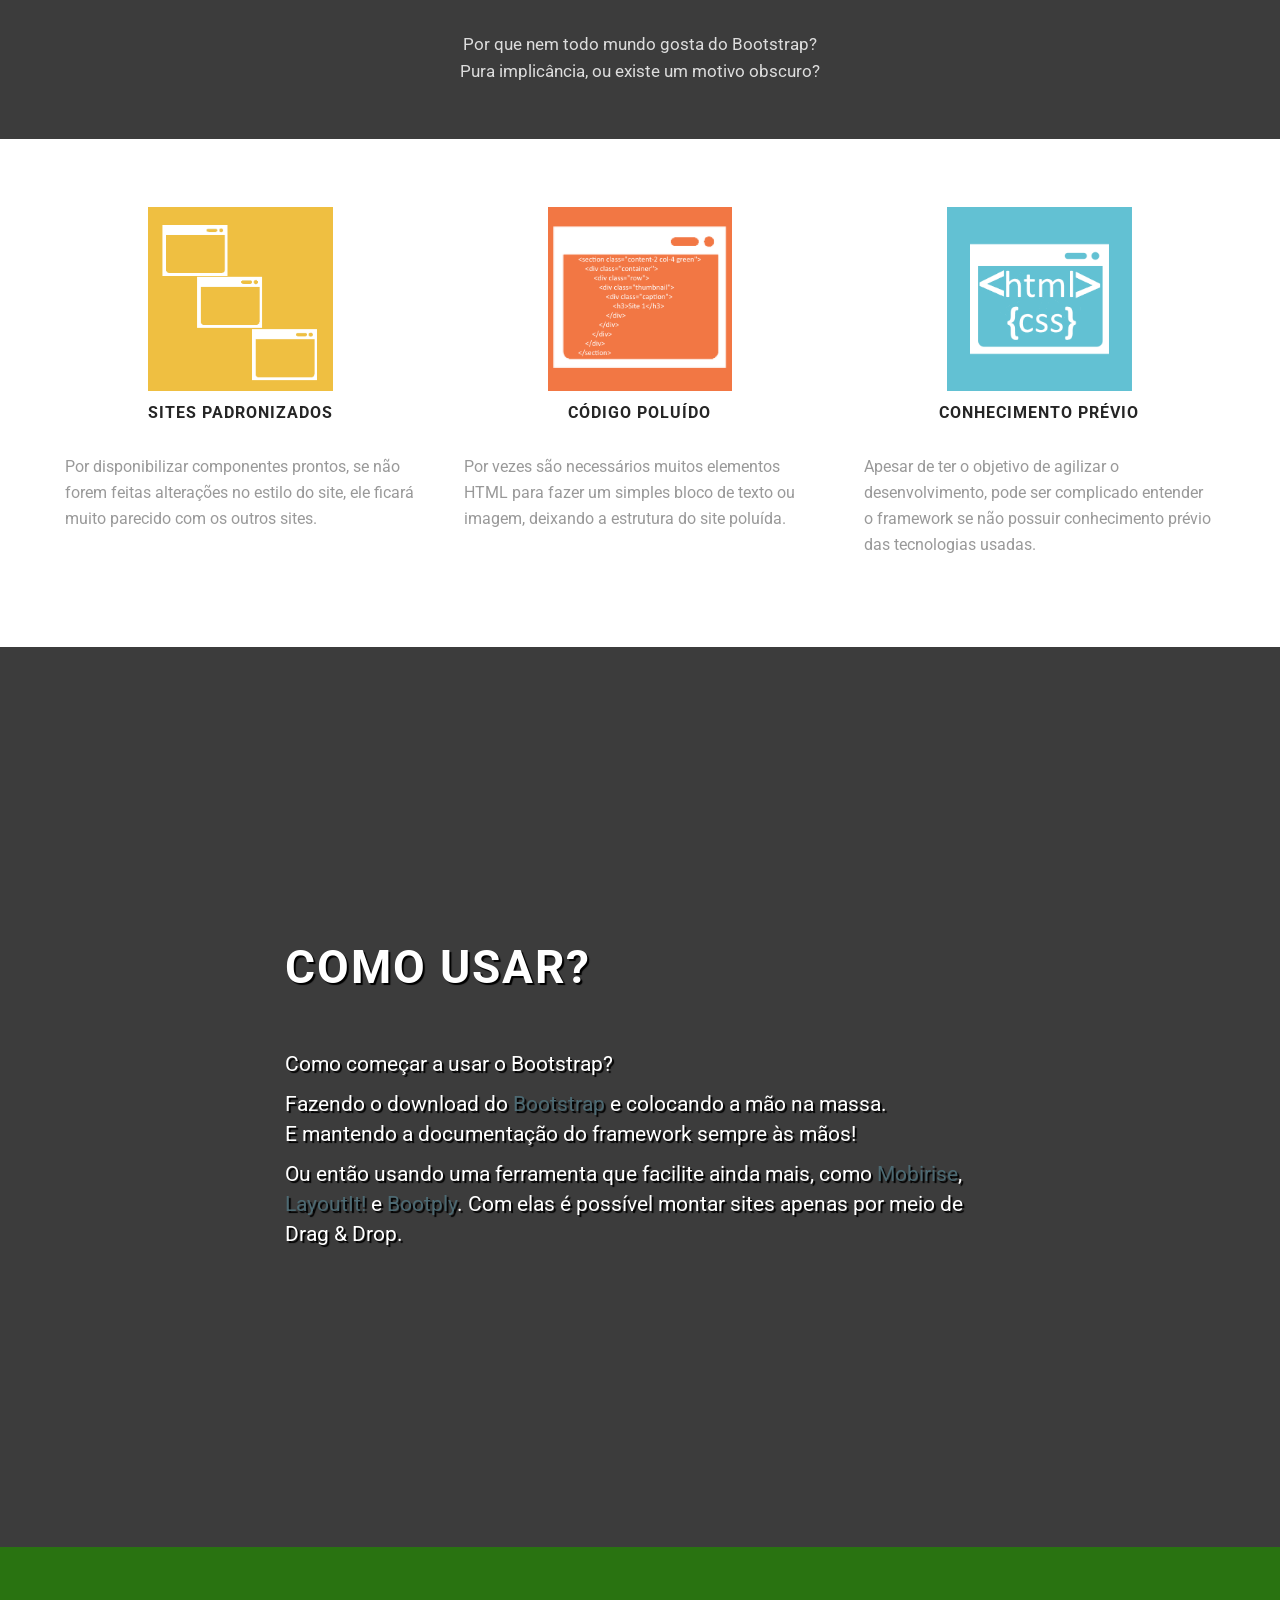
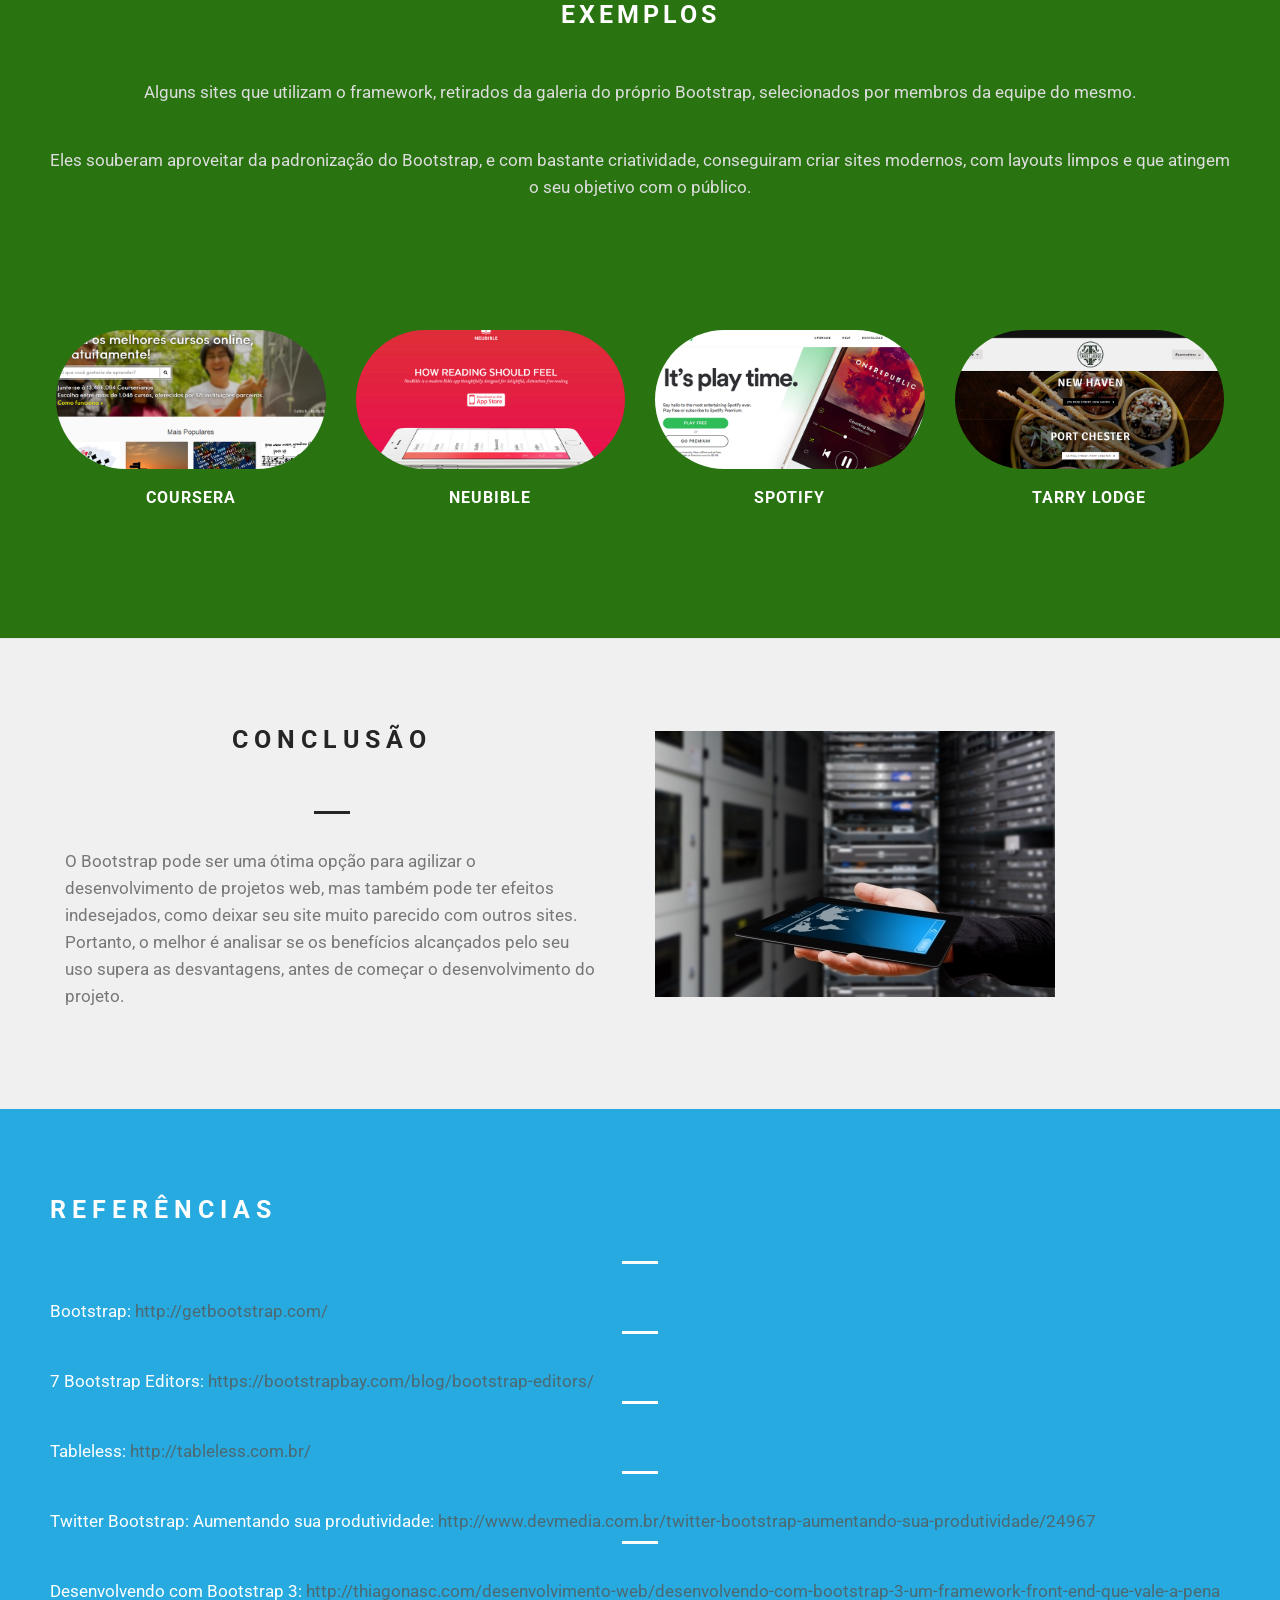
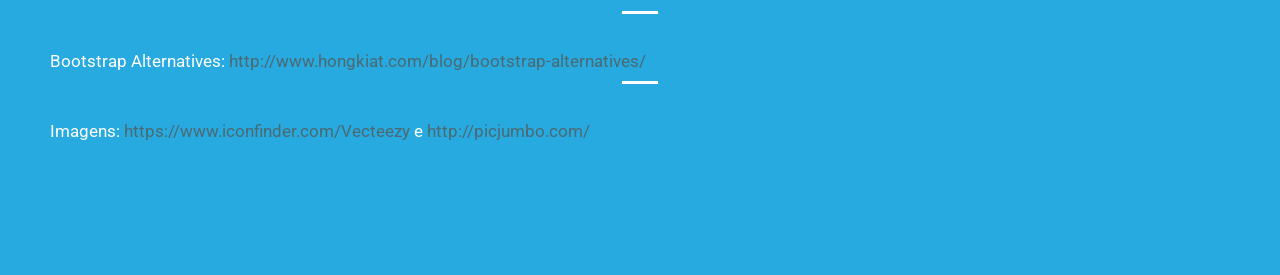
==== commit fdd15551: "Texto SEO" ====
--- a/index.html
+++ b/index.html
@@ -172,7 +172,7 @@
                     <div class="caption">
                         <div>
                             <h3>SEO (Google)</h3>
-							<p>Em buscas feitas no Google a partir de dispositivos mobile, serão mostrados resultados apenas de sites que são responsivos. Se for um site antigo, seu site aparecerá apenas nos computadores.</p>
+							<p>Em buscas feitas no Google a partir de dispositivos mobile, sites que não são responsivos cairão no ranking de resultados; mas nos computadores, os resultados continuam os mesmos.</p>
                         </div>
                     </div>
                 </div>
